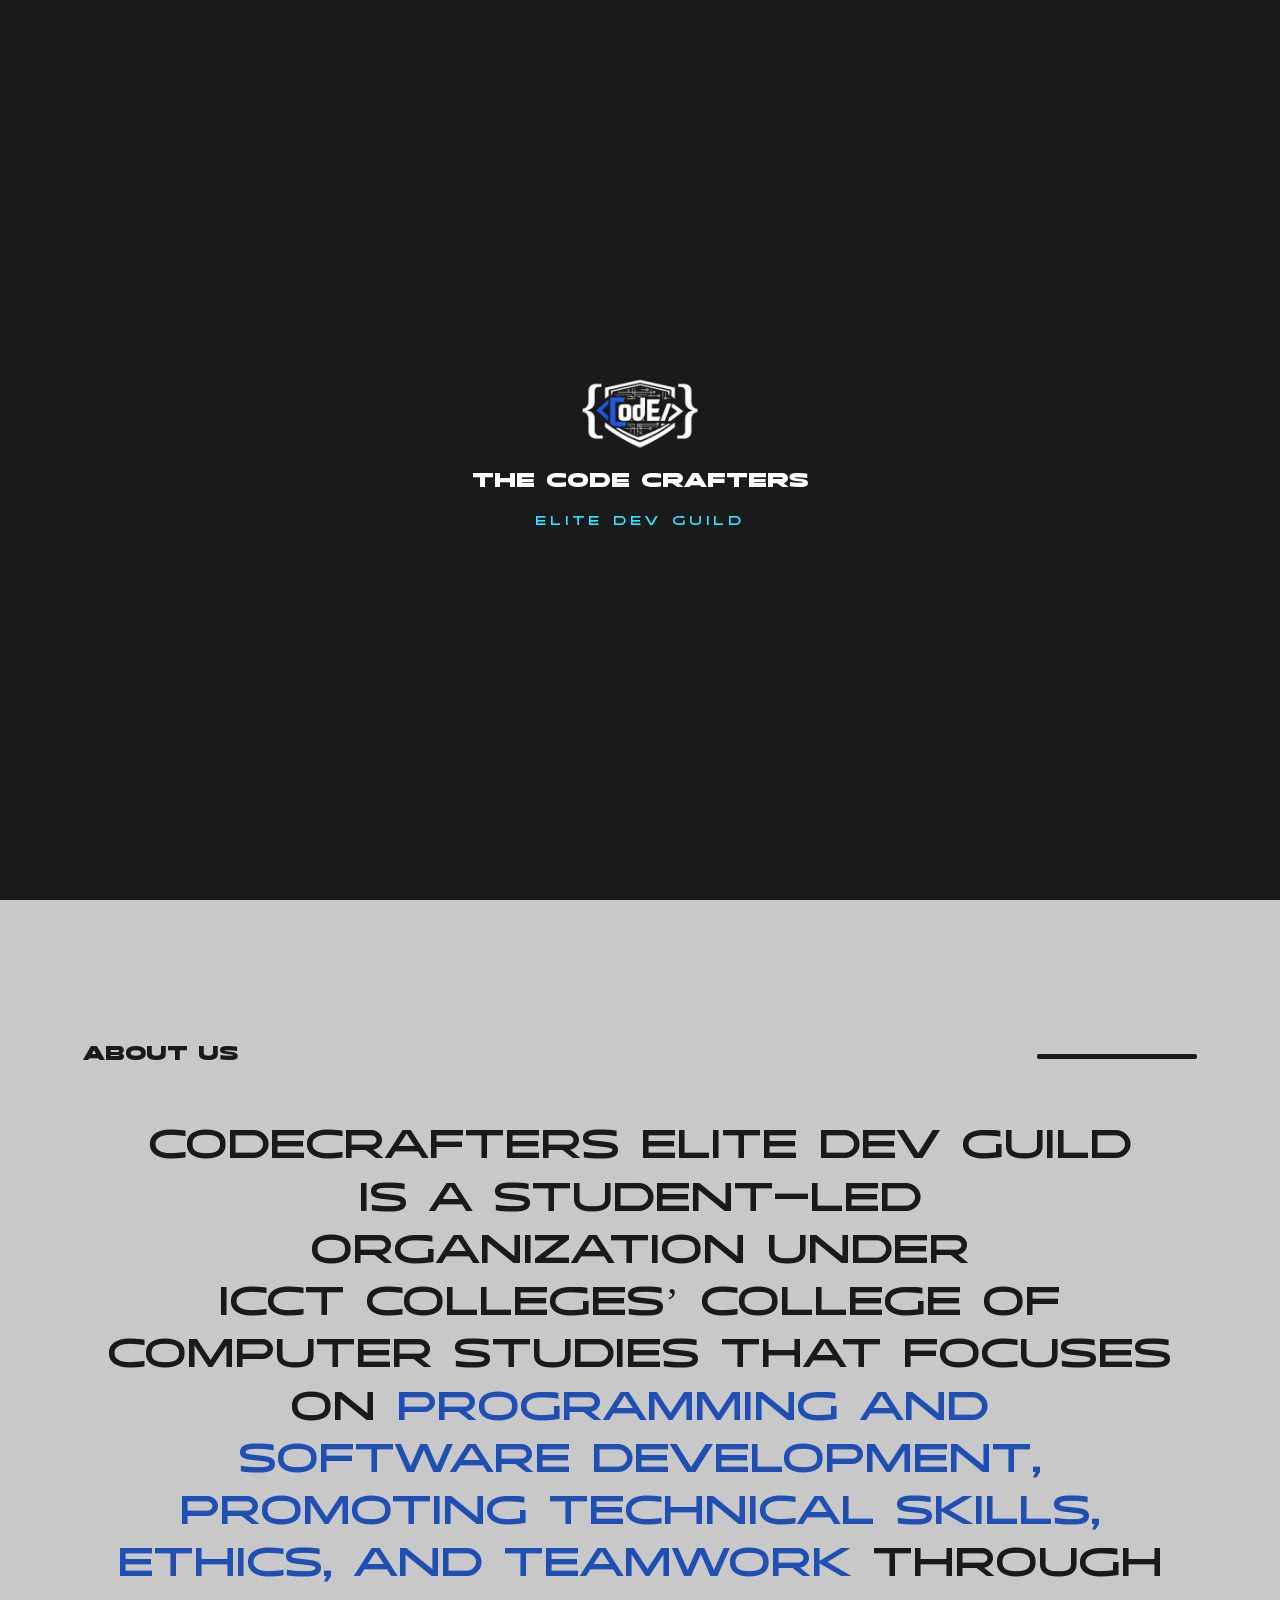
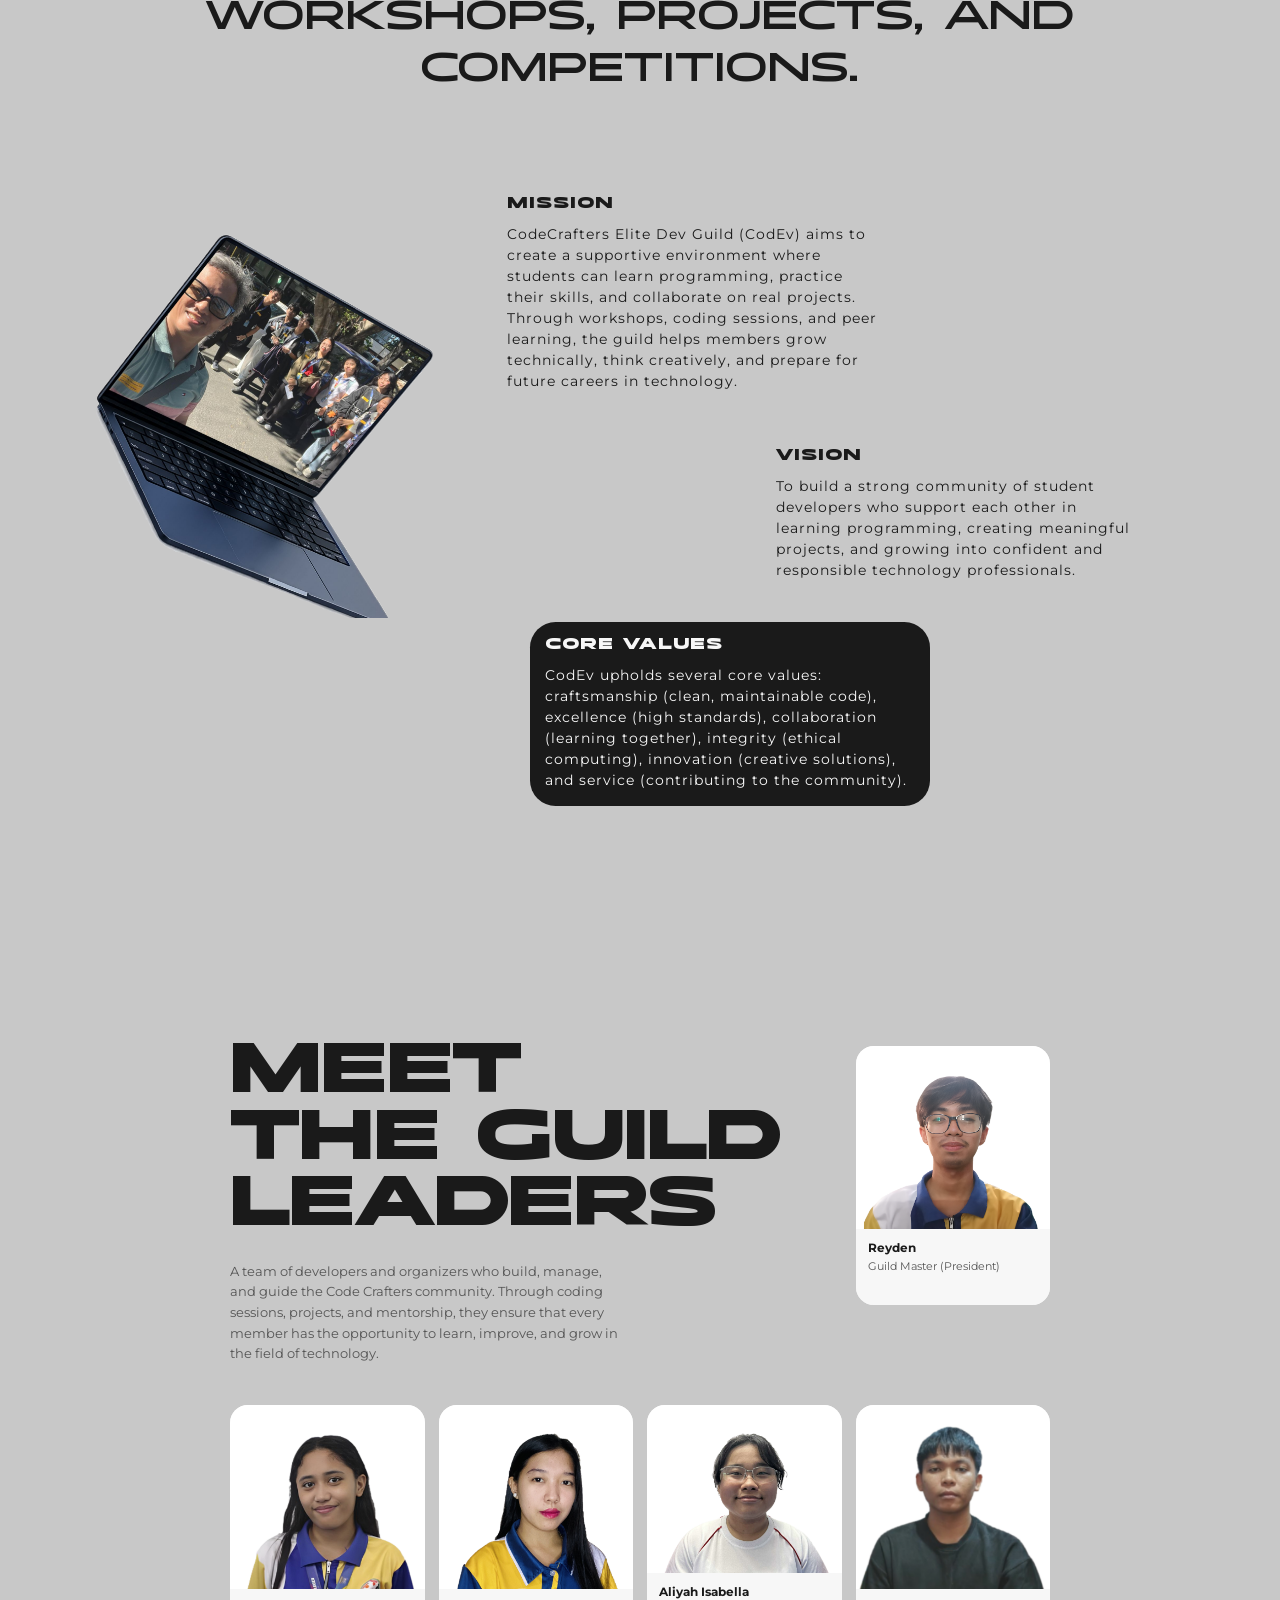
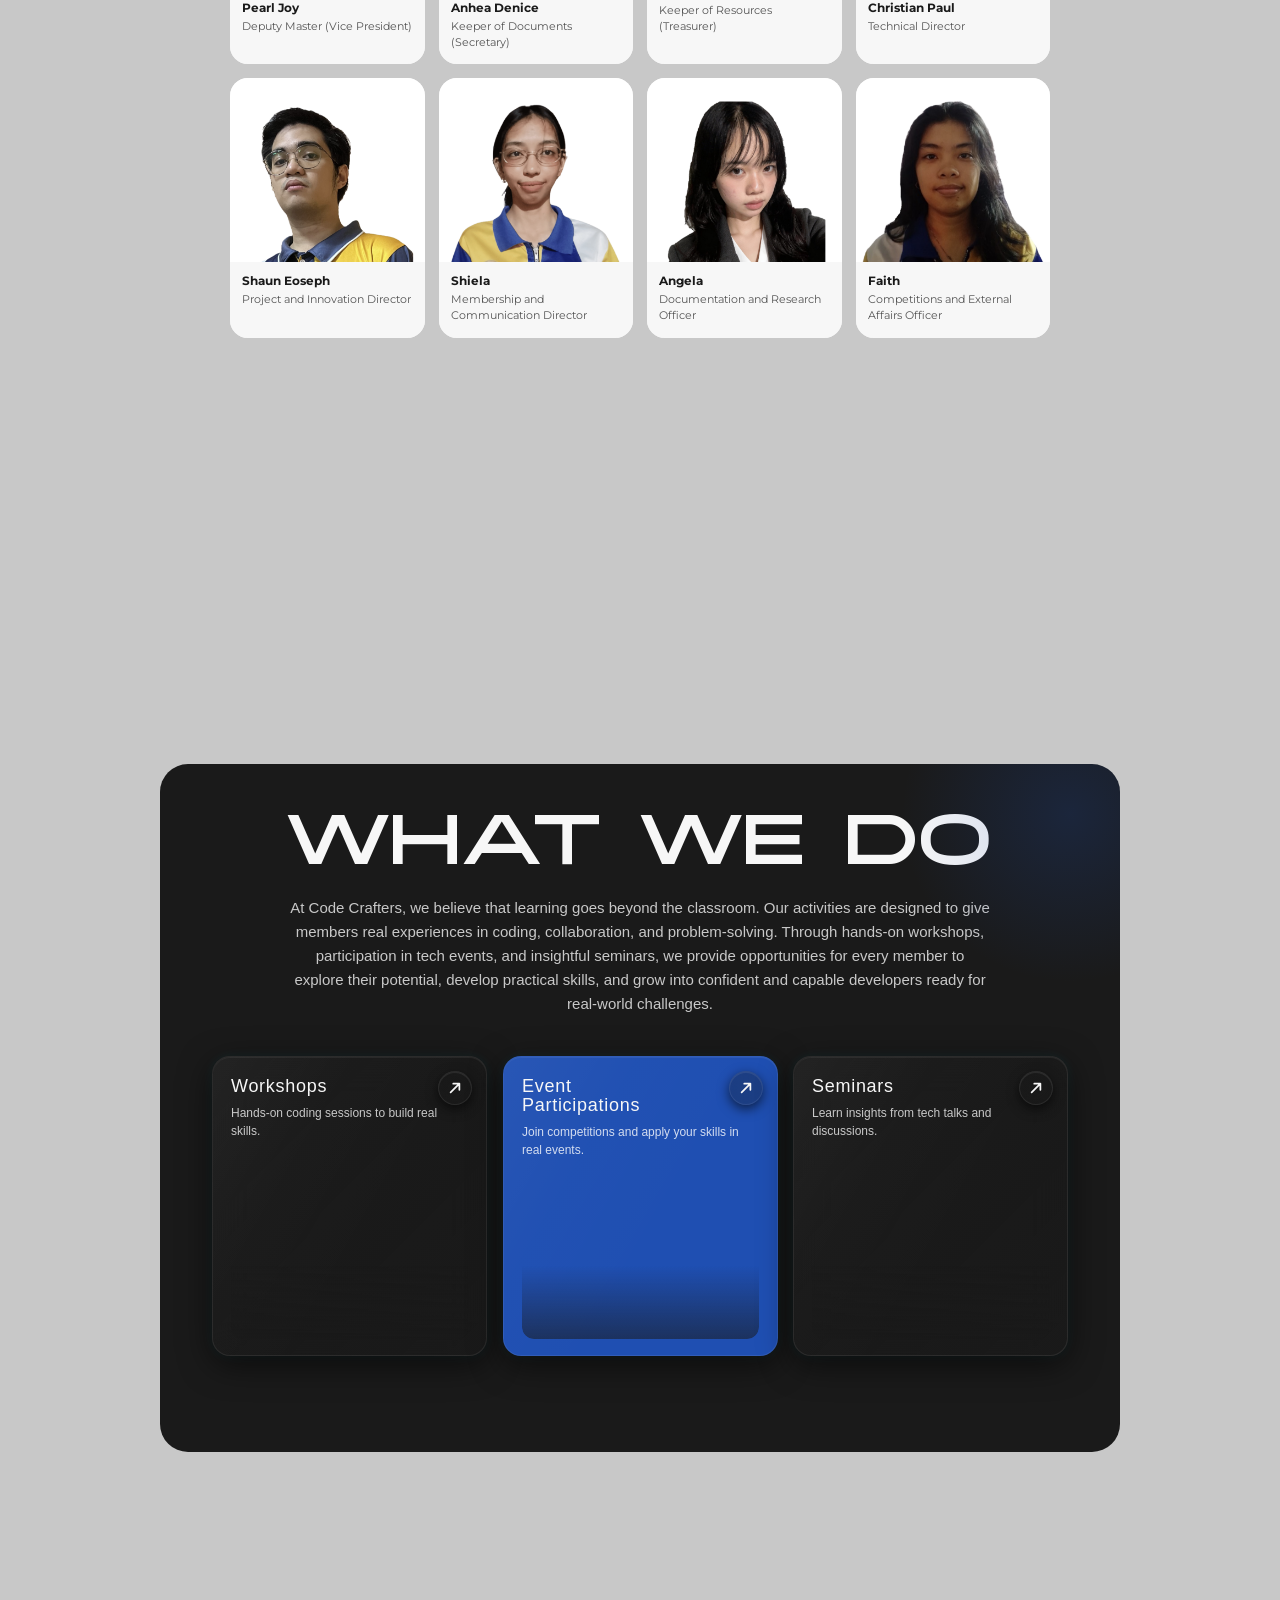
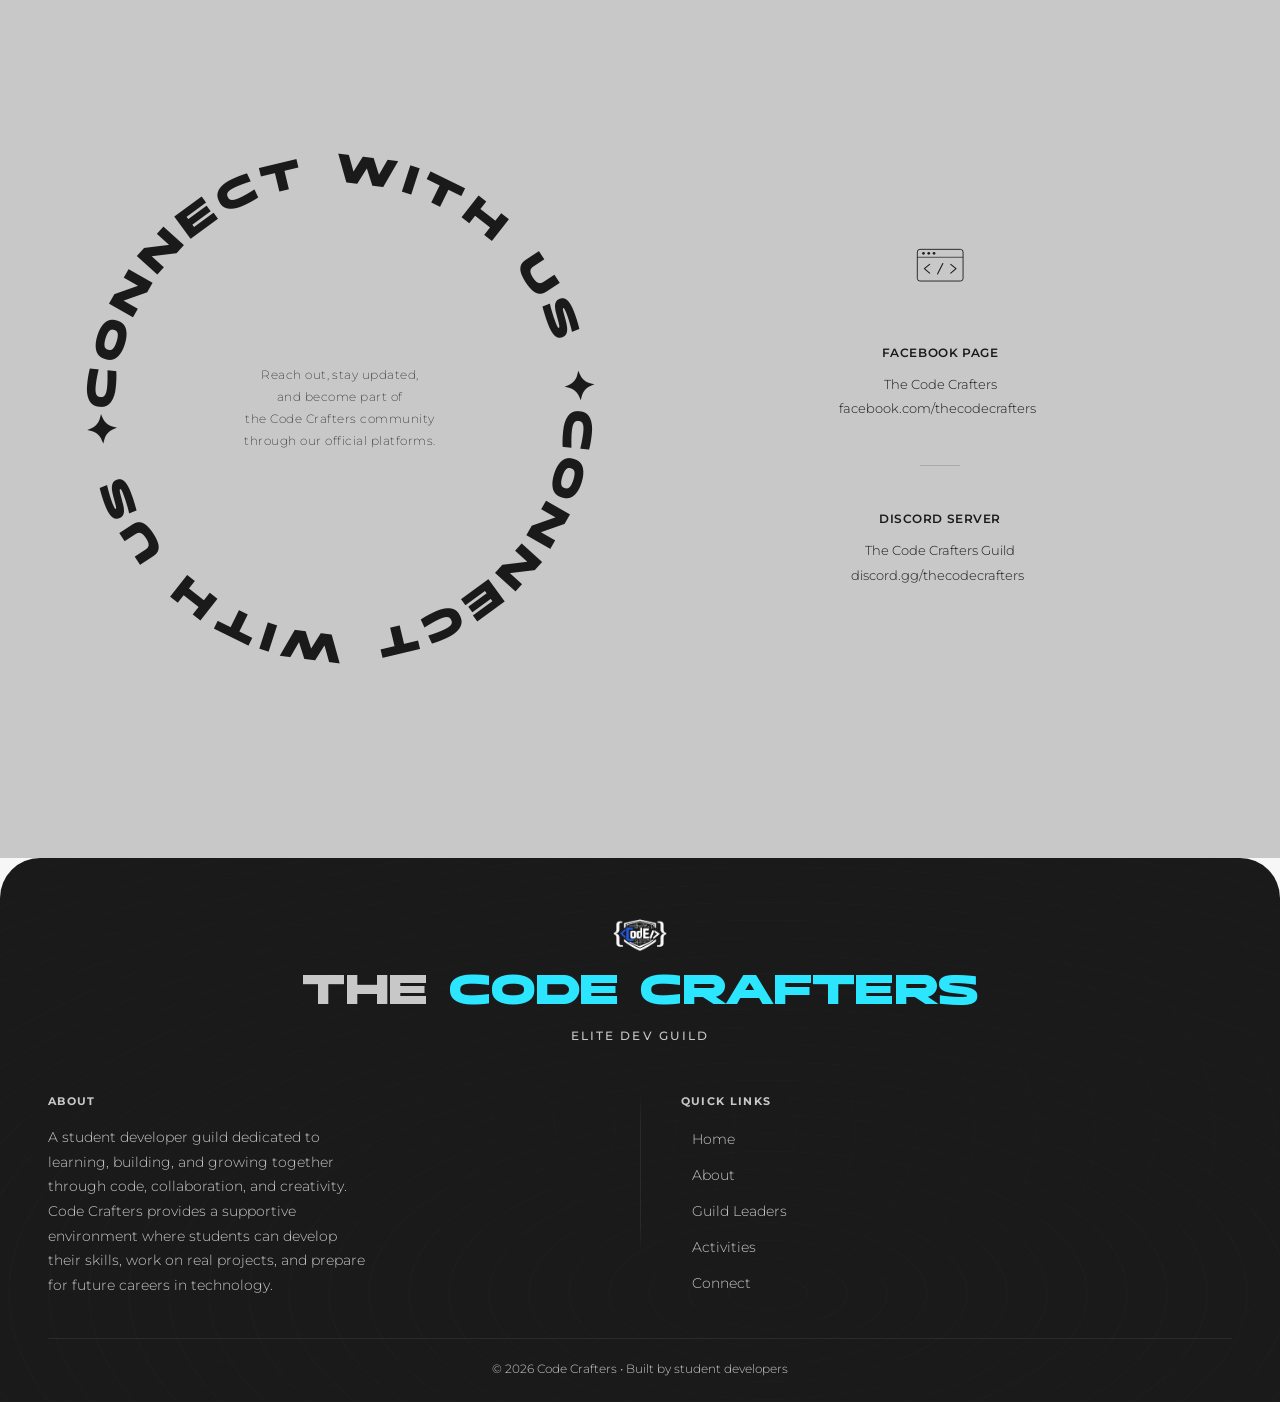
==== index.html @ 37321a12 "test mobile view responsive in homepage only" ====
<!DOCTYPE html>
<html lang="en">

<head>
  <meta charset="UTF-8">
  <meta name="viewport" content="width=device-width, initial-scale=1.0">
  <title>The Code Crafters</title>
  <link rel="icon" type="image/png" href="assets/tcc-logo/ibon-logo.png" />

  <!-- Font style from google shits  -->
  <link rel="preconnect" href="https://fonts.googleapis.com">
  <link rel="preconnect" href="https://fonts.gstatic.com" crossorigin>
  <link href="https://fonts.googleapis.com/css2?family=Montserrat:ital,wght@0,100..900;1,100..900&display=swap"
    rel="stylesheet">

  <!-- css shits -->
  <link rel="stylesheet" href="website/css/global.css">
  <link rel="stylesheet" href="website/css/navbar.css">
  <link rel="stylesheet" href="website/css/home.css">
  <link rel="stylesheet" href="website/css/slider.css">
  <link rel="stylesheet" href="website/css/about.css">
  <link rel="stylesheet" href="website/css/officer.css">
  <link rel="stylesheet" href="website/css/event.css">
  <link rel="stylesheet" href="website/css/contact.css">
  <link rel="stylesheet" href="website/css/footer.css">


</head>

<body>

  <!-- intro / entrance animation shits -->
  <div class="intro-screen">

    <!-- Pillars -->
    <div class="pillars">
      <div class="pillar"></div>
      <div class="pillar"></div>
      <div class="pillar"></div>
      <div class="pillar"></div>
    </div>

    <!-- Logo -->
    <div class="logo-wrap">
      <img src="assets/tcc-logo/tcc-logo-dark.png" alt="Logo" class="logo-img">
      <h1>The Code Crafters</h1>
      <p>Elite Dev Guild</p>
    </div>

  </div>

  <!-- Webpages -->
  <main>


    <!-- Fix this shit -->
    <!-- Home Page  -->
    <section class="panel home">
      <div class="container home-con">

        <!-- navbar in dektop and mobile view  -->
        <nav class="nav" role="navigation" aria-label="Main navigation">

          <a href="#" class="nav-logo" aria-label="Home">
            <img src="assets/tcc-logo/tcc-logo.png" alt="Logo" class="nav-logo-img" />
          </a>

          <ul class="nav-links nav-links-left">
            <li><a href="#about" class="nav-link">About Us</a></li>
            <li><a href="#officers" class="nav-link">Officers</a></li>
          </ul>

          <ul class="nav-links nav-links-right">
            <li><a href="#activities" class="nav-link">Activities</a></li>
            <li><a href="#contact" class="nav-link">Contact</a></li>
          </ul>

        </nav>
        <button class="nav-toggle" aria-label="Toggle menu">
          <span class="nav-line" id="line1"></span>
          <span class="nav-line" id="line2"></span>
        </button>
        <nav class="mobile-menu" id="mobileMenu">
          <div class="mobile-menu-inner">
            <ul class="mobile-links">
              <li><a href="#" class="mobile-link">Home</a></li>
              <li><a href="#about" class="mobile-link">About Us</a></li>
              <li><a href="#officers" class="mobile-link">Officers</a></li>
              <li><a href="#activities" class="mobile-link">Activities</a></li>
              <li><a href="#contact" class="mobile-link">Contact</a></li>
            </ul>
          </div>
        </nav>


        <!-- main content and shits -->
        <div class="badge">
          <span class="dot"></span>
          The Code Crafters: Elite Dev Guild
        </div>

        <div class="hero-headline-wrapper">
          <h1 class="hero-headline">
            Where students
            learn to code,
            build projects and
            grow together
          </h1>
        </div>

        <div class="hero-sub-wrapper">
          <p class="hero-sub">
            No pressure, No Competition, Just learning, coding and
            improving together.
          </p>
        </div>



        <div class="slider-entrance">
          <div class="slider" style="--quantity: 10;">

            <div class="item" style="--position: 1;">
              <img src="assets/tcc-img/ae94d9a5-9fc3-45ef-b634-83404f319ea5.png" alt="">
            </div>

            <div class="item" style="--position: 2;">
              <img src="assets/tcc-img/e0553f1d-7614-4249-a11a-c7cd590e169f.png" alt="">
            </div>

            <div class="item" style="--position: 3;">
              <img src="assets/tcc-img/90ca92dc-9c57-4d02-8876-6f5773a949fd.png" alt="">
            </div>

            <div class="item" style="--position: 4;">
              <img src="assets/tcc-img/1c2acb3f-bab7-4b62-8b8d-05c332eea70e.png" alt="">
            </div>

            <div class="item" style="--position: 5;">
              <img src="assets/tcc-img/0d94cd5f-536c-49f9-8cd8-7acf6685ad67.png" alt="">
            </div>

            <div class="item" style="--position: 6;">
              <img src="assets/tcc-img/0851881b-b95b-4c8e-bad7-02eb6432daf3.png" alt="">
            </div>

            <div class="item" style="--position: 7;">
              <img src="assets/tcc-img/07fb7dd8-e640-45f9-a306-0ded77c44da6.png" alt="">
            </div>

            <div class="item" style="--position: 8;">
              <img src="assets/tcc-img/0cb6965a-6d3f-43a2-b059-805da274b6b4.png" alt="">
            </div>

            <div class="item" style="--position: 9;">
              <img src="assets/tcc-img/7e178f41-6e26-47b6-a5a0-60d19ae79e3b.png" alt="">
            </div>

            <div class="item" style="--position: 10;">
              <img src="assets/tcc-img/5b40b62a-a2a0-4aa0-a4a3-b79ff2dd6990.png" alt="">
            </div>

          </div>

        </div>

      </div>
    </section>


    <!-- About page -->
    <section id="about" class="panel about">

      <div class="container about-grid ">

        <!-- Title -->
        <div class="box box-top">
          <h1 class="title-box">About us

          </h1>
          <div class="box-top-line"></div>
        </div>

        <!-- Description -->
        <div class="box box-desc">
          <h6 class="desc">
            <span class="desc-one">CodeCrafters Elite Dev Guild </span>
            <br> is a student-led
            <br>organization under
            <br> ICCT Colleges’ College of Computer Studies that focuses on
            <span class="desc-two">programming
              and
              <br>software development,
              <br> promoting technical skills,
              <br> ethics, and teamwork </span> through
            <br>workshops, projects, and
            <br>competitions.
          </h6>
        </div>

        <!-- Left Image -->
        <div class="box box-left">
          <img src="assets/tcc-img/laptop1.png" alt="Laptop">
        </div>

        <!-- Right side -->
        <div class="right-group">

          <div class="box box-mission">
            <h3>MISSION</h3>
            <p>
              CodeCrafters Elite Dev Guild (CodEv) aims to create a supportive environment where students can learn
              programming, practice their skills, and collaborate on real projects. Through workshops, coding sessions,
              and peer learning, the guild helps members grow technically, think creatively, and prepare for future
              careers in technology.
            </p>
          </div>

          <div class="box box-vision">
            <h3>VISION</h3>
            <p>
              To build a strong community of student developers who support each other in learning programming, creating
              meaningful projects, and growing into confident and responsible technology professionals.
            </p>
          </div>

          <div class="box box-value">
            <h3>CORE VALUES</h3>
            <p>
              CodEv upholds several core values: craftsmanship (clean, maintainable code), excellence (high standards),
              collaboration (learning together), integrity (ethical computing), innovation (creative solutions), and
              service (contributing to the community).
            </p>
          </div>

        </div>

      </div>
    </section>


    <!-- Officer or Team Page -->
    <section id="officers" class="panel officer">
      <div class="container ">
        <div class="officer-grid">


          <!-- Hero row: headline + side card -->
          <div class="hero-row">
            <div class="hero-left">
              <h1 class="headline">Meet
                <br>the Guild Leaders
              </h1>
              <div class="intro-right" style="margin-top:16px;">
                <p>A team of developers and organizers who build, manage, and guide the Code Crafters community. Through
                  coding sessions, projects, and mentorship, they ensure that every member has the opportunity to learn,
                  improve, and grow in the field of technology.</p>

              </div>
            </div>

            <!-- President card -->
            <div class="hero-card">
              <img class="card-img" src="assets/tcc-img-members/reyden.png" alt="President" />
              <div class="card-body">
                <div class="name">Reyden </div>
                <div class="role">Guild Master (President)
                  <br>&nbsp;
                </div>
              </div>
              <div class="card-overlay">
                <div class="overlay-social">
                  <a href="https://www.credly.com/users/reyden" target="_blank" rel="noopener noreferrer"
                    class="social-btn" aria-label="Credly Profile" title="Credly">

                    <svg viewBox="0 0 1024 1024" xmlns="http://www.w3.org/2000/svg" fill="#000000">
                      <g id="SVGRepo_bgCarrier" stroke-width="0"></g>
                      <g id="SVGRepo_tracerCarrier" stroke-linecap="round" stroke-linejoin="round"></g>
                      <g id="SVGRepo_iconCarrier">
                        <circle cx="512" cy="512" r="512" style="fill:#1a1919"></circle>
                        <path
                          d="M671.2 371.6h3c3.7.3 7.4 2.1 9.7 5 3.4 4.2 4.3 9.8 4.6 15.1.8 16.1-2.7 32.1-7.3 47.5-5.9 20.4-14.2 40-21 60.1-1.2 3.5-2.4 7.1-3.3 10.7-1.5 6-1.3 12.3-1.5 18.5-.2 5.8.2 11.6 1.3 17.3.6 3.1 1.9 6.4 4.3 8.6 2.2 2 5.4 2.9 8.3 2 3.9-1.2 7-4.2 9.8-7.1 3.9-4.3 7.6-8.7 10.3-13.8 3.8-6.8 6-14.3 7.1-22 1.5-11.6 2.7-23.4 6.9-34.4 1.6-4.2 3.6-8.5 7.4-11.1 5.1-3.6 12.8-2.1 16.7 2.7 1.9 2.4 2.4 5.5 2.4 8.4-.2 3.9-1 7.8-2.3 11.5-4.5 13.2-7.1 27.1-6.6 41.1.1 3.2.4 6.6 2.1 9.5 1.4 2.4 3.8 4.3 6.6 4.3 3.2 0 6-1.9 8-4.2 3.1-3.5 5.6-7.5 7.6-11.7 4-8.5 5.9-17.8 7.6-27 1.4-7.8 2.8-15.6 5-23.2 1.2-3.9 2.7-7.8 5.6-10.8 1.9-2.1 4.8-2.9 7.5-2.9 2.8.1 5.4 1.7 7.3 3.8 2.6 2.9 3.1 6.9 2.8 10.6-2.8 22.1-5.9 44.2-8.4 66.3-1.8 13.8-3.4 27.6-4.6 41.4-.1 1.5 1.7 2.4 2.7 1.4 7.2-6.9 14.3-14.1 19.7-22.5 2.5-3.8 4.3-7.9 6.7-11.7 1-1.7 2.2-3.4 4.1-4 2.9-1.4 6.6-1 9.1 1 1.9 1.4 2.9 3.7 3.2 6v2.7c-.6 4.6-3.3 8.5-5.3 12.5-5.5 11-13.1 21-22.6 28.9-6.8 5.8-14.8 10.2-23.2 13.2-.5.2-1.3.3-1.4 1-3.1 12.7-10 24.4-19.3 33.5-10.3 10.2-23.6 17.2-37.7 20.5-7.7 1.7-15.8 2.4-23.6 1-8-1.5-15.8-5.2-21.5-11-5.2-5.2-8.7-12.1-9.3-19.5-.6-6.7 1.1-13.5 4.3-19.4 3.7-6.7 9.3-12.3 15.9-16.2 6.3-3.8 13.5-5.6 20.6-6.5 8.1-.9 16.4-.9 24.6-.2 5.1.4 10.2.9 15.3 1.3 2.8.2 5.9 1.2 8.6-.2 1.9-.9 2.5-3.2 2.8-5.1 1.2-9 3-18.1 1.9-27.3-.2-1.2-.5-3-2-3.1-1.8.8-2.7 2.7-3.7 4.3-3.1 6-8.9 10.6-15.6 11.9-6.7 1.3-14-2.1-17.1-8.1-1.5-2.5-2.2-5.5-4.4-7.6-1.5-1.4-3.7-1.4-5.5-.6-3.2 1.4-5.3 4.3-7.9 6.5-6.8 6.1-15.4 10.7-24.7 11.2-10.8.7-21.9-5.4-26.4-15.4-.6-1.4-1.1-3.4-2.9-3.6-2-.3-3.5 1.3-4.6 2.7-5.3 6.7-10.3 13.9-17.3 18.9-4.5 3.2-9.9 5.4-15.5 5.3-5.9-.1-11.8-3.3-14.6-8.5-1.3-2.3-1.8-5.2-3.9-7-1.6-1.4-4.1-1.2-5.8-.1-2.6 1.5-4.1 4.2-6.2 6.3-5.8 5.8-14.2 8.7-22.3 7.9-9.8-1-18.7-7.8-22.3-17-.5-1.3-1.2-2.8-2.6-3.2-1.1-.4-2 .4-2.7 1.1-5.4 5-10.8 10.1-17.3 13.6-6.6 3.5-13.9 5.8-21.4 5.6-7.9.1-15.8-2.3-22.2-6.8-5.4-3.7-9.7-8.9-12.2-15-.7-1.6-1.6-3.4-3.4-3.8-1.6-.4-3 .8-3.9 2-2.7 3.8-6.2 7.1-10.1 9.6-6 3.9-13 6.6-20.3 6.6-5.6 0-11.2-2.1-15.2-6-4.3-4.2-6.6-10.1-7.5-16-1.1-7.7.5-15.5 2.7-22.8 1.4-4.8 3.2-9.4 4.3-14.3.6-2.5.8-5.2-.3-7.5-.9-1.8-2.8-2.9-4.6-3.7-2-.8-4.1.3-5.5 1.6-1.4 1.3-2.1 3-2.9 4.7-4.9 11.8-11.5 22.9-19.6 32.8-7.8 9.6-17.1 17.9-27.1 25.2-11.4 8.1-24.5 14-38.4 15.9-10.1 1.4-20.6.6-30.4-2.3-5.8-1.7-11.5-4.1-16.5-7.6-8.6-6-15.5-14.3-20.4-23.5-3.8-7.1-6.7-14.7-8.8-22.5-2.9-11.1-3.9-22.5-4.4-33.9v-7.8c.2-8.4 1-16.8 2.7-25 3-14.9 8.4-29.2 15.7-42.5 5.8-10.4 12.7-20.2 21.4-28.3 9.5-8.9 21-15.8 33.7-18.6 12.1-2.7 25.1-2 36.4 3.2 3.4 1.5 6.4 3.7 10 4.8 2.5.8 5.4.5 7.5-1.1 3.2-2.5 4.7-6.5 7.4-9.5 3.4-3.7 8.9-5.2 13.7-3.8 4.5 1.3 8 5.2 9.1 9.7.7 3 .3 6.1-.6 9-1.4 4.1-3.7 7.8-5.9 11.5-7.3 12.6-12.8 26.2-16.3 40.3-1.1 4.3-2 8.8-3.7 12.9-1.6 3.9-4.1 7.6-7.7 10-3.1 2.1-7.2 3.1-10.9 2-3.4-1-6-3.8-7.4-7-1.6-3.4-2.1-7.3-1.6-11.1 1-8.9 5.9-17 6.1-26.1.2-5.1-1.5-10.4-5.5-13.7-5.6-4.8-13.5-6.1-20.6-5.1-8.4 1.1-16.3 5.1-22.5 10.8-6.7 6.2-11.7 14-15.7 22.1-11.6 23.2-16.7 49.8-13.7 75.6 1 8.4 3 16.8 7 24.4 2.5 4.8 5.8 9.1 9.9 12.5 5.3 4.4 11.7 7.4 18.5 8.7 9.7 1.9 19.9.6 29-2.9 12.2-4.7 22.8-13.1 31.2-23 4.5-5.1 8.4-10.7 12.2-16.4 3.8-5.3 7.8-10.9 9.3-17.4 1-4.3.1-8.7-.9-12.9-.7-5.8 1.5-11.7 5.3-16 2.4-2.5 5.4-4.8 8.9-5.5 3.3-.6 7 0 9.8 2.1 3.1 2.2 4.7 6.4 3.6 10.1-.7 2.4-1.5 4.9-.8 7.4.7 2.1 2.8 3.4 4.9 3.5 4.8.4 9.8-.5 14.4 1.1 5.4 2.1 10.2 6.4 12 12.1 1.2 3.8 1.6 8.1.4 11.9-2.1 7.4-4.7 14.7-6.1 22.3-.4 2.5-.8 5.1-.1 7.6.4 1.8 2 3.4 3.9 3.5 3.3.3 6.3-1.5 8.6-3.7 4.7-4.7 7.8-10.7 10-16.9 2.7-7.5 4.1-15.4 6.1-23.1 2.1-7.9 5.3-15.6 10.3-22.1 7.4-9.8 19.4-16.1 31.8-15.8 6.9.1 13.7 2.8 18.6 7.8 4.1 4.2 6.3 9.9 7.2 15.7 1.5 9.8-.3 20.1-4.8 29-6.2 12.2-18.9 20.9-32.6 22-2 .2-4.3.1-5.8 1.6-1.3 1.3-1.2 3.3-1 5 .5 4.6 2 9.3 5.1 12.9 3.6 3.7 9 6.3 14.3 5.1 6.1-1.3 11.3-5.2 15.6-9.4 4.1-4.1 7.7-8.7 11-13.5 4.6-6.6 7.4-14.2 10.2-21.6 2.7-7.3 5.2-14.7 9.7-21.1 3.6-5.4 8.3-10.1 13.9-13.5 6.2-3.9 13.6-5.9 21-5.5 2.3.1 4.9.2 6.8-1.2 1.7-1.3 2.3-3.6 2.3-5.7 0-3.8.4-7.5.7-11.3.5-5.9 1-11.8 1.8-17.6 1.7-14.6 4.7-29 8.6-43.1 2-7.1 4.6-14.3 9.1-20.3 1.9-2.7 4.2-5.3 7.2-6.9 2.9-1.7 6.6-1.6 9.7-.7 4 1.2 6.6 5 8.2 8.6 2.9 7.1 2.1 15 1.5 22.5-.8 11.8-3.6 23.4-6 35-2.1 10.2-3.8 20.5-5.7 30.7-2.6 14-5.1 28.1-7.7 42.1-2.2 11.5-4.7 23.2-3.3 35 .4 3.1.8 6.5 2.9 8.9 1.5 1.7 4 2.1 6 1.4 2.7-.9 4.6-3.3 6-5.7 3.3-5.6 6.2-11.5 9.1-17.4 4.2-8.2 8.4-16.7 9.8-25.9 2.2-14 3.7-28.2 5.7-42.3 1.6-10.5 3.4-21 5.1-31.4 2.1-13.1 4.5-26.1 8.2-38.8 1.8-6 4.2-11.9 8.4-16.6 3.8-3.8 8.3-6.5 13.3-7zM478 487.8c-2 .6-3.6 2.2-4.9 3.8-2.9 3.7-5.1 7.9-6.6 12.4-1.6 4.8-3.1 9.8-2.5 14.8.1 1.5 1.6 2.6 3 2.6 2.7.1 5.1-1.4 7.2-3 4.7-3.3 7.7-8.4 9.8-13.6 1.3-3.3 2.2-6.9 1.9-10.5-.2-2.4-1.4-4.9-3.5-6.1-1.3-.8-3-.9-4.4-.4zm85.7 11.2c-5.6 1-10.6 4.3-14.2 8.7-3.9 4.7-6.6 10.4-8 16.4-2.1 8.5-2.3 17.5 0 26 .7 2.6 1.9 5.2 3.9 7.1 1.3 1.3 3.1 2 4.9 2.1 4.7.7 9.1-1.9 12.7-4.6 4.5-3.3 7.4-8.2 9.2-13.4 1.1-3.2.4-6.6.1-9.9-.5-6.7-.5-13.4-.1-20.1.1-2.3.8-4.5.8-6.8 0-1.8-.7-3.8-2.4-4.8-2.1-1.3-4.6-1.1-6.9-.7zm133.7 119.6c-4.8.3-9.6 1.3-14.1 3.2-4.9 2-9.1 5.7-11.2 10.5-1.4 3-2 6.6-.5 9.6 1.5 3.1 4.3 5.4 7.4 6.8 4.3 1.9 9.1 2.2 13.6 1.7 14.2-1.6 27.7-8.9 36.7-20 1.8-2.2 3.2-4.7 4.7-7.1.4-.8 1-2.1.1-2.8-1.1-.8-2.5-.5-3.7-.5-5.1-.3-10.2-.8-15.3-1-5.9-.3-11.8-.8-17.7-.4z"
                          style="fill:#fff"></path>
                      </g>
                    </svg>
                  </a>
                </div>
                <div class="overlay-quote">"We run on caffeine, logic, and a refusal to let the machine win."</div>
                <div class="overlay-footer">
                  <div class="name">Reyden D. Belarmino </div>
                  <div class="role">Guild Master (President)
                    <br>&nbsp;
                  </div>
                </div>
              </div>
            </div>
          </div>

          <!-- Row 1 -->
          <div class="team-grid">

            <!-- Pearl Joy -->
            <div class="card">
              <img class="card-img" src="assets/tcc-img-members/pearl.png" alt="pearl" />
              <div class="card-body">
                <div class="name">Pearl Joy </div>
                <div class="role">Deputy Master (Vice President)
                  <br>&nbsp;
                </div>
              </div>
              <div class="card-overlay">
                <div class="overlay-social">
                  <a href="https://www.facebook.com/pearl.bermejo.24" target="_blank" rel="noopener noreferrer"
                    class="social-btn" aria-label="Facebook Profile" title="Facebook">

                    <svg viewBox="0 0 24 24" fill="currentColor">
                      <path
                        d="M22 12a10 10 0 1 0-11.5 9.9v-7h-2.5v-3h2.5v-2.3c0-2.5 1.5-3.9 3.8-3.9 1.1 0 2.2.2 2.2.2v2.4h-1.3c-1.3 0-1.7.8-1.7 1.6V12h2.9l-.5 3h-2.4v7A10 10 0 0 0 22 12z" />
                    </svg>

                  </a>
                </div>
                <div class="overlay-quote">"No matter if you love me or hate me, I wanna be me."</div>
                <div class="overlay-footer">
                  <div class="name">Pearl Joy A. Bermejo</div>
                  <div class="role">Deputy Master (Vice President)
                    <br>&nbsp;
                  </div>
                </div>
              </div>
            </div>

            <!-- Anhea Denice -->
            <div class="card">
              <img class="card-img" src="assets/tcc-img-members/anhea.png" alt="anhea" />
              <div class="card-body">
                <div class="name">Anhea Denice </div>
                <div class="role">Keeper of Documents (Secretary)</div>
              </div>
              <div class="card-overlay">
                <div class="overlay-social">
                  <a href="https://www.facebook.com/anheadenice.ramiro " target="_blank" rel="noopener noreferrer"
                    class="social-btn" aria-label="Facebook Profile" title="Facebook">

                    <svg viewBox="0 0 24 24" fill="currentColor">
                      <path
                        d="M22 12a10 10 0 1 0-11.5 9.9v-7h-2.5v-3h2.5v-2.3c0-2.5 1.5-3.9 3.8-3.9 1.1 0 2.2.2 2.2.2v2.4h-1.3c-1.3 0-1.7.8-1.7 1.6V12h2.9l-.5 3h-2.4v7A10 10 0 0 0 22 12z" />
                    </svg>

                  </a>
                </div>
                <div class="overlay-quote">"Kindness is the greatest gift you can give and receive. 💛"</div>
                <div class="overlay-footer">
                  <div class="name">Anhea Denice C. Ramiro</div>
                  <div class="role">Keeper of Documents (Secretary)</div>
                </div>
              </div>
            </div>

            <!--Aliyah Isabella -->
            <div class="card">
              <img class="card-img" src="assets/tcc-img-members/aliyah.png" alt="aliyah" />
              <div class="card-body">
                <div class="name">Aliyah Isabella </div>
                <div class="role">Keeper of Resources (Treasurer)
                  <br>&nbsp;
                </div>
              </div>
              <div class="card-overlay">
                <div class="overlay-social">
                  <a href="https://www.facebook.com/lemon.grie/" target="_blank" rel="noopener noreferrer"
                    class="social-btn" aria-label="Facebook Profile" title="Facebook">

                    <svg viewBox="0 0 24 24" fill="currentColor">
                      <path
                        d="M22 12a10 10 0 1 0-11.5 9.9v-7h-2.5v-3h2.5v-2.3c0-2.5 1.5-3.9 3.8-3.9 1.1 0 2.2.2 2.2.2v2.4h-1.3c-1.3 0-1.7.8-1.7 1.6V12h2.9l-.5 3h-2.4v7A10 10 0 0 0 22 12z" />
                    </svg>

                  </a>
                </div>
                <div class="overlay-quote">"Why do you assume you're the smartest in the room?"
                  <br> — Aaron Burr (Hamilton Musical)
                </div>
                <div class="overlay-footer">
                  <div class="name">Aaliyah Isabella G. Cuento</div>
                  <div class="role">Keeper of Resources (Treasurer)
                    <br>&nbsp;
                  </div>
                </div>
              </div>
            </div>

            <!-- Christian Paul -->
            <div class="card">
              <img class="card-img" src="assets/tcc-img-members/paul2.png" alt="paul" />
              <div class="card-body">
                <div class="name">Christian Paul</div>
                <div class="role">Technical Director
                  <br>&nbsp;
                </div>
              </div>
              <div class="card-overlay">

                <div class="overlay-quote">"Every time I think of you, I give thanks to my God."</div>
                <div class="overlay-footer">
                  <div class="name">Christian Paul G. Contreras</div>
                  <div class="role">Technical Director

                  </div>
                </div>
              </div>
            </div>

          </div>

          <!-- Row 2 -->
          <div class="team-grid">

            <!-- Shaun Eoseph -->
            <div class="card">
              <img class="card-img" src="assets/tcc-img-members/shaun.png" alt="shaun" />
              <div class="card-body">
                <div class="name">Shaun Eoseph </div>
                <div class="role">Project and Innovation Director
                  <br>&nbsp;
                </div>
              </div>
              <div class="card-overlay">
                <div class="overlay-social">
                  <a href="https://www.reddit.com/u/0Zephyria0/s/18A7NdtqP7" target="_blank" rel="noopener noreferrer"
                    class="social-btn" aria-label="Reddit Profile" title="Reddit">

                    <svg viewBox="0 0 24 24" fill="currentColor">
                      <path
                        d="M14.5 3.5l-1 4.2c-1.5-.3-3-.3-4.5 0L8 3.5l6.5 0zM20 12c0 2.2-2 4-4.5 4-.7 0-1.4-.1-2-.4-.7.3-1.4.4-2 .4C9 16 7 14.2 7 12c0-1.6 1.1-3 2.8-3.6.3-.1.6-.2.9-.2.5 0 1 .1 1.4.3.4-.2.9-.3 1.4-.3.3 0 .6.1.9.2C18.9 9 20 10.4 20 12zM9.5 13.2c.6 0 1-.5 1-1s-.4-1-1-1-1 .5-1 1 .4 1 1 1zm5 0c.6 0 1-.5 1-1s-.4-1-1-1-1 .5-1 1 .4 1 1 1zM12 18c1.2 0 2.4-.3 3.3-.9.2-.1.3-.4.2-.6-.1-.2-.4-.3-.6-.2-.8.5-1.8.7-2.9.7s-2.1-.2-2.9-.7c-.2-.1-.5 0-.6.2-.1.2 0 .5.2.6.9.6 2.1.9 3.3.9z" />
                    </svg>

                  </a>
                </div>
                <div class="overlay-quote">"Live to fight another day, chasing cars and forgotten dreams as you grew old
                  to realize that life hits you hard."</div>
                <div class="overlay-footer">
                  <div class="name">Shaun Eoseph Candaza Teodoro</div>
                  <div class="role">Project and Innovation Director

                  </div>
                </div>
              </div>
            </div>

            <!-- Shiela -->
            <div class="card">
              <img class="card-img" src="assets/tcc-img-members/shiela.png" alt=" shiela" />
              <div class="card-body">
                <div class="name">Shiela </div>
                <div class="role">Membership and Communication Director</div>
              </div>
              <div class="card-overlay">
                <div class="overlay-social">
                  <a href="https://www.facebook.com/shiela.guevarra.476835" target="_blank" rel="noopener noreferrer"
                    class="social-btn" aria-label="Facebook Profile" title="Facebook">

                    <svg viewBox="0 0 24 24" fill="currentColor">
                      <path
                        d="M22 12a10 10 0 1 0-11.5 9.9v-7h-2.5v-3h2.5v-2.3c0-2.5 1.5-3.9 3.8-3.9 1.1 0 2.2.2 2.2.2v2.4h-1.3c-1.3 0-1.7.8-1.7 1.6V12h2.9l-.5 3h-2.4v7A10 10 0 0 0 22 12z" />
                    </svg>

                  </a>
                </div>
                <div class="overlay-quote">"I don't need to finish everything, I just need to start one small thing."
                </div>
                <div class="overlay-footer">
                  <div class="name">Shiela D. Guevvarra </div>
                  <div class="role">Membership and Communication Director</div>
                </div>
              </div>
            </div>

            <!-- Angela -->
            <div class="card">
              <img class="card-img" src="assets/tcc-img-members/angela.png" alt="angela" />
              <div class="card-body">
                <div class="name">Angela</div>
                <div class="role">Documentation and Research Officer</div>
              </div>
              <div class="card-overlay">
                <div class="overlay-social">
                  <a href="https://www.facebook.com/share/1D2nbghrUB/" target="_blank" rel="noopener noreferrer"
                    class="social-btn" aria-label="Facebook Profile" title="Facebook">

                    <svg viewBox="0 0 24 24" fill="currentColor">
                      <path
                        d="M22 12a10 10 0 1 0-11.5 9.9v-7h-2.5v-3h2.5v-2.3c0-2.5 1.5-3.9 3.8-3.9 1.1 0 2.2.2 2.2.2v2.4h-1.3c-1.3 0-1.7.8-1.7 1.6V12h2.9l-.5 3h-2.4v7A10 10 0 0 0 22 12z" />
                    </svg>

                  </a>
                </div>
                <div class="overlay-quote">""Don't let the fear of repeating a past mistake become the reason you stop
                  trying to grow."</div>
                <div class="overlay-footer">
                  <div class="name">Angela N. Begueja</div>
                  <div class="role">Documentation and Research Officer</div>
                </div>
              </div>
            </div>

            <!-- Faith -->
            <div class="card">
              <img class="card-img" src="assets/tcc-img-members/faith.png" alt=" faith" />
              <div class="card-body">
                <div class="name">Faith</div>
                <div class="role">Competitions and External Affairs Officer</div>
              </div>
              <div class="card-overlay">
                <div class="overlay-social">
                  <a href="https://www.linkedin.com/in/faith-calma" target="_blank" class="social-btn" title="Linkedin">
                    <svg viewBox="0 0 24 24">
                      <path
                        d="M16 8a6 6 0 0 1 6 6v7h-4v-7a2 2 0 0 0-2-2 2 2 0 0 0-2 2v7h-4v-7a6 6 0 0 1 6-6zM2 9h4v12H2z" />
                      <circle cx="4" cy="4" r="2" />
                    </svg>
                  </a>
                </div>
                <div class="overlay-quote">"Trust the process."</div>
                <div class="overlay-footer">
                  <div class="name">Faith S. Calma</div>
                  <div class="role">Competitions and External Affairs Officer</div>
                </div>
              </div>
            </div>

          </div>
        </div>

      </div>
    </section>


    <!-- Activity Page -->
    <section id="activities" class="panel act">
      <div class="container act-grid">
        <div class="wrapper">

          <!-- ── Header ── -->
          <div class="header">
            <h1 class="header-title">What We Do</h1>
            <p class="header-desc"> At Code Crafters, we believe that learning goes beyond the classroom. Our activities
              are designed to give members real experiences in coding, collaboration, and problem-solving. Through
              hands-on workshops, participation in tech events, and insightful seminars, we provide opportunities for
              every member to explore their potential, develop practical skills, and grow into confident and capable
              developers ready for real-world challenges.</p>
          </div>

          <!-- ── Cards ── -->
          <div class="folders">

            <!-- Beginner -->
            <div class="folder" onclick="handleCard('Beginner')">
              <div class="card-arrow">
                <svg viewBox="0 0 16 16" fill="none" xmlns="http://www.w3.org/2000/svg">
                  <path d="M3 13L13 3M13 3H6M13 3V10" stroke-width="2" stroke-linecap="round" stroke-linejoin="round" />
                </svg>
              </div>
              <h2 class="card-title">Workshops</h2>
              <p class="card-desc"> Hands-on coding sessions to build real skills.</p>
              <div class="card-illustration">
                <img src="assets/tcc-img/workshop.png" alt="Beginner design workspace" loading="lazy" />
              </div>
            </div>

            <!-- Expert (featured) -->
            <div class="folder featured" onclick="handleCard('Expert')">

              <div class="card-arrow">
                <svg viewBox="0 0 16 16" fill="none" xmlns="http://www.w3.org/2000/svg">
                  <path d="M3 13L13 3M13 3H6M13 3V10" stroke-width="2" stroke-linecap="round" stroke-linejoin="round" />
                </svg>
              </div>
              <h2 class="card-title">Event<br>Participations</h2>
              <p class="card-desc">Join competitions and apply your skills in real events.</p>
              <div class="card-illustration">
                <img src="assets/tcc-img/events.png" alt="Expert design studio" loading="lazy" />
              </div>
            </div>

            <!-- Employee -->
            <div class="folder" onclick="handleCard('Employee')">

              <div class="card-arrow">
                <svg viewBox="0 0 16 16" fill="none" xmlns="http://www.w3.org/2000/svg">
                  <path d="M3 13L13 3M13 3H6M13 3V10" stroke-width="2" stroke-linecap="round" stroke-linejoin="round" />
                </svg>
              </div>
              <h2 class="card-title">Seminars</h2>
              <p class="card-desc"> Learn insights from tech talks and discussions.</p>
              <div class="card-illustration">
                <img src="assets/tcc-img/seminar.png" alt="Employee learning space" loading="lazy" />
              </div>
            </div>

          </div><!-- .cards -->


        </div>

      </div><!-- .wrapper -->
      </div>
    </section>

    <!-- contact Page -->
    <section id="contact" class="panel contact">
      <div class="container">

           <div class="contact-hero">
 
          <!-- ── Circle arc block ── -->
          <div class="arc-wrap">
            <div class="arc-sizer" id="arcSizer">
              <svg class="arc-svg"
                   id="arcSvg"
                   viewBox="0 0 1000 1000"
                   xmlns="http://www.w3.org/2000/svg"
                   preserveAspectRatio="xMidYMid meet">
                <defs>
                  <path id="circle-path"
                    d="M 500,500
                       m -400,0
                       a 400,400 0 1,1 800,0
                       a 400,400 0 1,1 -800,0" />
                </defs>
                <text class="arc-text-path" id="arcText">
                  <textPath id="arcTextPath" href="#circle-path" startOffset="0%">
                    CONNECT WITH US ✦CONNECT WITH US ✦ 
                  </textPath>
                </text>
              </svg>
 
              <p class="contact-hero-sub">
                Reach out, stay updated,<br>
                and become part of<br>
                the Code Crafters community<br>
                through our official platforms.
              </p>
            </div>
          </div>
 
          <!-- ── Info panel ── -->
          <div class="contact-info-panel">
 
            <!-- Code / terminal icon -->
            <svg class="contact-brand-icon" viewBox="0 0 80 80" fill="none" xmlns="http://www.w3.org/2000/svg">
              <rect x="14" y="22" width="52" height="36" rx="3" stroke="#1a1a1a" stroke-width="1" fill="none"/>
              <line x1="14" y1="31" x2="66" y2="31" stroke="#1a1a1a" stroke-width="0.8"/>
              <circle cx="21" cy="26.5" r="1.5" fill="#1a1a1a"/>
              <circle cx="27" cy="26.5" r="1.5" fill="#1a1a1a"/>
              <circle cx="33" cy="26.5" r="1.5" fill="#1a1a1a"/>
              <polyline points="28,39 22,44 28,49" stroke="#1a1a1a" stroke-width="1.2" stroke-linecap="round" stroke-linejoin="round" fill="none"/>
              <polyline points="52,39 58,44 52,49" stroke="#1a1a1a" stroke-width="1.2" stroke-linecap="round" stroke-linejoin="round" fill="none"/>
              <line x1="43" y1="38" x2="37" y2="50" stroke="#1a1a1a" stroke-width="1.2" stroke-linecap="round"/>
            </svg>
 
            <div class="contact-info-block">
              <span class="contact-info-label">Facebook Page</span>
              <div class="contact-info-lines">
                The Code Crafters<br>
                <a href="https://facebook.com/thecodecrafters" target="_blank" rel="noopener">facebook.com/thecodecrafters</a>
              </div>
            </div>
 
            <div class="contact-divider"></div>
 
            <div class="contact-info-block">
              <span class="contact-info-label">Discord Server</span>
              <div class="contact-info-lines">
                The Code Crafters Guild<br>
                <a href="https://discord.gg/thecodecrafters" target="_blank" rel="noopener">discord.gg/thecodecrafters</a>
              </div>
            </div>
 
          </div>
        </div>

      </div>
    </section>


    <footer>
    <div class="footer-brand">
      <img class="footer-brand-logo" src="assets/tcc-logo/tcc-logo-dark.png" alt="The Code Crafters Logo" />
      <h2 class="footer-brand-name">The <span>Code Crafters</span></h2>
      <p class="footer-brand-sub">Elite Dev Guild</p>
    </div>
 
    <div class="footer-grid">
 
      <div class="footer-col-about">
        <p class="footer-col-label">About</p>
        <p class="footer-about-text">
          A student developer guild dedicated to learning, building, and growing together
          through code, collaboration, and creativity. Code Crafters provides a supportive
          environment where students can develop their skills, work on real projects, and
          prepare for future careers in technology.
        </p>
      </div>
 
      <div class="footer-col-divider">
        <div class="footer-divider-line"></div>
      </div>
 
      <div class="footer-col-nav">
        <p class="footer-col-label">Quick Links</p>
        <ul class="footer-nav-list">
          <li><a href="#"          class="footer-nav-link">Home</a></li>
          <li><a href="#about"     class="footer-nav-link">About</a></li>
          <li><a href="#officers"  class="footer-nav-link">Guild Leaders</a></li>
          <li><a href="#activities" class="footer-nav-link">Activities</a></li>
          <li><a href="#contact"   class="footer-nav-link">Connect</a></li>
        </ul>
      </div>
 
    </div>
 
    <div class="footer-bottom">
      <p class="footer-copy">© 2026 Code Crafters • Built by student developers</p>
    </div>
  </footer>
  </main>





  <!-- GSAP -->
  <script src="https://cdn.jsdelivr.net/npm/gsap@3.12.5/dist/gsap.min.js"></script>
  <script src="https://cdn.jsdelivr.net/npm/gsap@3.12.5/dist/ScrollTrigger.min.js"></script>

  <script src="website/js/global.js"></script>
  <script src="website/js/navbar.js"></script>
  <script src="website/js/home.js"></script>

</body>

</html>
---- website/css/global.css ----
/*========================= Fonts shits =========================  */
/* Regular */
@font-face {
  font-family: 'Modius';
  src: url('../../../assets/fonts/modius-regular.woff2') format('woff2'),
       url('../../../assets/fonts/modius-regular.otf') format('opentype');
  font-weight: 400;
  font-style: normal;
  font-display: swap;
}

/* Bold */
@font-face {
  font-family: 'Modius';
  src: url('../../../assets/fonts/modius-bold.woff2') format('woff2'),
       url('../../../assets/fonts/modius-bold.otf') format('opentype');
  font-weight: 700;
  font-style: normal;
  font-display: swap;
}



/* Github path shits */
@font-face {
  font-family: 'Modius';
  src: url('/TheCodeCrafters/assets/fonts/modius-regular.woff2') format('woff2');
  font-weight: 400;
  font-style: normal;
  font-display: swap;
}


@font-face {
  font-family: 'Modius';
  src: url('/TheCodeCrafters/assets/fonts/modius-bold.woff2') format('woff2');
  font-weight: 700;
  font-style: normal;
  font-display: swap;
}

/*========================= Reset css shits =========================*/
*,
*::before,
*::after {
  box-sizing: border-box;
}

* {
  margin: 0;
  padding: 0;
}
html {
  scroll-behavior: smooth;
}
body {
  min-height: 100vh;
  line-height: 1.5;
  text-rendering: optimizeLegibility;
  -webkit-font-smoothing: antialiased;
  font-family: 'Montserrat', sans-serif;
  background-color: var(--white);
  color: var(--graphite-black);
  overflow-x: hidden;
}
img,
picture,
video,
canvas,
svg {
  display: block;
  max-width: 100%;
}
ul,
ol {
  list-style: none;
}

a {
  text-decoration: none;
  color: inherit;
}
input,
button,
textarea,
select {
  font: inherit;
  border: none;
  outline: none;
}
button {
  background: none;
  cursor: pointer;
}
table {
  border-collapse: collapse;
  border-spacing: 0;
}
h1, h2, h3, h4, h5, h6 {
  font-weight: inherit;
  line-height: 1.2;
}
p {
  line-height: 1.6;
}
p, h1, h2, h3, h4, h5, h6 {
  overflow-wrap: break-word;
}


/*========================= Variables shits =========================*/
:root{
    /* color pallette */
    --royal-blue:  #1F4FB2;
    --graphite-black: #1A1A1A;
    --silver-gray: #C8C8C8;
    --electric-cyan: #2CE6FF;
    --white: #F7F7F7;

}


/* ─── Panel ─── */
.panel {
  width: 100%;
  display: flex;
  align-items: center;
  background-color: var(--silver-gray);

  /* Removed fixed height — let content drive it */
  min-height: 60px; /* safety floor so it never collapses */
}

/* ─── Container ─── */
.container {
  max-width: 1200px;
  width: 100%;
  margin: 0 auto;

  /* clamp() scales padding smoothly from 1rem → 2rem */
  padding-inline: clamp(1rem, 4vw, 2rem);

  /* Replace 120vh with auto + a min-height */
  min-height: auto;
  height: auto;


  /* border: 1px solid #000; */

  /* Prevent overflow on tiny screens */
  box-sizing: border-box;
  overflow-x: hidden;
}

/* ─── Responsive overrides ─── */
@media (max-width: 768px) {
  .container {
    padding-inline: 0;
  }
}

@media (max-width: 480px) {
  .container {
    padding-inline: 0;
  }
}


/*========================= Entrance animation and shits =========================  */


/* SCREEN */
.intro-screen {
  position: fixed;
  inset: 0;
  display: flex;
  justify-content: center;
  align-items: center;
  overflow: hidden;

  z-index: 999999;
}

/* PILLARS */
.pillars {
  position: absolute;
  inset: 0;
  display: flex;
}

.pillar {
  flex: 1;
  background: var(--graphite-black);
  transform: translateY(-100%);
}

/* LOGO */
.logo-wrap {
  position: relative;
  text-align: center;
  opacity: 0;
  display: flex;
  flex-direction: column;
  align-items: center;
  gap: 10px;
   color: #fff;
}

/* LOGO IMAGE */
.logo-img {
  width: clamp(80px, 12vw, 140px);
  height: auto;
  object-fit: contain;
}
.logo-wrap h1 {
  font-family: 'Modius';
  font-size: 20px;
  font-weight: 700;
}

.logo-wrap p {
  font-family: 'Modius';
  font-weight: 400;
  font-size: 12px;
  letter-spacing: 4px;
  margin-top: 8px;
  color: var(--electric-cyan);
}
---- website/css/navbar.css ----
/*========================= Variables shits =========================*/
:root {

  --nav-height: 68px;
  --nav-height-mobile: 60px;

  --speed: 0.35s;
  --ease: cubic-bezier(0.16, 1, 0.3, 1);
}


/* ============================================================
   NAVBAR
============================================================ */
.nav {
  position: relative;
  top: 0;
  z-index: 100;
  height: var(--nav-height);

  display: flex;
  align-items: center;
  justify-content: center;

  padding: 0 40px;

  background: transparent;
   transition: background var(--speed) ease, opacity var(--speed) ease;
opacity: 0;
   /* border: 1px solid #000; */
}

.nav.scrolled {
  background: transparent;
}

/* ============================================================
   LOGO
============================================================ */
.nav-logo {
  position: absolute;
  left: 50%;
  transform: translateX(-50%);
  display: flex;
  align-items: center;
  text-decoration: none;
  z-index: 2;

  transition:
    left var(--speed) var(--ease),
    transform var(--speed) var(--ease);
     /* border: 1px solid #000; */
}

.nav-logo-img {
  height: 40px;
  width: auto;
  display: block;
}

/* ============================================================
   LINKS
============================================================ */
.nav-links {
  display: flex;
  align-items: center;
  list-style: none;
  width: 100%;
}

.nav-links-left {
  justify-content: flex-end;
  flex: 1;
  padding-right: 100px;
}

.nav-links-right {
  justify-content: flex-start;
  flex: 1;
  padding-left: 100px;
}

.nav-link {
  position: relative;
  display: inline-block;
  padding: 8px clamp(25px, 2vw, 50px);

  font-family: 'Modius';
 font-size: clamp(0.75rem, 0.85vw, 0.875rem);
 white-space: nowrap;
  font-weight: 400;
  text-transform: uppercase;
  text-decoration: none;
  letter-spacing: 2px;

  color: var(--graphite-black);

  transition: color var(--speed) ease;
}

.nav-link::after {
  content: '';
  position: absolute;
  bottom: 2px;
  left: 18px;
  right: 18px;
  height: 1.5px;

  background: var(--royal-blue);

  transform: scaleX(0);
  transform-origin: left center;

  transition: transform 0.32s var(--ease);
}

.nav-link:hover {
  color: var(--royal-blue);
}

.nav-link:hover::after {
  transform: scaleX(1);
}

/* ============================================================
   TOGGLE BUTTON
============================================================ */
.nav-toggle {
  display: none;
  position: fixed;
  top: 14px;
  right: 24px;

  width: 40px;
  height: 40px;

  background: none;
  border: none;
  cursor: pointer;

  z-index: 999999;

  flex-direction: column;
  justify-content: center;
  align-items: center;
  gap: 7px;
  
}

.nav-line {
  width: 26px;
  height: 3px;
  background: var(--graphite-black);
  border-radius: 999px;
}

/* ============================================================
   MOBILE MENU
============================================================ */
.mobile-menu {
  position: fixed;
  inset: 0;

  z-index: 99998;

  clip-path: inset(0 0 100% 0);

  visibility: hidden;
  pointer-events: none;
  opacity: 0;

  display: none;
  
}

.mobile-menu.active {
  visibility: visible;
  pointer-events: auto;
  opacity: 1;
}

.mobile-menu-inner {
  position: absolute;
  inset: 0;

  background: var(--graphite-black);

  display: flex;
  justify-content: center;
  align-items: center;
}

.mobile-links {
  list-style: none;
  display: flex;
  flex-direction: column;
  align-items: center;
}

.mobile-link {
  display: block;
  padding: 16px 40px;
  font-family: 'Modius';
  font-size: clamp(1.8rem, 7vw, 2.8rem);
  font-weight: 700;
  text-transform: uppercase;
  text-decoration: none;

  color: var(--silver-gray);

  opacity: 0;
  transform: translateX(-60px);

  transition: 0.25s ease;
}

.mobile-link:hover {
  color: var(--electric-cyan);
}

/* ============================================================
   RESPONSIVE
============================================================ */
@media (max-width: 900px) {
  .nav {
    height: var(--nav-height-mobile);
    justify-content: flex-start;
    padding: 0 24px;
  }

  .nav-logo {
    position: fixed;
    top: 14px;
    left: 24px;
    height: 40px;
    display: flex;
    align-items: center;
    justify-content: center;
    transform: none;
    margin-left: 0;
    z-index: 999999;
  }

  .nav-logo-img {
    height: 32px;
    width: auto;
    max-width: none;
  }

  .nav-links-left,
  .nav-links-right {
    display: none;
  }

  .nav-toggle {
    display: flex;
    right: 24px;
  }

   .mobile-menu {
    display: block;
  }
}
---- website/css/home.css ----
.home {
  display: flex;
  flex-direction: column;
  justify-content: flex-start;
  height: auto;
  text-align: center;
  --hero-headline-size: clamp(32px, 6vw, 55px);
  --hero-slider-width: clamp(96px, calc(var(--hero-headline-size) * 3.1), 180px);
  --hero-slider-height: calc(var(--hero-slider-width) * 0.7778);
}

.home-con {
  display: flex;
  flex-direction: column;
  align-items: stretch;
  min-height: auto;
  height: auto;
  padding-bottom: clamp(40px, 6vw, 72px);
}

@media (min-width: 769px) {
  .home-con {
    min-height: max(100dvh, 920px);
    padding-bottom: clamp(140px, 18vw, 240px);
  }
}

.badge {
  display: inline-flex;
  align-self: center;
  align-items: center;
  gap: clamp(4px, 0.6vw, 8px);
  padding: clamp(3px, 0.5vw, 5px) clamp(10px, 1.2vw, 14px);
  margin-top: clamp(40px, 8vw, 100px);
  margin-bottom: clamp(15px, 2vw, 25px);
  background: color-mix(in srgb, var(--royal-blue) 20%, transparent);
  border: 1px solid var(--royal-blue);
  border-radius: clamp(3px, 0.4vw, 4px);
  font-family: 'Modius';
  font-size: clamp(9px, 1.1vw, 10.5px);
  font-weight: 400;
  letter-spacing: clamp(0.05em, 0.1vw, 0.1em);
  text-transform: uppercase;
  color: var(--graphite-black);
  white-space: nowrap;
  opacity: 0;
}

.badge .dot {
  display: inline-block;
  width: 6px;
  height: 6px;
  background: var(--graphite-black);
  border-radius: 50%;
}

.hero-headline-wrapper,
.hero-sub-wrapper {
  display: flex;
  justify-content: center;
  align-items: center;
  text-align: center;
  width: 100%;
}

.hero-headline-wrapper {
  opacity: 0;
}

.hero-headline {
  font-family: 'Modius';
  font-weight: 700;
  font-size: var(--hero-headline-size);
  line-height: 1.08;
  color: var(--graphite-black);
  max-width: 14ch;
  margin-bottom: 20px;
  z-index: 3;
  white-space: normal;
  overflow-wrap: normal;
  word-break: normal;
  hyphens: none;
  text-wrap: balance;
}

.hero-sub-wrapper {
  opacity: 0;
  margin-bottom: 20px;
}

.hero-sub {
  font-weight: 400;
  letter-spacing: 1.2px;
  font-size: clamp(11px, 2.2vw, 14px);
  line-height: 1.5;
  color: var(--graphite-black);
  max-width: 42ch;
  text-align: center;
  z-index: 2;
  white-space: normal;
  overflow-wrap: normal;
  word-break: normal;
  hyphens: none;
  text-wrap: pretty;
}

.slider-entrance {
  position: relative;
  width: var(--hero-slider-width);
  height: var(--hero-slider-height);
  margin-top: clamp(28px, 3.5vw, 44px);
  margin-inline: auto;
  opacity: 0;
  visibility: hidden;
  overflow: visible;
}

.slider-entrance .slider {
  margin: 0;
}

@media (max-width: 768px) {
  .home {
    --hero-headline-size: clamp(30px, 8vw, 42px);
    --hero-slider-width: 112px;
  }

  .home-con {
    min-height: 100svh;
    padding-top: 0;
    padding-bottom: 36px;
  }

  .badge {
    margin-top: 50px;
    margin-bottom: 20px;
    font-size: 8.75px;
    letter-spacing: 0.08em;
    padding: 4px 10px;
  }

  .hero-headline-wrapper,
  .hero-sub-wrapper {
    padding-inline: 12px;
  }

  .hero-headline {
    max-width: 16ch;
    margin-bottom: 20px;
  }

  .hero-sub {
    max-width: 32ch;
    font-size: clamp(10px, 2.7vw, 12px);
    letter-spacing: 1px;
    line-height: 1.45;
  }

  .slider-entrance {
    margin-top: 20px;
  }
}

@media (max-width: 480px) {
  .home {
    --hero-headline-size: clamp(25px, 8vw, 34px);
    --hero-slider-width: 92px;
  }

  .home-con {
    padding-bottom: 32px;
  }

  .badge {
    font-size: 8px;
    padding: 4px 9px;
  }

  .hero-headline-wrapper,
  .hero-sub-wrapper {
    padding-inline: 10px;
  }

  .hero-headline {
    max-width: 16ch;
  }

  .hero-sub {
    max-width: 30ch;
    font-size: clamp(9px, 2.5vw, 10.5px);
    letter-spacing: 0.7px;
    line-height: 1.4;
  }
}

@media (max-width: 360px) {
  .home {
    --hero-headline-size: 22px;
    --hero-slider-width: 82px;
  }

  .home-con {
    padding-bottom: 28px;
  }

  .hero-headline {
    max-width: 16ch;
  }

  .hero-sub {
    font-size: 8.5px;
    letter-spacing: 0.55px;
  }

  .slider-entrance {
    margin-top: 18px;
  }
}
---- website/css/slider.css ----
.slider {
  position: relative;
  top: 0;
  left: 0;
  width: var(--hero-slider-width, clamp(96px, 18vw, 180px));
  height: var(--hero-slider-height, calc(var(--hero-slider-width, 180px) * 0.7778));
  transform-style: preserve-3d;
  animation: autoRun 20s linear infinite;
  animation-play-state: paused;
  z-index: 1;
}

.slider.is-spinning {
  animation-play-state: running;
}

@keyframes autoRun {
  from { transform: perspective(1000px) rotateX(-16deg) rotateY(0deg); }
  to   { transform: perspective(1000px) rotateX(-16deg) rotateY(360deg); }
}

.slider .item {
  position: absolute;
  inset: 0;
  transform:
    rotateY(calc((var(--position) - 1) * (360 / var(--quantity)) * 1deg))
    translateZ(clamp(136px, calc(var(--hero-slider-width, 180px) * 2.1), 380px));
  border-radius: 14px;
  overflow: visible;
}

.slider .item img {
  width: 100%;
  height: 100%;
  object-fit: cover;
  object-position: center;
  border-radius: 14px;
  position: relative;
  z-index: 1;
}

.slider .item::before {
  content: '';
  position: absolute;
  inset: -6px;
  border: 2px solid var(--royal-blue);
  border-radius: 18px;
  z-index: 2;
  pointer-events: none;
}

.slider .item::after {
  content: '';
  position: absolute;
  inset: 8px;
  border: 1px solid rgba(0, 255, 255, 0.25);
  border-radius: 18px;
  transform: translateZ(-12px);
  z-index: 0;
  pointer-events: none;
}

@media (max-width: 480px) {
  .slider .item {
    border-radius: 9px;
  }

  .slider .item img {
    border-radius: 9px;
  }

  .slider .item::before {
    inset: -3px;
    border-radius: 11px;
  }

  .slider .item::after {
    inset: 4px;
    border-radius: 11px;
  }
}

@media (max-width: 360px) {
  .slider .item {
    border-radius: 7px;
  }

  .slider .item img {
    border-radius: 7px;
  }

  .slider .item::before {
    inset: -2px;
    border-radius: 9px;
  }

  .slider .item::after {
    inset: 3px;
    border-radius: 9px;
  }
}
---- website/css/about.css ----
.about {
  display: flex;
  align-items: center;
  justify-content: center;
  padding: 0 clamp(16px, 4vw, 60px);
  box-sizing: border-box;
   padding-bottom: clamp(80px, 15vw, 200px);
}

.about-grid {
  display: grid;
  grid-template-columns: clamp(200px, 28vw, 350px) 1fr;
  gap: clamp(20px, 3vw, 40px);
  row-gap: 5px;
  height: auto; /* removed 200vh — let content define height */
  width: 100%;
  max-width: 1200px;
}

.box-top {
  grid-column: 1 / -1;
  display: flex;
  align-items: center;
  justify-content: space-between; /* text left, line right */
  margin-top: clamp(20px, 3vw, 40px);
    margin-bottom: clamp(20px, 4vw, 60px); 
}

.title-box {
  font-family: 'Modius';
  font-size: clamp(14px, 1.5vw, 20px);
  font-weight: 700;
  display: inline-block;
  position: static; /* no longer needs relative */
  padding-right: 0;
}

/* Remove the ::after pseudo-element entirely from title-box */
.title-box::after {
  display: none;
}

/* Add a separate line element inside .box-top */
.box-top-line {
  height: 5px;
  width: clamp(80px, 15vw, 160px);
  background-color: var(--graphite-black);
  border-radius: 2px;
  flex-shrink: 0;
}

.box-desc {
  grid-column: 1 / -1;
  height: auto;
  margin-top: 0; /* removed -170px — layout handles spacing now */
  font-family: 'Modius';
  font-weight: 400;
  font-size: clamp(28px, 5vw, 60px);
  text-align: center;
  margin-bottom: clamp(40px, 6vw, 100px); 
}

.desc { line-height: 1.3; letter-spacing: 1px; }
.desc-two { color: var(--royal-blue); }

/* LEFT BOX */
.box-left {
  width: 100%;
  aspect-ratio: 4 / 5;
  max-height: 500px;
  overflow: hidden;
  /* removed fixed 400px width */
}

.box-left img {
  width: 100%;
  height: 100%;
  object-fit: cover;
  transform: scale(1.15); /* slightly reduced from 1.4 to avoid clipping */
}

/* RIGHT SIDE CONTAINER */
.right-group {
  display: flex;
  flex-direction: column;
  gap: clamp(16px, 2vw, 30px);
  width: 100%;
  height: auto;
  /* removed fixed width/height and margin-left: 150px */
}

/* INDIVIDUAL BOXES */
.box-mission,
.box-vision,
.box-value {
  width: 100%;
  max-width: clamp(280px, 65%, 400px);
  height: auto;
  padding: 15px;
  transform: none; /* removed all translateX/Y — use align-self + margin instead */
  box-sizing: border-box;
 border-radius: clamp(16px, 2vw, 28px);
 letter-spacing: 1px;
}

.box-mission { align-self: flex-start; margin-left: clamp(0px, 3%, 20px); }
.box-vision  { align-self: flex-end;   margin-right: clamp(0px, 5%, 60px); }
.box-value   {
  align-self: flex-start;
  margin-left: clamp(0px, 8%, 70px);
  background-color: var(--graphite-black);
  color: var(--white);
}

/* TEXT */
.box h2 { font-family: 'Modius'; font-weight: 700; font-size: clamp(15px, 1.5vw, 20px); text-align: center; }
.box h3 { font-family: 'Modius'; font-weight: 700; font-size: clamp(13px, 1.2vw, 16px); margin-bottom: 10px; }
.box p  { font-size: clamp(12px, 1.1vw, 14px); line-height: 1.5; }

/* ── TABLET ── */
@media (max-width: 768px) {
  .about-grid {
    grid-template-columns: 1fr; /* stack left + right */
  }

  .box-left {
    max-width: 340px;
    max-height: 340px;
    justify-self: center;
  }

  .box-mission,
  .box-vision,
  .box-value {
    max-width: 100%;
    align-self: stretch;
    margin-left: 0 !important;
    margin-right: 0 !important;
  }
}

/* ── MOBILE ── */
@media (max-width: 480px) {
  .about-grid { gap: 12px; }
  .box-desc   { font-size: clamp(22px, 8vw, 36px); }
}
---- website/css/officer.css ----
:root {
       --muted: #555;
      --radius: 14px;
    }
  .officer-grid {
    height: 140vh;
     
      padding: 48px 40px 64px;
      max-width: 900px;
      margin: 0 auto;
   }
 
  

    /* ── Hero row (headline + side card) ── */
    .hero-row {
      display: flex;
      align-items: flex-start;
      gap: 24px;
      margin-bottom: 40px;
    }

    .hero-left { flex: 1; }

    /* ── Headline ── */
    .headline {
      font-family: 'Modius';
      font-weight: 800;
    font-size: clamp(2.5rem, 6vw, 4.375rem);
      line-height: .95;
      text-transform: uppercase;
      letter-spacing: -.01em;
      margin-bottom: 0;
    }

    /* ── Hero side card ── */
    .hero-card {
      width: calc(25% - 11px);
      flex-shrink: 0;
      background: var(--white);
      border-radius: var(--radius);
      overflow: hidden;
      display: flex;
      flex-direction: column;
      position: relative;
      cursor: pointer;
    }

    .hero-card:hover .card-img {
      filter: grayscale(0%);
    }

    .hero-card:hover .card-overlay {
      opacity: 1;
      transform: translateY(0);
      pointer-events: auto;
    }

    .hero-card .card-img {
       position: relative;
       top: -3vw;
      width: 100%;
      aspect-ratio: 3 / 4;
      object-fit: cover;
      object-position: top center;
      border-radius: var(--radius);
    }

    .hero-card .card-body {
      position: absolute;
      bottom: 0;
      left: 0;
      right: 0;
      padding: 10px 12px 14px;
      background: var(--white);
    }

    .hero-card .card-body .name {
      font-size: 12px;
      font-weight: 700;
      margin-bottom: 2px;
      color: var(--dark);
      
      
    }

    .hero-card .card-body .role {
      font-size: 10.5px;
      color: var(--muted);
    }

    .hero-card .card-body .stat {
      font-size: 28px;
      font-weight: 800;
      color: var(--graphite-black);
      line-height: 1;
      margin-bottom: 2px;
    }

    .hero-card .card-body .stat-label {
      font-size: 10.5px;
      color: var(--muted);
      text-transform: uppercase;
      letter-spacing: .05em;
    }

    .hero-card .card-body .divider {
      height: 1px;
      background: rgba(0,0,0,.12);
      margin: 8px 0;
    }

    /* ── Two-col intro ── */
    .intro {
      display: grid;
      grid-template-columns: 1fr 1fr;
      gap: 40px;
      margin-bottom: 48px;
    }

    .intro-left p {
      font-size: 13px;
      font-weight: 600;
      text-transform: uppercase;
      letter-spacing: .05em;
      line-height: 1.5;
      color: var(--graphite-black);
    }

    .intro-right p {
      font-size: 12.5px;
      color: var(--muted);
      line-height: 1.65;
      margin-bottom: 14px;
       max-width: 400px; /* adjust this */
    }
    .intro-right p:last-child { margin-bottom: 0; }

    /* ── Team grids ── */
    .team-grid {
      display: grid;
      grid-template-columns: repeat(4, 1fr);
      gap: 14px;
      margin-bottom: 14px;
    }

    /* ── Card ── */
    .card {
      background: var(--white);
      border-radius: var(--radius);
      overflow: hidden;
      display: flex;
      flex-direction: column;
      position: relative;
      cursor: pointer;
    }



    .card-img {
      position: relative;
       top: -3vw;
      width: 100%;
      aspect-ratio: 3 / 4;
      object-fit: cover;
      object-position: top center;
      display: block;
      border-radius: var(--radius);
      filter: grayscale(15%);
      transition: filter .3s ease;
    }

    .card:hover .card-img {
      filter: grayscale(0%);
    }

    .card-body {
      position: absolute;
      bottom: 0;
      left: 0;
      right: 0;
      padding: 10px 12px 14px;
      background: var(--white);
    }

    .card-body .name {
      font-size: 12px;
      font-weight: 700;
      margin-bottom: 2px;
      color: var(--graphite-black);

    }

    .card-body .role {
      font-size: 10.5px;
      color: var(--muted);
    }

    /* ── Hover green overlay ── */
    .card-overlay {
      position: absolute;
      inset: 0;
      background: var(--royal-blue);
      border-radius: var(--radius);
      display: flex;
      flex-direction: column;
      justify-content: space-between;
      padding: 14px;
      opacity: 0;
      transform: translateY(8px);
      transition: opacity .25s ease, transform .25s ease;
      pointer-events: none;
    }

    .card:hover .card-overlay {
      opacity: 1;
      transform: translateY(0);
      pointer-events: auto;
    }

    .overlay-social {
      display: flex;
      gap: 6px;
    }

    .overlay-social .social-btn {
      width: 26px; height: 26px;
      background:var(--graphite-black);
      border-radius: 6px;
      display: flex;
      align-items: center;
      justify-content: center;
    }

    .overlay-social .social-btn svg {
      width: 13px; height: 13px;
      fill: var(--white);
    }

    .overlay-quote {
      font-size: 11px;
      line-height: 1.55;
      color: var(--white);
      font-style: italic;
      flex: 1;
      display: flex;
      align-items: center;
      padding: 10px 0;
    }

    .overlay-footer .name {
      font-size: 12px;
      font-weight: 700;
      margin-bottom: 2px;
      color: var(--white);
    }

    .overlay-footer .role {
      font-size: 10.5px;
      color: var(--white);
    }

    .quote {
      font-size: 11px;
      line-height: 1.55;
      color: var(--white);
      font-style: italic;
    }

    /* ── Expand arrow ── */
    .expand {
      position: fixed;
      bottom: 20px;
      right: 20px;
      width: 36px; height: 36px;
      background: var(--royal-blue);
      border-radius: 50%;
      display: flex;
      align-items: center;
      justify-content: center;
      cursor: pointer;
    }
    .expand svg { width: 16px; height: 16px; stroke: var(--white); fill: none; }

    @media (max-width: 640px) {
      .officer-grid { padding: 28px 18px 48px; }
      .hero-row { flex-direction: column; }
      .hero-card { width: 100%; }
      .intro { grid-template-columns: 1fr; gap: 20px; }
      .team-grid { grid-template-columns: repeat(2, 1fr); }
    }
---- website/css/event.css ----
:root {
  --radius:    18px;
  --transition: 0.35s cubic-bezier(.4,0,.2,1);
}


.act {
  background-color: var(--silver-gray);
}

.act-grid {
  color: var(--white);
  font-family: 'DM Sans', sans-serif;
  min-height: 100vh;
  display: flex;
  align-items: center;
  justify-content: center;
  padding: clamp(24px, 5vw, 60px) clamp(16px, 4vw, 32px);
  overflow-x: hidden;
  width: 100%;
  box-sizing: border-box;
}

.act-grid::before {
  content: '';
  position: fixed;
  inset: 0;
  background-image: url("data:image/svg+xml,%3Csvg xmlns='http://www.w3.org/2000/svg' width='300' height='300'%3E%3Cfilter id='n'%3E%3CfeTurbulence type='fractalNoise' baseFrequency='0.75' numOctaves='4' stitchTiles='stitch'/%3E%3C/filter%3E%3Crect width='300' height='300' filter='url(%23n)' opacity='0.04'/%3E%3C/svg%3E");
  pointer-events: none;
  z-index: 0;
}

/* ── Wrapper Card ── */
.wrapper {
  position: relative;
  z-index: 1;
  width: 100%;
  max-width: 960px;
  background: var(--graphite-black);
  border-radius: 28px;
  padding: clamp(24px, 5vw, 52px) clamp(20px, 5vw, 52px);
  overflow: hidden;
  box-sizing: border-box;
}

.wrapper::after {
  content: '';
  position: absolute;
  top: -120px;
  right: -120px;
  width: 340px;
  height: 340px;
  background: radial-gradient(circle, rgba(31,79,178,.22) 0%, transparent 70%);
  pointer-events: none;
}

/* ── Header ── */
.header {
  display: flex;
  flex-direction: column;
  align-items: center;
  text-align: center;
  gap: 10px;
  margin-bottom: clamp(20px, 4vw, 40px);
}

.header-title {
  font-family: 'Modius';
  font-size: clamp(36px, 7vw, 70px);
  letter-spacing: .04em;
  line-height: 1;
}

.header-desc {
  max-width: 700px;
  font-size: clamp(12px, 1.5vw, 15px);
  color: var(--silver-gray);
  line-height: 1.6;
  text-align: center;
}

/* ── Cards Grid ── */
.folders {
  display: grid;
  grid-template-columns: repeat(3, 1fr);
  gap: 16px;
  margin-bottom: clamp(20px, 4vw, 44px);
}

/* ── Individual Folder Card ── */
.folder {
  background: linear-gradient(
    135deg,
    rgba(26,26,26,0.75),
    rgba(26,26,26,0.55)
  );
  backdrop-filter: blur(18px);
  -webkit-backdrop-filter: blur(18px);
  border: 1px solid rgba(255,255,255,0.08);
  border-radius: var(--radius);
  box-shadow:
    0 8px 32px rgba(0,0,0,0.6),
    0 0 12px rgba(44,230,255,0.08),
    inset 0 1px 0 rgba(255,255,255,0.06);
  padding: 20px 18px 16px;
  position: relative;
  overflow: hidden;
  cursor: pointer;
  transition: transform var(--transition), box-shadow var(--transition);
  display: flex;
  flex-direction: column;
  min-height: 300px;
  box-sizing: border-box;
  container-type: inline-size;
}

.folder::before {
  content: '';
  position: absolute;
  inset: 0;
  border-radius: inherit;
  background: linear-gradient(
    120deg,
    rgba(255,255,255,0.12),
    rgba(255,255,255,0.03),
    transparent 60%
  );
  opacity: 0.35;
  pointer-events: none;
}

.folder:hover {
  transform: translateY(-6px) scale(1.02);
  box-shadow:
    0 24px 48px rgba(0,0,0,0.8),
    0 0 18px rgba(44,230,255,0.25),
    0 0 6px rgba(44,230,255,0.15);
}

.folder.featured {
  background: var(--royal-blue);
}

.folder.featured:hover {
  box-shadow: 0 24px 48px rgba(31,79,178,.45);
}

/* ── Arrow Button ── */
.card-arrow {
  position: absolute;
  top: 14px;
  right: 14px;
  width: 34px;
  height: 34px;
  border-radius: 50%;
  background: linear-gradient(
    135deg,
    rgba(26,26,26,0.7),
    rgba(26,26,26,0.5)
  );
  backdrop-filter: blur(10px);
  -webkit-backdrop-filter: blur(10px);
  border: 1px solid rgba(255,255,255,0.08);
  display: flex;
  align-items: center;
  justify-content: center;
  box-shadow:
    0 4px 12px rgba(0,0,0,0.6),
    inset 0 1px 0 rgba(255,255,255,0.08);
  transition: all var(--transition);
  flex-shrink: 0;
}

.folder:hover .card-arrow {
  background: var(--white);
  transform: rotate(45deg);
}

.folder.featured .card-arrow { background: rgba(26,26,26,.3); }
.folder.featured:hover .card-arrow { background: var(--white); }

.card-arrow svg { width: 14px; height: 14px; }
.card-arrow svg path { stroke: var(--white); transition: stroke var(--transition); }
.folder:hover .card-arrow svg path { stroke: var(--graphite-black); }
.folder.featured:hover .card-arrow svg path { stroke: var(--royal-blue); }

/* ── Card Text ── */
.card-label {
  font-size: 11px;
  font-weight: 500;
  letter-spacing: .12em;
  text-transform: uppercase;
  color: var(--white);
  margin-bottom: 6px;
}

.folder.featured .card-label { color: var(--white); }

.card-title {
  font-size: clamp(18px, 3.5cqw, 25px);
  line-height: 1.05;
  letter-spacing: .04em;
  margin-bottom: 8px;
  padding-right: 40px;
}

.card-desc {
  font-size: clamp(12px, 1.8cqw, 13px);
  color: var(--silver-gray);
  line-height: 1.55;
  max-width: 100%;
}

.folder.featured .card-desc { color: rgba(255,255,255,.8); }

/* ── Illustration ── */
.card-illustration {
  margin-top: auto;
  padding-top: 14px;
  width: 100%;
  aspect-ratio: 16 / 9;
  height: auto;
  border-radius: 12px;
  overflow: hidden;
  position: relative;
  flex-shrink: 0;
  isolation: isolate;
  transform: translateZ(0);
}

.card-illustration img {
  width: 100%;
  height: 100%;
  object-fit: cover;
  object-position: center;
  display: block;
  border-radius: 12px;
  transition: transform 0.5s cubic-bezier(.4,0,.2,1), filter 0.4s ease;
  filter: brightness(0.85) saturate(0.9);
}

.folder:hover .card-illustration img {
  transform: scale(1.07);
  filter: brightness(1) saturate(1.1);
  border-radius: 12px;
}

.folder.featured .card-illustration img {
  filter: brightness(0.8) saturate(0.85) sepia(0.15);
}

.folder.featured:hover .card-illustration img {
  filter: brightness(0.95) saturate(1.05);
}

.card-illustration::after {
  content: '';
  position: absolute;
  inset: 0;
  background: linear-gradient(to top, rgba(26,26,26,0.55) 0%, transparent 55%);
  border-radius: 12px;
  pointer-events: none;
}

/* ── Divider ── */
.divider {
  width: 48px;
  height: 2px;
  background: var(--orange);
  margin: 16px auto;
  border-radius: 2px;
}

/* ═══════════════════════════════════
   RESPONSIVE BREAKPOINTS
   — grid columns only, card internals untouched
═══════════════════════════════════ */

/* Tablet: 2-column grid */
@media (max-width: 860px) {
  .wrapper {
    border-radius: 22px;
  }

  .folders {
    grid-template-columns: repeat(2, 1fr);
    gap: 12px;
  }
}

/* Small tablet / large phone: 2-column, tighter wrapper */
@media (max-width: 640px) {
  .act-grid {
    padding: 20px 14px;
    align-items: flex-start;
  }

  .wrapper {
    border-radius: 18px;
    padding: 24px 18px;
  }

  .folders {
    grid-template-columns: repeat(2, 1fr);
    gap: 10px;
  }

  .header-desc {
    font-size: 13px;
  }
}

/* Mobile portrait: single column, cards stack */
@media (max-width: 480px) {
  .act-grid {
    padding: 16px 10px;
  }

  .wrapper {
    border-radius: 16px;
    padding: 20px 14px;
  }

  .folders {
    grid-template-columns: 1fr;
    gap: 10px;
  }

  .header-title {
    font-size: clamp(30px, 9vw, 44px);
  }

  .header-desc {
    font-size: 12px;
  }
}

/* ═══════════════════════════════════
   IMAGE LIGHTBOX
═══════════════════════════════════ */

.lightbox-overlay {
  position: fixed;
  inset: 0;
  z-index: 99999;
  display: flex;
  align-items: center;
  justify-content: center;
  padding: 24px;
  box-sizing: border-box;

  /* blurred bg */
  background: rgba(10, 10, 10, 0.75);
  backdrop-filter: blur(18px);
  -webkit-backdrop-filter: blur(18px);

  opacity: 0;
  transition: opacity 0.3s ease;
  pointer-events: none;
}

.lightbox-overlay.is-open {
  opacity: 1;
  pointer-events: all;
}

/* image itself */
.lightbox-img {
  max-width: min(90vw, 860px);
  max-height: 80vh;
  width: auto;
  height: auto;
  border-radius: 16px;
  object-fit: contain;
  box-shadow: 0 32px 80px rgba(0, 0, 0, 0.8);

  transform: scale(0.88);
  transition: transform 0.35s cubic-bezier(.34,1.56,.64,1), opacity 0.3s ease;
  opacity: 0;
}

.lightbox-overlay.is-open .lightbox-img {
  transform: scale(1);
  opacity: 1;
}

/* close button */
.lightbox-close {
  position: fixed;
  top: 20px;
  right: 20px;
  width: 42px;
  height: 42px;
  border-radius: 50%;
  background: rgba(255, 255, 255, 0.12);
  border: 1px solid rgba(255, 255, 255, 0.18);
  backdrop-filter: blur(10px);
  -webkit-backdrop-filter: blur(10px);
  display: flex;
  align-items: center;
  justify-content: center;
  cursor: pointer;
  transition: background 0.2s ease, transform 0.2s ease;
  flex-shrink: 0;
}

.lightbox-close:hover {
  background: rgba(255, 255, 255, 0.25);
  transform: scale(1.1) rotate(90deg);
}

.lightbox-close svg {
  width: 16px;
  height: 16px;
  stroke: #fff;
  stroke-width: 2.5;
  stroke-linecap: round;
}

/* cursor hint on the illustration */
.card-illustration img {
  cursor: zoom-in;
}
---- website/css/contact.css ----
/* ── Section shell ── */
.contact {
  background-color: var(--silver-gray);
  width: 100%;
}

.contact .container {
  padding: 0;
  min-height: unset;
  height: auto;
  overflow: visible;
}

/* ── Hero grid ── */
.contact-hero {
  min-height: 100vh;
  display: grid;
  grid-template-columns: 1fr 1fr;
  align-items: center;
  justify-items: center;
  position: relative;
  overflow: hidden;
}

/* ════════════════════════════════
   ARC / CIRCLE BLOCK
════════════════════════════════ */
.arc-wrap {
  position: relative;
  display: flex;
  align-items: center;
  justify-content: center;
  min-height: 100vh;
  width: 100%;
}

.arc-sizer {
  width: clamp(260px, 44vw, 580px);
  aspect-ratio: 1 / 1;
  position: relative;
  flex-shrink: 0;
}

.arc-svg {
  width: 100%;
  height: 100%;
  display: block;
  overflow: visible;
}

/* font-size & letter-spacing set entirely by JS */
.arc-text-path {
  font-family: 'Modius';
  font-weight: 700;
  fill: var(--graphite-black);
}

.contact-hero-sub {
  position: absolute;
  top: 50%;
  left: 50%;
  transform: translate(-50%, -50%);
  text-align: center;
  font-family: 'Montserrat', sans-serif;
  font-weight: 200;
  font-size: clamp(0.52rem, 1.1vw, 0.78rem);
  letter-spacing: 0.04em;
  line-height: 1.75;
  color: var(--mute);
  white-space: nowrap;
  pointer-events: none;
  width: max-content;
}

/* ════════════════════════════════
   INFO PANEL
════════════════════════════════ */
.contact-info-panel {
  padding: 0 clamp(16px, 3vw, 40px);
  display: flex;
  flex-direction: column;
  gap: clamp(28px, 3.5vw, 48px);
  align-items: center;
  justify-content: center;
  text-align: center;
  width: 100%;
}

.contact-brand-icon {
  width: clamp(50px, 5.5vw, 72px);
  height: clamp(50px, 5.5vw, 72px);
  opacity: 1;
  flex-shrink: 0;
}

.contact-info-block {
  display: flex;
  flex-direction: column;
  gap: 10px;
}

.contact-info-label {
  font-family: 'Montserrat', sans-serif;
  font-size: clamp(0.65rem, 1vw, 0.72rem);
  font-weight: 600;
  letter-spacing: 0.05em;
  text-transform: uppercase;
  color: var(--graphite-black);
}

.contact-info-lines {
  font-family: 'Montserrat', sans-serif;
  font-size: clamp(0.75rem, 1.2vw, 0.82rem);
  font-weight: 300;
  line-height: 1.85;
 color:var(--mute);
}

.contact-info-lines a {
  color:var(--mute);
  text-decoration: none;
  transition: color 0.2s;
  display: inline-flex;
  align-items: center;
  gap: 0px;
}

.contact-info-lines a::after {
  content: '↗';
  font-size: 0.75em;
  opacity: 0;
  transform: translate(-4px, 4px);
  transition: opacity 0.2s, transform 0.2s;
  display: inline-block;
}

.contact-info-lines a:hover {
  color: var(--graphite-black);
  gap: 4px;
}

.contact-info-lines a:hover::after {
  opacity: 1;
  transform: translate(0px, 0px);
}

.contact-divider {
  width: 40px;
  height: 1px;
  background: rgba(26, 26, 26, 0.18);
  align-self: center;
}

/* ════════════════════════════════
   ENTRANCE ANIMATIONS
════════════════════════════════ */
@keyframes contactFadeUp {
  from { opacity: 0; transform: translateY(28px); }
  to   { opacity: 1; transform: translateY(0); }
}

.arc-wrap          { animation: contactFadeUp 1.1s cubic-bezier(.16,1,.3,1) both; }
.contact-info-panel { animation: contactFadeUp 1.1s 0.18s cubic-bezier(.16,1,.3,1) both; }

/* ════════════════════════════════
   RESPONSIVE
════════════════════════════════ */
@media (max-width: 1100px) {
  .arc-sizer { width: clamp(260px, 44vw, 500px); }
}

@media (max-width: 860px) {
  .contact-hero {
    grid-template-columns: 1fr;
    min-height: auto;
    padding: clamp(48px, 8vh, 80px) 0 clamp(40px, 6vh, 64px);
    gap: clamp(32px, 5vh, 56px);
    overflow: visible;
  }

  .arc-wrap          { min-height: unset; padding: 0; }
  .arc-sizer         { width: clamp(240px, 68vw, 480px); }
  .contact-hero-sub  { font-size: clamp(0.5rem, 1.6vw, 0.7rem); }
  .contact-info-panel {
    padding: 0 clamp(20px, 6vw, 60px);
    gap: clamp(22px, 3vh, 36px);
  }
}

@media (max-width: 600px) {
  .arc-sizer          { width: clamp(220px, 80vw, 360px); }
  .contact-hero-sub   { font-size: clamp(0.46rem, 2vw, 0.62rem); line-height: 1.7; }
  .contact-info-panel { padding: 0 clamp(16px, 5vw, 28px); gap: 22px; }
  .contact-info-label { font-size: 0.68rem; }
  .contact-info-lines { font-size: 0.76rem; }
  .contact-brand-icon { width: 46px; height: 46px; }
}

@media (max-width: 400px) {
  .arc-sizer          { width: clamp(190px, 86vw, 280px); }
  .contact-hero-sub   { font-size: clamp(0.4rem, 1.8vw, 0.54rem); line-height: 1.65; }
  .contact-info-panel { padding: 0 14px; gap: 18px; }
}

@media (min-width: 1400px) {
  .contact-hero { min-height: 140vh; }
  .arc-wrap     { min-height: 140vh; }
  .arc-sizer    { width: min(640px, 44vw); }
}
---- website/css/footer.css ----
/* ═══════════════════════════════════════════════
   FOOTER — footer.css
   Palette: inherits from global.css variables
═══════════════════════════════════════════════ */

footer {
  background: var(--graphite-black);
  border-radius: 40px 40px 0 0;
  padding: 56px 48px 0;
  position: relative;
  overflow: hidden;
}

/* subtle grid-ring texture */
footer::before {
  content: '';
  position: absolute;
  inset: 0;
  background-image:
    repeating-radial-gradient(ellipse 900px 400px at 60% 80%,
      transparent 0, transparent 38px, rgba(44,230,255,0.025) 39px, transparent 40px),
    repeating-radial-gradient(ellipse 700px 300px at 20% 50%,
      transparent 0, transparent 58px, rgba(31,79,178,0.03) 59px, transparent 60px);
  pointer-events: none;
  z-index: 0;
}

footer > * { position: relative; z-index: 1; }

/* ── Brand block ── */
.footer-brand {
  display: flex;
  flex-direction: column;
  align-items: center;
  text-align: center;
  margin-bottom: 48px;
}

.footer-brand-logo {
  width: 64px;
  height: auto;
  margin-bottom: 16px;


}


.footer-brand-name {
  font-family: 'Modius';
  font-size: clamp(1.6rem, 4vw, 2.6rem);
  font-weight: 700;
  color: var(--silver-gray);
  line-height: 1.15;
  letter-spacing: -0.01em;
}

.footer-brand-name span {
  color: var(--electric-cyan);
}

.footer-brand-sub {
  font-family: 'Montserrat', sans-serif;
  font-size: 0.72rem;
  font-weight: 500;
  letter-spacing: 0.18em;
  text-transform: uppercase;
  color: var(--silver-gray);
  margin-top: 6px;
}

/* ── Main grid ── */
.footer-grid {
  display: grid;
  grid-template-columns: 1fr auto 1fr;
  gap: 40px;
  padding-bottom: 40px;
  border-bottom: 1px solid rgba(255, 255, 255, 0.07);
  align-items: start;
}

.footer-col-label {
  font-family: 'Montserrat', sans-serif;
  font-size: 0.7rem;
  font-weight: 700;
  text-transform: uppercase;
  letter-spacing: 0.12em;
  color: var(--silver-gray);
  margin-bottom: 14px;
}

.footer-about-text {
 color: var(--silver-gray);
  font-family: 'Montserrat', sans-serif;
  font-size: 0.88rem;
  font-weight: 300;
  line-height: 1.75;
  max-width: 320px;
}

/* vertical divider column */
.footer-col-divider {
  display: flex;
  align-items: stretch;
}

.footer-divider-line {
  width: 1px;
  min-height: 160px;
  background: linear-gradient(
    to bottom,
    transparent,
    rgba(255, 255, 255, 0.07) 20%,
    rgba(255, 255, 255, 0.07) 80%,
    transparent
  );
}

/* nav column */
.footer-nav-list {
  display: flex;
  flex-direction: column;
  gap: 8px;
  list-style: none;
}

.footer-nav-link {
 color: var(--silver-gray);
  text-decoration: none;
  font-family: 'Montserrat', sans-serif;
  font-size: 0.88rem;
  font-weight: 300;
  transition: color 0.2s, padding-left 0.2s;
  padding: 2px 0;
  display: inline-flex;
  align-items: center;
  gap: 6px;
}

.footer-nav-link::before {
  content: '›';
  color: var(--electric-cyan);
  font-size: 1rem;
  opacity: 0;
  transition: opacity 0.2s;
}

.footer-nav-link:hover {
  color: var(--electric-cyan);
  padding-left: 4px;
}

.footer-nav-link:hover::before {
  opacity: 1;
}

/* ── Bottom bar ── */
.footer-bottom {
  display: flex;
  align-items: center;
  justify-content: center;
  padding: 20px 0 24px;
}

.footer-copy {
  color: var(--silver-gray);
  font-family: 'Montserrat', sans-serif;
  font-size: 0.78rem;
  font-weight: 300;
  text-align: center;
}

/* ════════════════════════════════
   RESPONSIVE
════════════════════════════════ */
@media (max-width: 900px) {
  footer { padding: 44px 32px 0; }

  .footer-grid {
    grid-template-columns: 1fr 1fr;
    gap: 32px;
  }

  .footer-col-divider { display: none; }

  .footer-col-about { grid-column: 1; }
  .footer-col-nav   { grid-column: 2; }
}

@media (max-width: 600px) {
  footer {
    padding: 36px 20px 0;
    border-radius: 28px 28px 0 0;
  }

  .footer-brand      { margin-bottom: 32px; }
  .footer-brand-logo { width: 50px; }

  .footer-grid {
    grid-template-columns: 1fr;
    gap: 28px;
    padding-bottom: 28px;
  }

  .footer-col-about,
  .footer-col-nav { grid-column: 1; }

  .footer-about-text { max-width: 100%; }
}
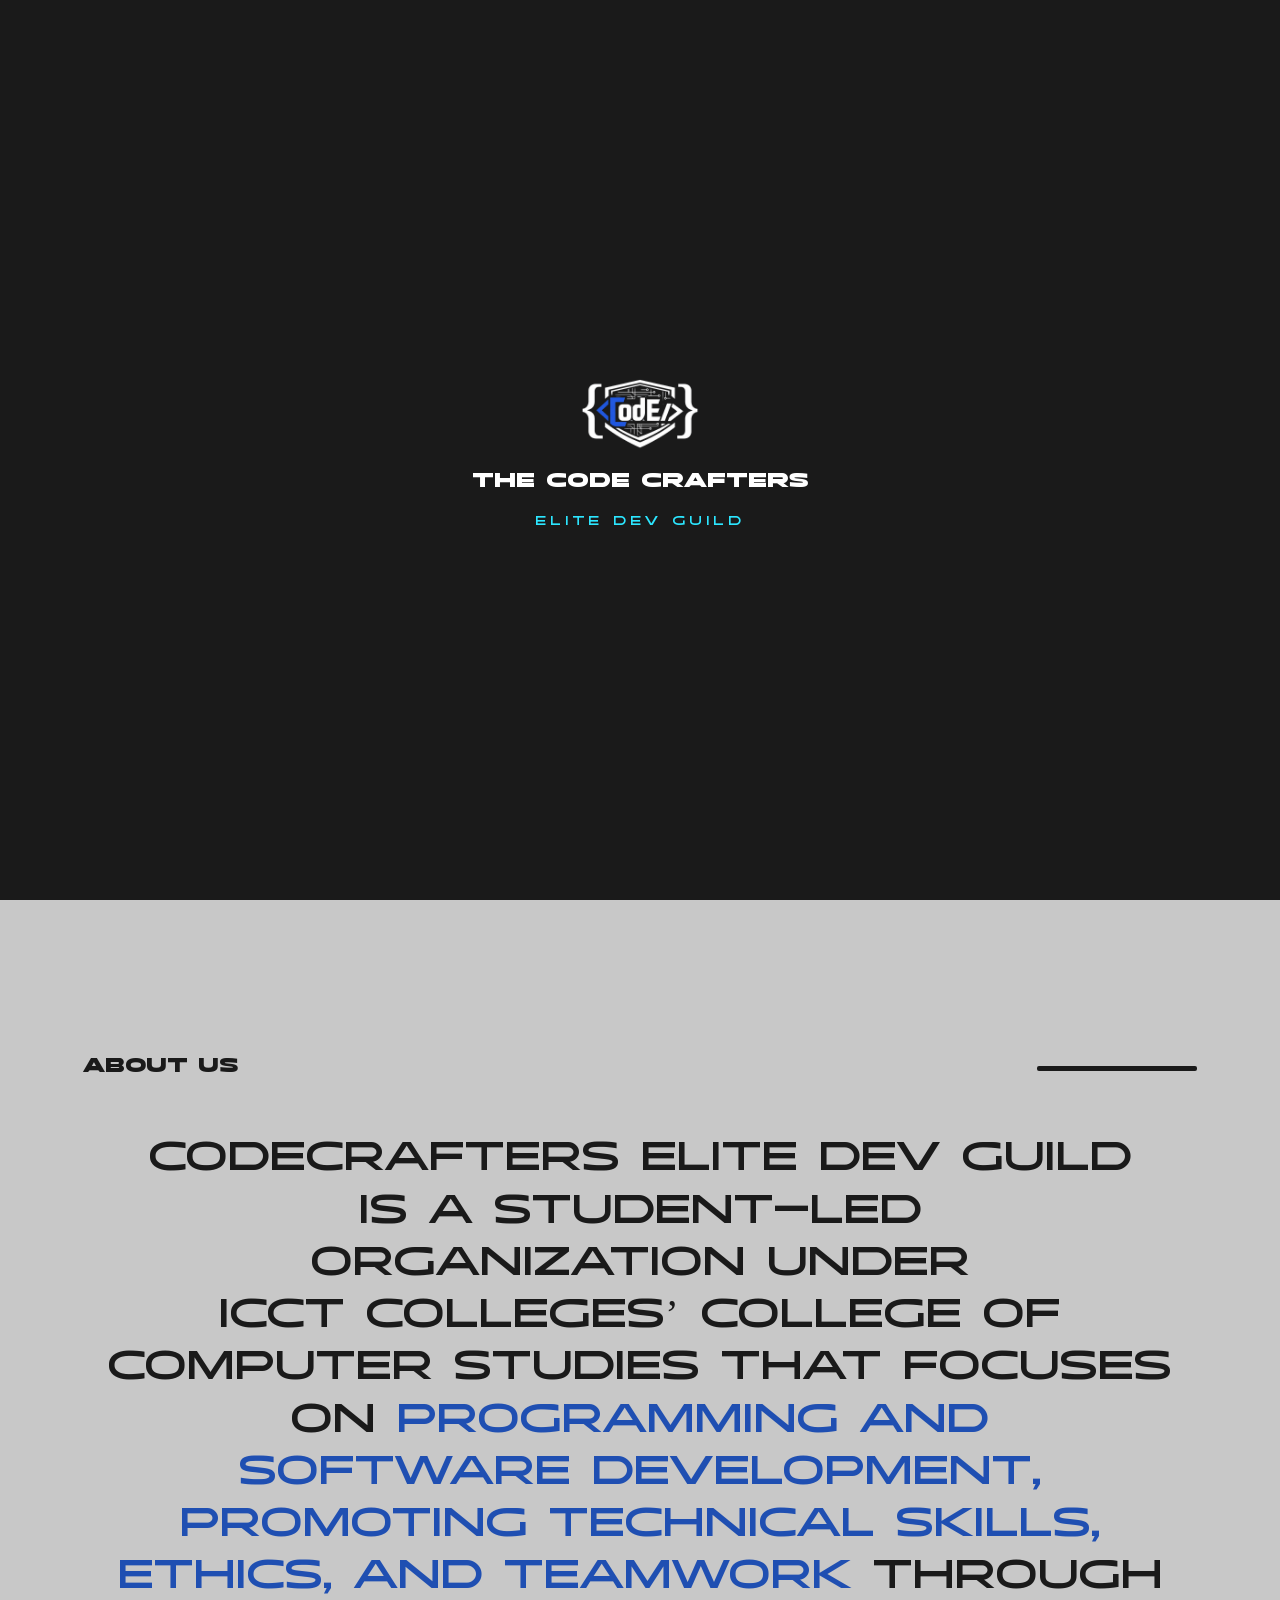
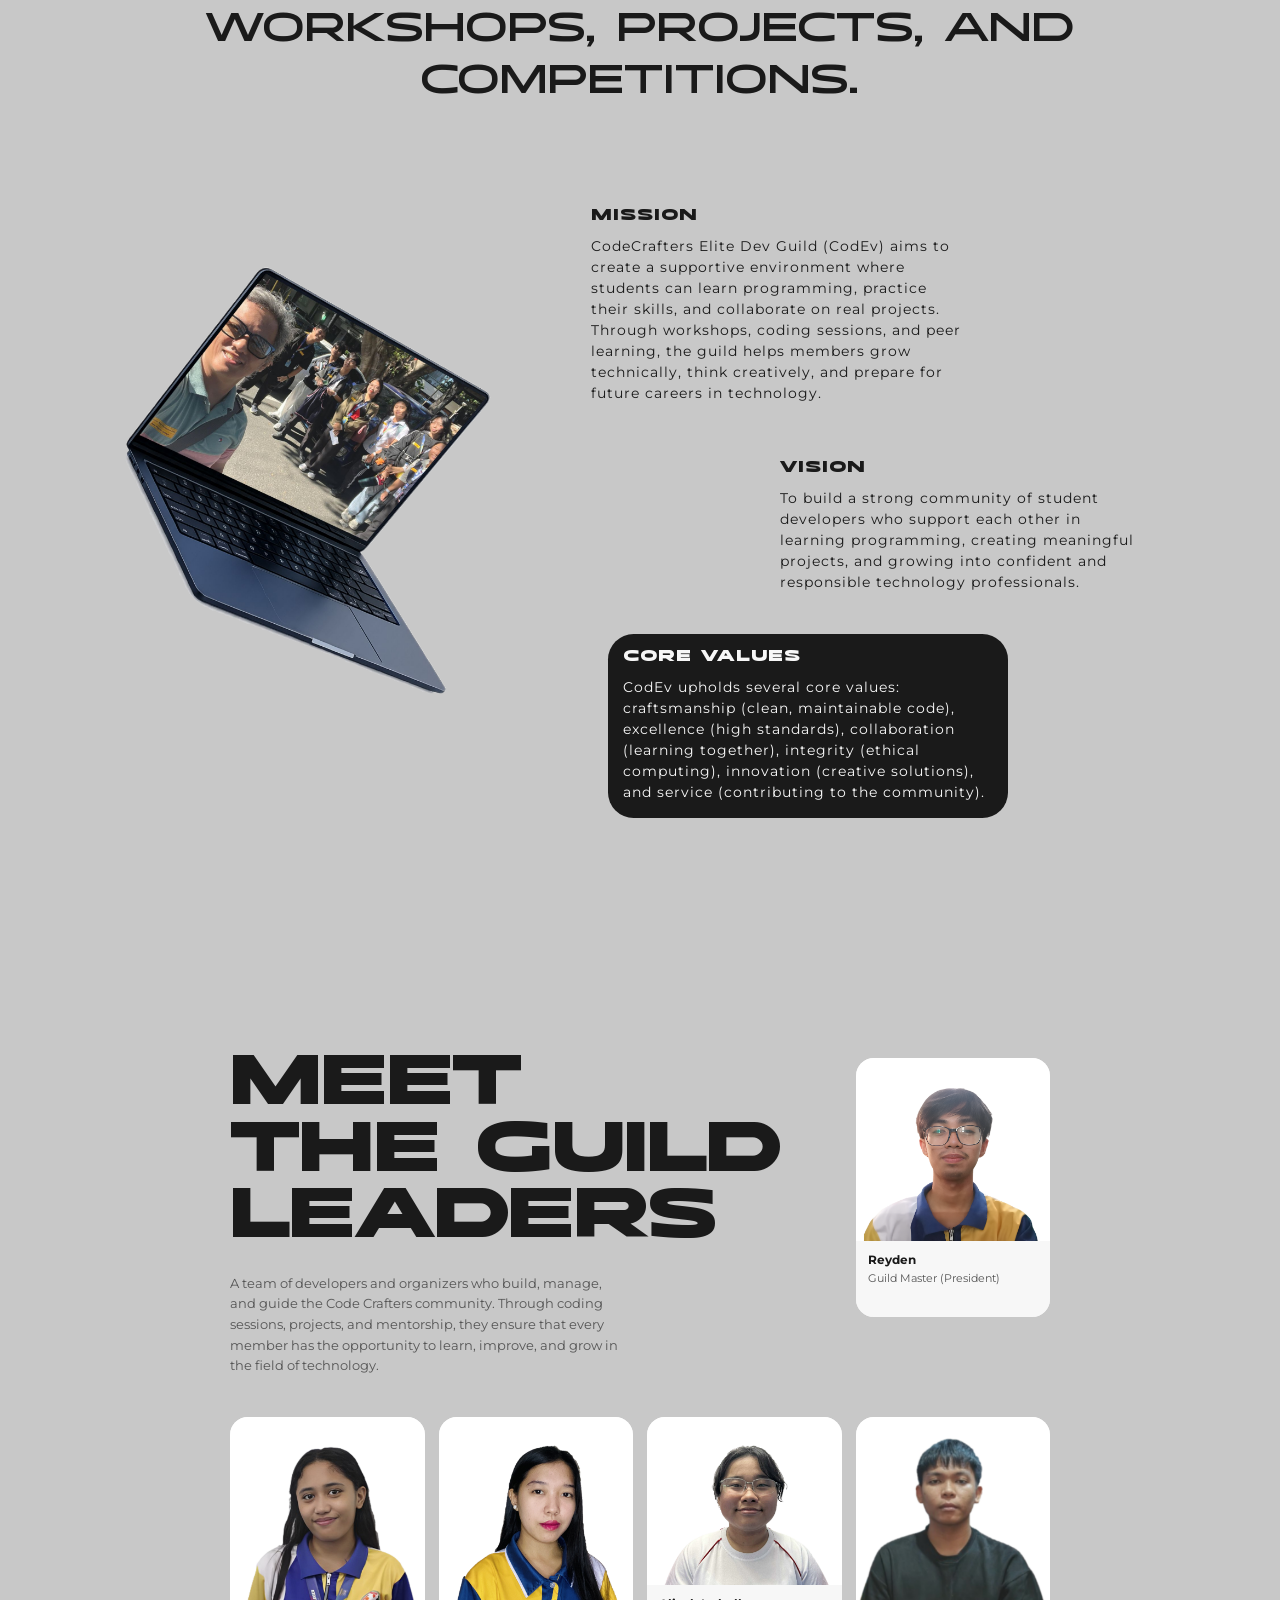
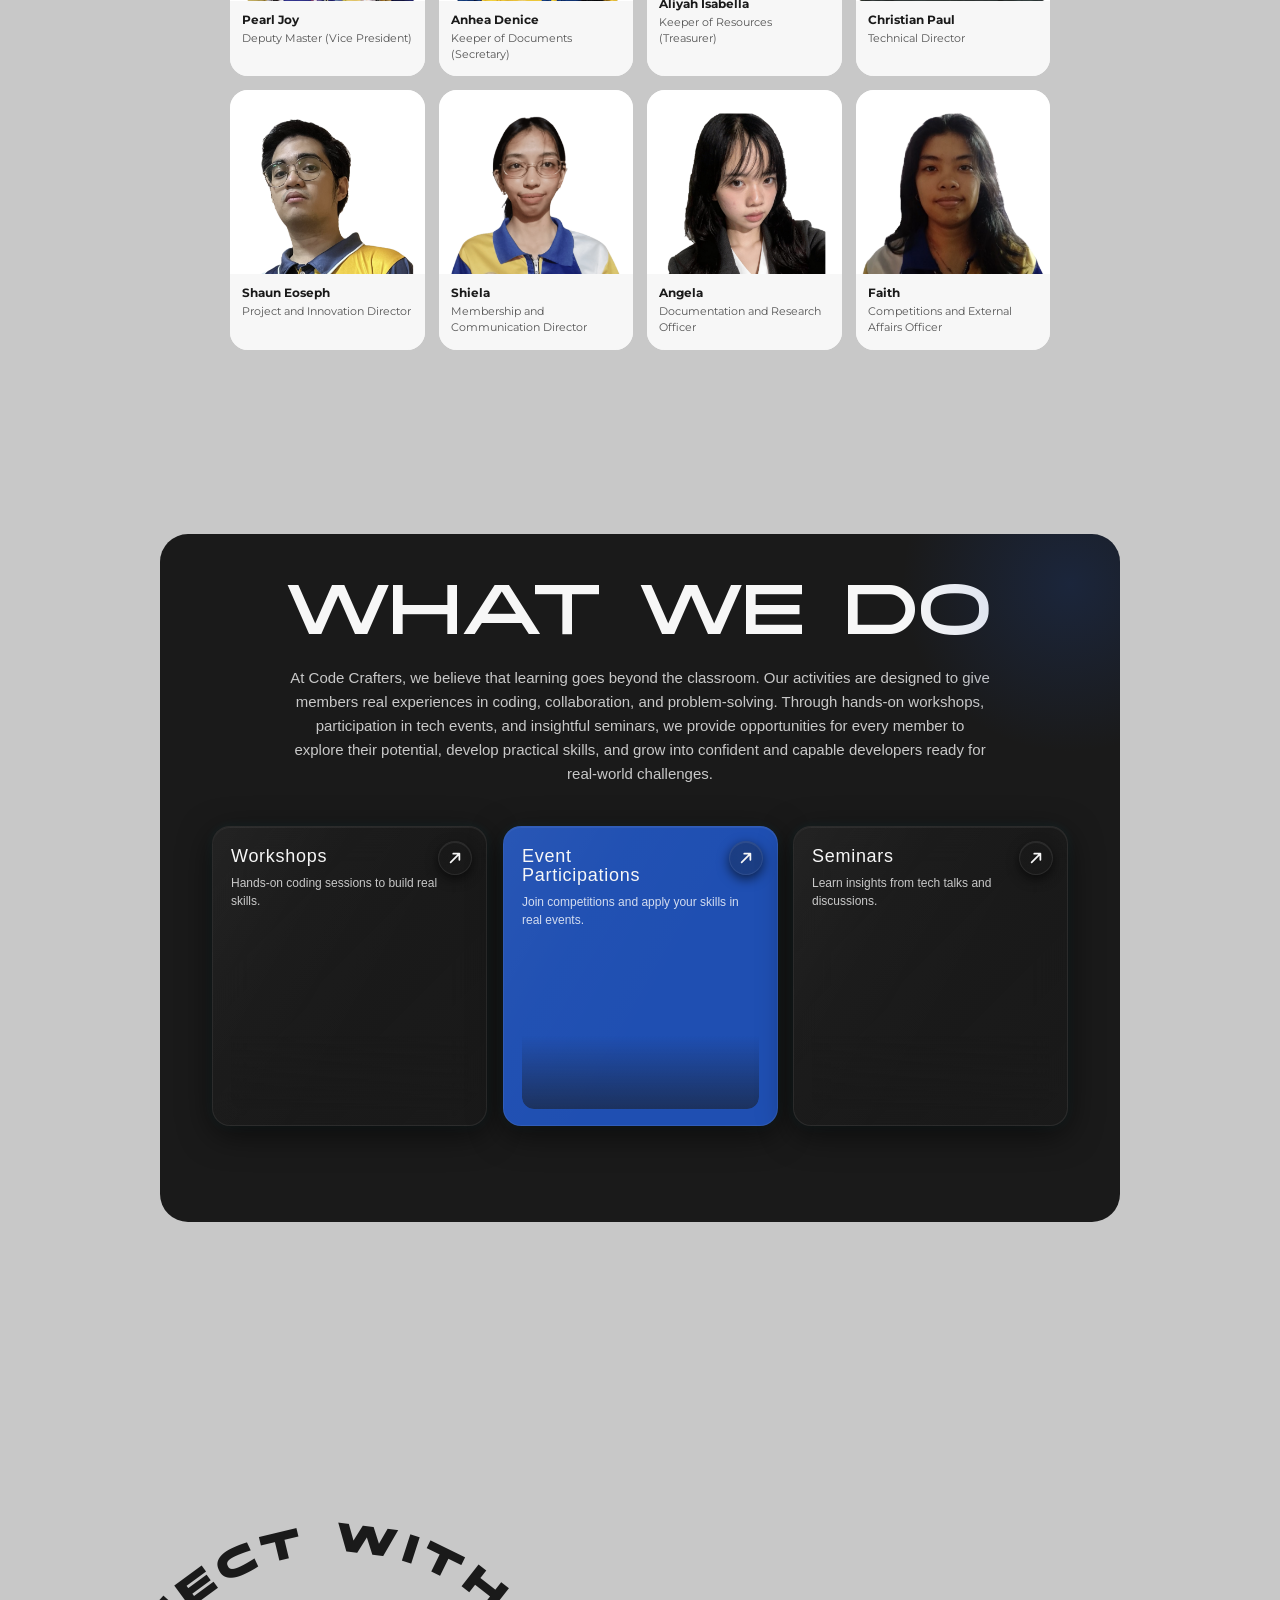
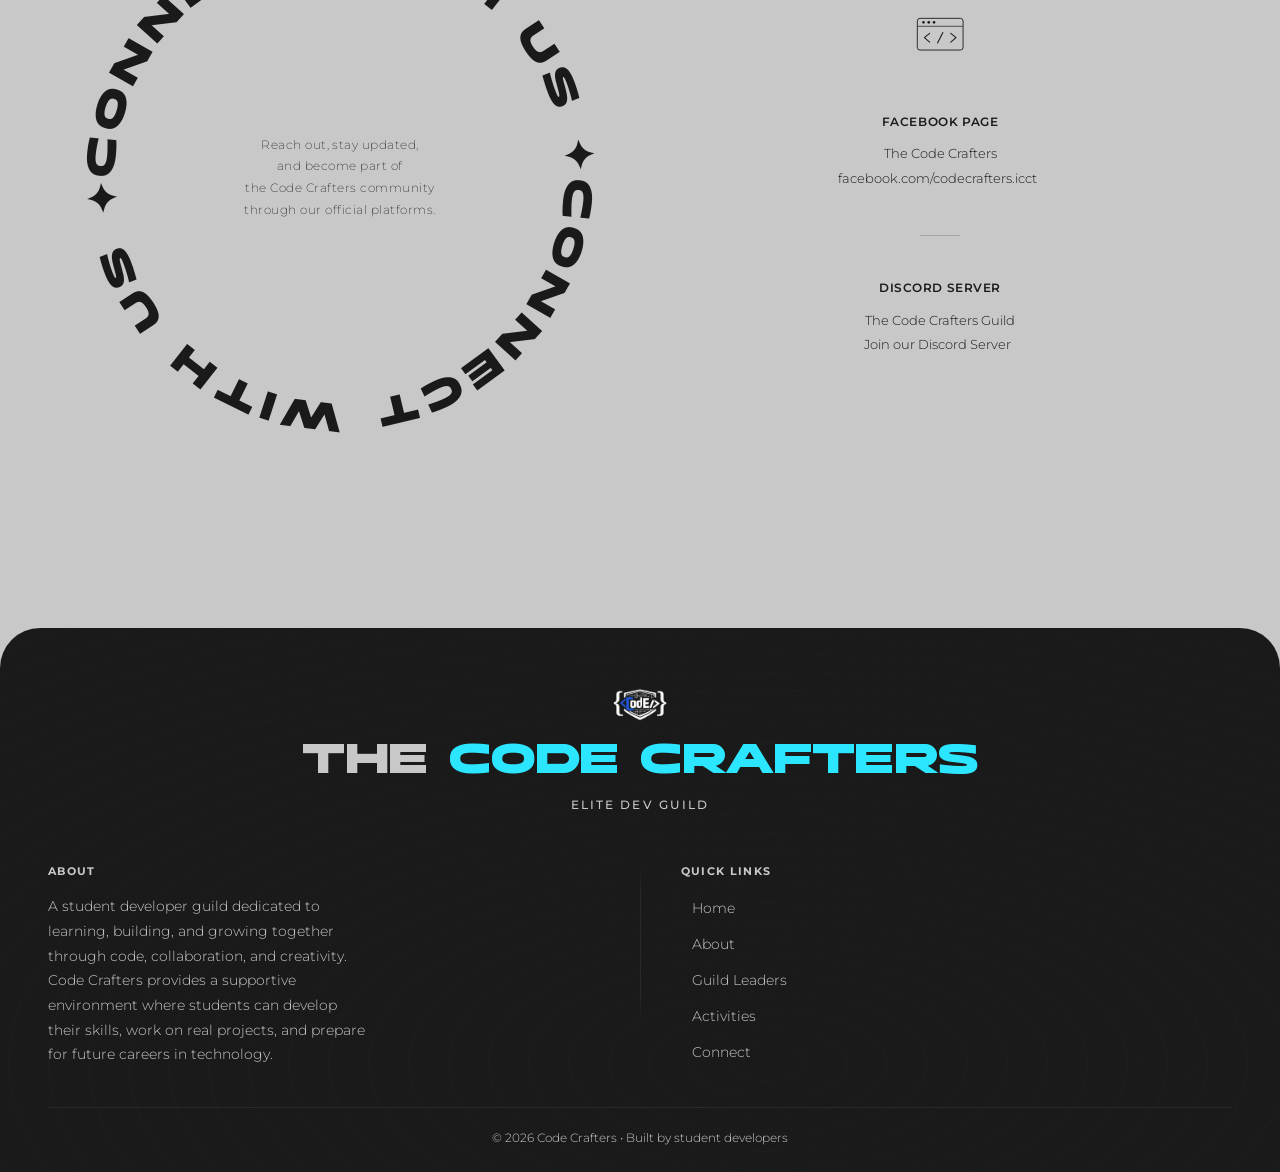
==== commit a816b7b7: "Mobile responsiveness of every page v1" ====
--- a/index.html
+++ b/index.html
@@ -6,6 +6,47 @@
   <meta name="viewport" content="width=device-width, initial-scale=1.0">
   <title>The Code Crafters</title>
   <link rel="icon" type="image/png" href="assets/tcc-logo/ibon-logo.png" />
+  <script>
+    (function () {
+      var navEntries = window.performance && performance.getEntriesByType
+        ? performance.getEntriesByType("navigation")
+        : [];
+      var navType = navEntries.length ? navEntries[0].type : "";
+
+      if (!navType && window.performance && performance.navigation) {
+        navType = performance.navigation.type === 1 ? "reload" : "";
+      }
+
+      if (navType !== "reload") {
+        return;
+      }
+
+      if ("scrollRestoration" in history) {
+        history.scrollRestoration = "manual";
+      }
+
+      document.documentElement.style.scrollBehavior = "auto";
+
+      if (window.location.hash) {
+        history.replaceState(null, "", window.location.pathname + window.location.search);
+      }
+
+      function resetToTop() {
+        window.scrollTo(0, 0);
+        document.documentElement.scrollTop = 0;
+        document.body.scrollTop = 0;
+      }
+
+      resetToTop();
+      window.addEventListener("DOMContentLoaded", resetToTop);
+      window.addEventListener("load", function () {
+        requestAnimationFrame(function () {
+          requestAnimationFrame(resetToTop);
+        });
+      });
+      window.addEventListener("pageshow", resetToTop);
+    })();
+  </script>
 
   <!-- Font style from google shits  -->
   <link rel="preconnect" href="https://fonts.googleapis.com">
@@ -663,7 +704,7 @@
               <span class="contact-info-label">Facebook Page</span>
               <div class="contact-info-lines">
                 The Code Crafters<br>
-                <a href="https://facebook.com/thecodecrafters" target="_blank" rel="noopener">facebook.com/thecodecrafters</a>
+                <a href="https://www.facebook.com/codecrafters.icct" target="_blank" rel="noopener">facebook.com/codecrafters.icct</a>
               </div>
             </div>
  
@@ -673,7 +714,7 @@
               <span class="contact-info-label">Discord Server</span>
               <div class="contact-info-lines">
                 The Code Crafters Guild<br>
-                <a href="https://discord.gg/thecodecrafters" target="_blank" rel="noopener">discord.gg/thecodecrafters</a>
+                <a href="https://discord.gg/Hatv5sx9pj" target="_blank" rel="noopener">Join our Discord Server</a>
               </div>
             </div>
  
--- a/website/css/global.css
+++ b/website/css/global.css
@@ -59,9 +59,13 @@
   text-rendering: optimizeLegibility;
   -webkit-font-smoothing: antialiased;
   font-family: 'Montserrat', sans-serif;
-  background-color: var(--white);
+  background-color: var(--silver-gray);
   color: var(--graphite-black);
   overflow-x: hidden;
+}
+
+main {
+  background-color: var(--silver-gray);
 }
 img,
 picture,
--- a/website/css/navbar.css
+++ b/website/css/navbar.css
@@ -232,6 +232,7 @@
     position: fixed;
     top: 14px;
     left: 24px;
+    width: 40px;
     height: 40px;
     display: flex;
     align-items: center;
@@ -242,9 +243,10 @@
   }
 
   .nav-logo-img {
-    height: 32px;
+    height: 28px;
     width: auto;
     max-width: none;
+    transform: none;
   }
 
   .nav-links-left,
--- a/website/css/home.css
+++ b/website/css/home.css
@@ -68,12 +68,15 @@
 }
 
 .hero-headline {
+  display: block;
   font-family: 'Modius';
   font-weight: 700;
   font-size: var(--hero-headline-size);
   line-height: 1.08;
   color: var(--graphite-black);
   max-width: 14ch;
+  width: min(100%, 14ch);
+  margin-inline: auto;
   margin-bottom: 20px;
   z-index: 3;
   white-space: normal;
@@ -81,6 +84,7 @@
   word-break: normal;
   hyphens: none;
   text-wrap: balance;
+  text-align: center;
 }
 
 .hero-sub-wrapper {
@@ -108,7 +112,7 @@
   position: relative;
   width: var(--hero-slider-width);
   height: var(--hero-slider-height);
-  margin-top: clamp(28px, 3.5vw, 44px);
+  margin-top: clamp(36px, 4.5vw, 56px);
   margin-inline: auto;
   opacity: 0;
   visibility: hidden;
@@ -121,7 +125,7 @@
 
 @media (max-width: 768px) {
   .home {
-    --hero-headline-size: clamp(30px, 8vw, 42px);
+    --hero-headline-size: clamp(38px, 9.6vw, 50px);
     --hero-slider-width: 112px;
   }
 
@@ -146,28 +150,30 @@
 
   .hero-headline {
     max-width: 16ch;
+    width: min(100%, 16ch);
     margin-bottom: 20px;
   }
 
   .hero-sub {
     max-width: 32ch;
-    font-size: clamp(10px, 2.7vw, 12px);
+    font-size: clamp(11px, 2.9vw, 13px);
     letter-spacing: 1px;
     line-height: 1.45;
   }
 
   .slider-entrance {
-    margin-top: 20px;
+    margin-top: 44px;
   }
 }
 
 @media (max-width: 480px) {
   .home {
-    --hero-headline-size: clamp(25px, 8vw, 34px);
+    --hero-headline-size: clamp(31px, 9vw, 40px);
     --hero-slider-width: 92px;
   }
 
   .home-con {
+    padding-top: 0;
     padding-bottom: 32px;
   }
 
@@ -183,36 +189,49 @@
 
   .hero-headline {
     max-width: 16ch;
+    width: min(100%, 16ch);
   }
 
   .hero-sub {
     max-width: 30ch;
-    font-size: clamp(9px, 2.5vw, 10.5px);
+    font-size: clamp(10px, 2.8vw, 11.5px);
     letter-spacing: 0.7px;
     line-height: 1.4;
   }
+
+  .slider-entrance {
+    margin-top: 40px;
+  }
 }
 
 @media (max-width: 360px) {
   .home {
-    --hero-headline-size: 22px;
+    --hero-headline-size: 28px;
     --hero-slider-width: 82px;
   }
 
   .home-con {
+    padding-top: 0;
     padding-bottom: 28px;
   }
 
   .hero-headline {
     max-width: 16ch;
+    width: min(100%, 16ch);
   }
 
   .hero-sub {
-    font-size: 8.5px;
+    font-size: 9.5px;
     letter-spacing: 0.55px;
   }
 
   .slider-entrance {
-    margin-top: 18px;
-  }
-}
+    margin-top: 36px;
+  }
+}
+
+@media (max-width: 768px) and (max-height: 760px) {
+  .home-con {
+    padding-bottom: 84px;
+  }
+}
--- a/website/css/about.css
+++ b/website/css/about.css
@@ -9,7 +9,7 @@
 
 .about-grid {
   display: grid;
-  grid-template-columns: clamp(200px, 28vw, 350px) 1fr;
+  grid-template-columns: clamp(240px, 34vw, 600px) 1fr;
   gap: clamp(20px, 3vw, 40px);
   row-gap: 5px;
   height: auto; /* removed 200vh — let content define height */
@@ -65,18 +65,18 @@
 
 /* LEFT BOX */
 .box-left {
-  width: 100%;
-  aspect-ratio: 4 / 5;
-  max-height: 500px;
-  overflow: hidden;
+  width: min(100%, clamp(240px, 34vw, 600px));
+  overflow: visible;
+  align-self: start;
+  margin-top: -55px;
   /* removed fixed 400px width */
 }
 
 .box-left img {
   width: 100%;
-  height: 100%;
-  object-fit: cover;
-  transform: scale(1.15); /* slightly reduced from 1.4 to avoid clipping */
+  height: auto;
+  display: block;
+  transform: none;
 }
 
 /* RIGHT SIDE CONTAINER */
@@ -124,9 +124,9 @@
   }
 
   .box-left {
-    max-width: 340px;
-    max-height: 340px;
+    width: min(100%, clamp(280px, 72vw, 520px));
     justify-self: center;
+    margin-top: -12px;
   }
 
   .box-mission,
@@ -143,4 +143,10 @@
 @media (max-width: 480px) {
   .about-grid { gap: 12px; }
   .box-desc   { font-size: clamp(22px, 8vw, 36px); }
-}+}
+
+@media (max-width: 768px) and (max-height: 760px) {
+  .about {
+    padding-top: 28px;
+  }
+}
--- a/website/css/officer.css
+++ b/website/css/officer.css
@@ -3,7 +3,7 @@
       --radius: 14px;
     }
   .officer-grid {
-    height: 140vh;
+    height: auto;
      
       padding: 48px 40px 64px;
       max-width: 900px;
@@ -283,9 +283,83 @@
     .expand svg { width: 16px; height: 16px; stroke: var(--white); fill: none; }
 
     @media (max-width: 640px) {
-      .officer-grid { padding: 28px 18px 48px; }
-      .hero-row { flex-direction: column; }
-      .hero-card { width: 100%; }
-      .intro { grid-template-columns: 1fr; gap: 20px; }
-      .team-grid { grid-template-columns: repeat(2, 1fr); }
-    }
+      .officer-grid {
+        height: auto;
+        padding: 28px 18px 48px;
+      }
+
+      .hero-row {
+        flex-direction: column;
+        gap: 20px;
+        margin-bottom: 28px;
+      }
+
+      .hero-left,
+      .hero-card,
+      .team-grid,
+      .card {
+        width: 100%;
+      }
+
+      .hero-card {
+        max-width: 100%;
+      }
+
+      .hero-card .card-body,
+      .card-body {
+        padding: 14px 16px 18px;
+      }
+
+      .hero-card .card-body .name,
+      .card-body .name,
+      .overlay-footer .name {
+        font-size: 15px;
+      }
+
+      .hero-card .card-body .role,
+      .card-body .role,
+      .overlay-footer .role {
+        font-size: 13px;
+        line-height: 1.45;
+      }
+
+      .intro {
+        grid-template-columns: 1fr;
+        gap: 20px;
+      }
+
+      .team-grid {
+        grid-template-columns: 1fr;
+        gap: 18px;
+        margin-bottom: 18px;
+      }
+
+      .hero-card .card-img,
+      .card-img {
+        top: 0;
+      }
+
+      .card-overlay {
+        padding: 18px;
+      }
+
+      .overlay-social {
+        gap: 10px;
+      }
+
+      .overlay-social .social-btn {
+        width: 40px;
+        height: 40px;
+      }
+
+      .overlay-social .social-btn svg {
+        width: 18px;
+        height: 18px;
+      }
+
+      .overlay-quote {
+        font-size: 14px;
+        line-height: 1.6;
+        padding: 14px 0;
+      }
+    }
--- a/website/css/event.css
+++ b/website/css/event.css
@@ -306,6 +306,10 @@
   }
 
   .header-desc {
+    font-size: 14px;
+  }
+
+  .card-desc {
     font-size: 13px;
   }
 }
@@ -331,7 +335,11 @@
   }
 
   .header-desc {
-    font-size: 12px;
+    font-size: 14px;
+  }
+
+  .card-desc {
+    font-size: 13px;
   }
 }
 
@@ -420,4 +428,4 @@
 /* cursor hint on the illustration */
 .card-illustration img {
   cursor: zoom-in;
-}+}
--- a/website/css/contact.css
+++ b/website/css/contact.css
@@ -190,7 +190,7 @@
 
 @media (max-width: 600px) {
   .arc-sizer          { width: clamp(220px, 80vw, 360px); }
-  .contact-hero-sub   { font-size: clamp(0.46rem, 2vw, 0.62rem); line-height: 1.7; }
+  .contact-hero-sub   { font-size: clamp(0.58rem, 2.6vw, 0.8rem); line-height: 1.7; }
   .contact-info-panel { padding: 0 clamp(16px, 5vw, 28px); gap: 22px; }
   .contact-info-label { font-size: 0.68rem; }
   .contact-info-lines { font-size: 0.76rem; }
@@ -199,7 +199,7 @@
 
 @media (max-width: 400px) {
   .arc-sizer          { width: clamp(190px, 86vw, 280px); }
-  .contact-hero-sub   { font-size: clamp(0.4rem, 1.8vw, 0.54rem); line-height: 1.65; }
+  .contact-hero-sub   { font-size: clamp(0.52rem, 2.4vw, 0.68rem); line-height: 1.65; }
   .contact-info-panel { padding: 0 14px; gap: 18px; }
 }
 
@@ -207,4 +207,4 @@
   .contact-hero { min-height: 140vh; }
   .arc-wrap     { min-height: 140vh; }
   .arc-sizer    { width: min(640px, 44vw); }
-}+}
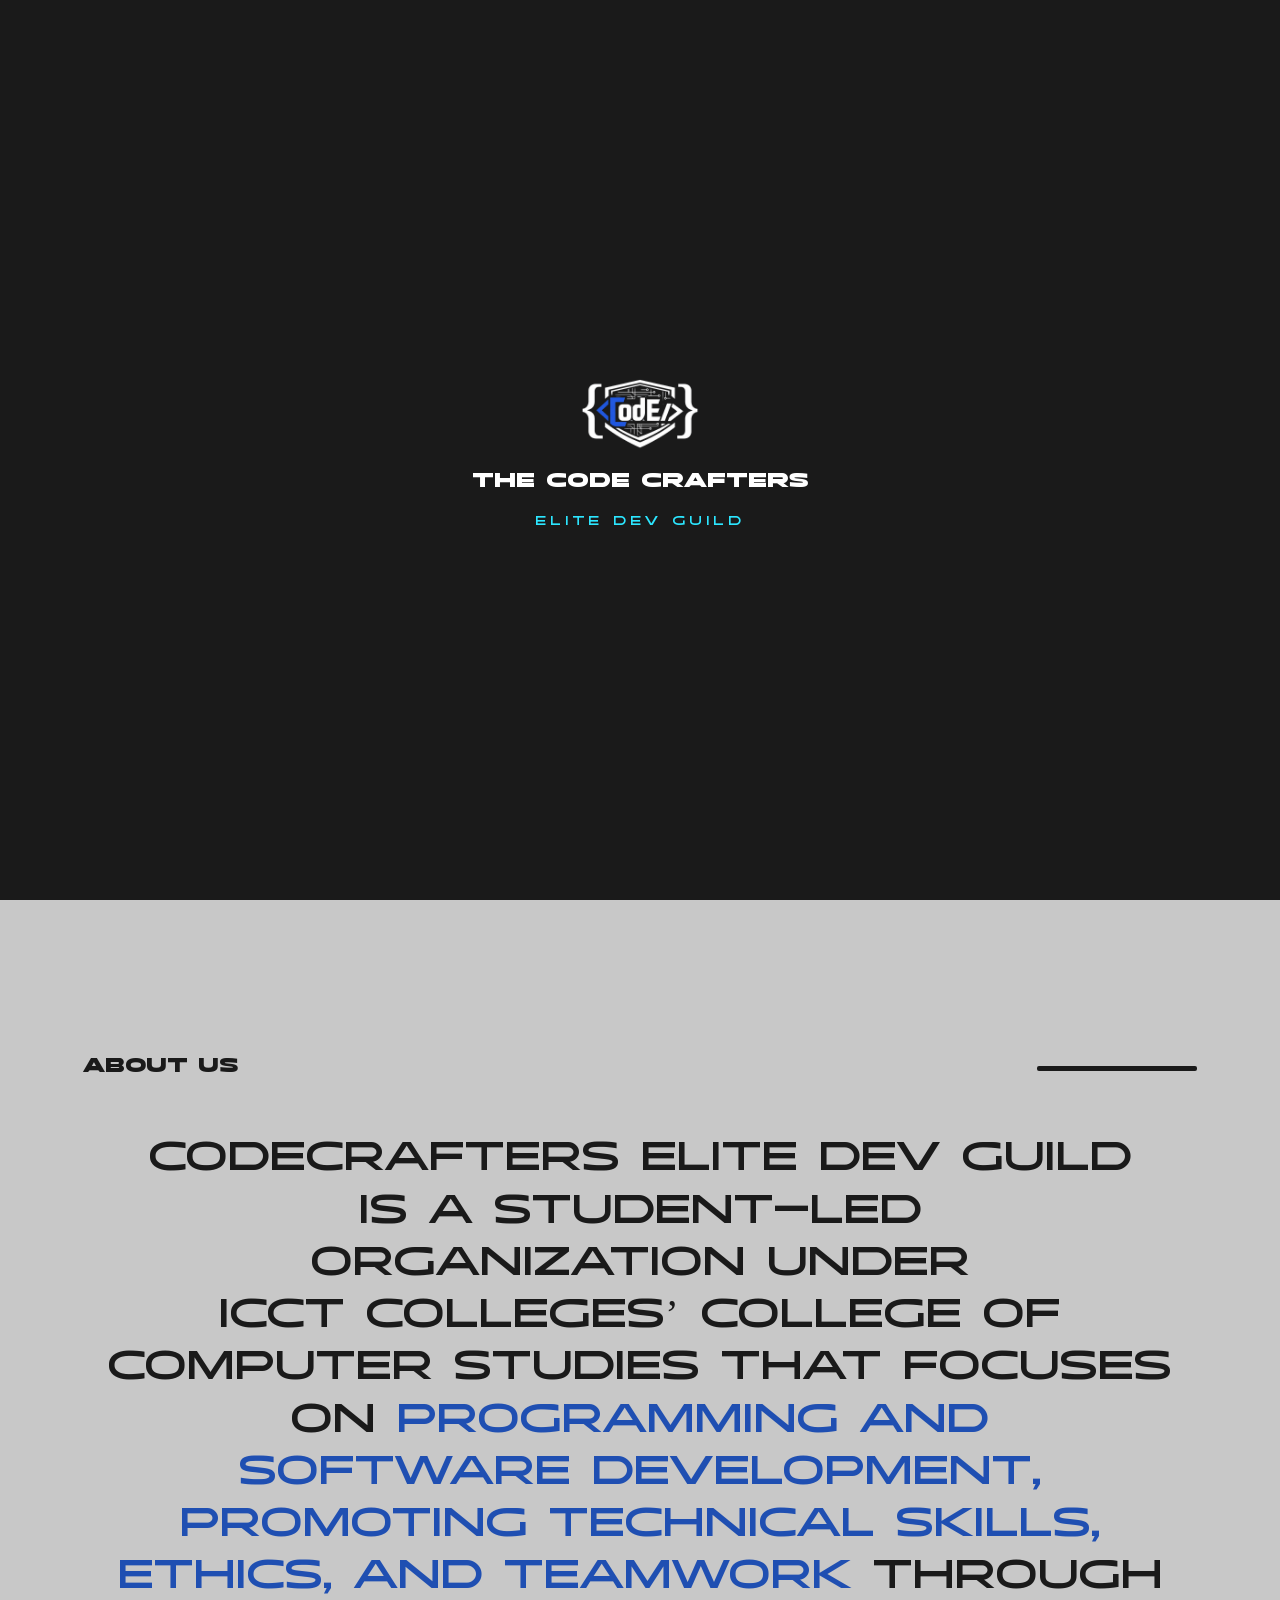
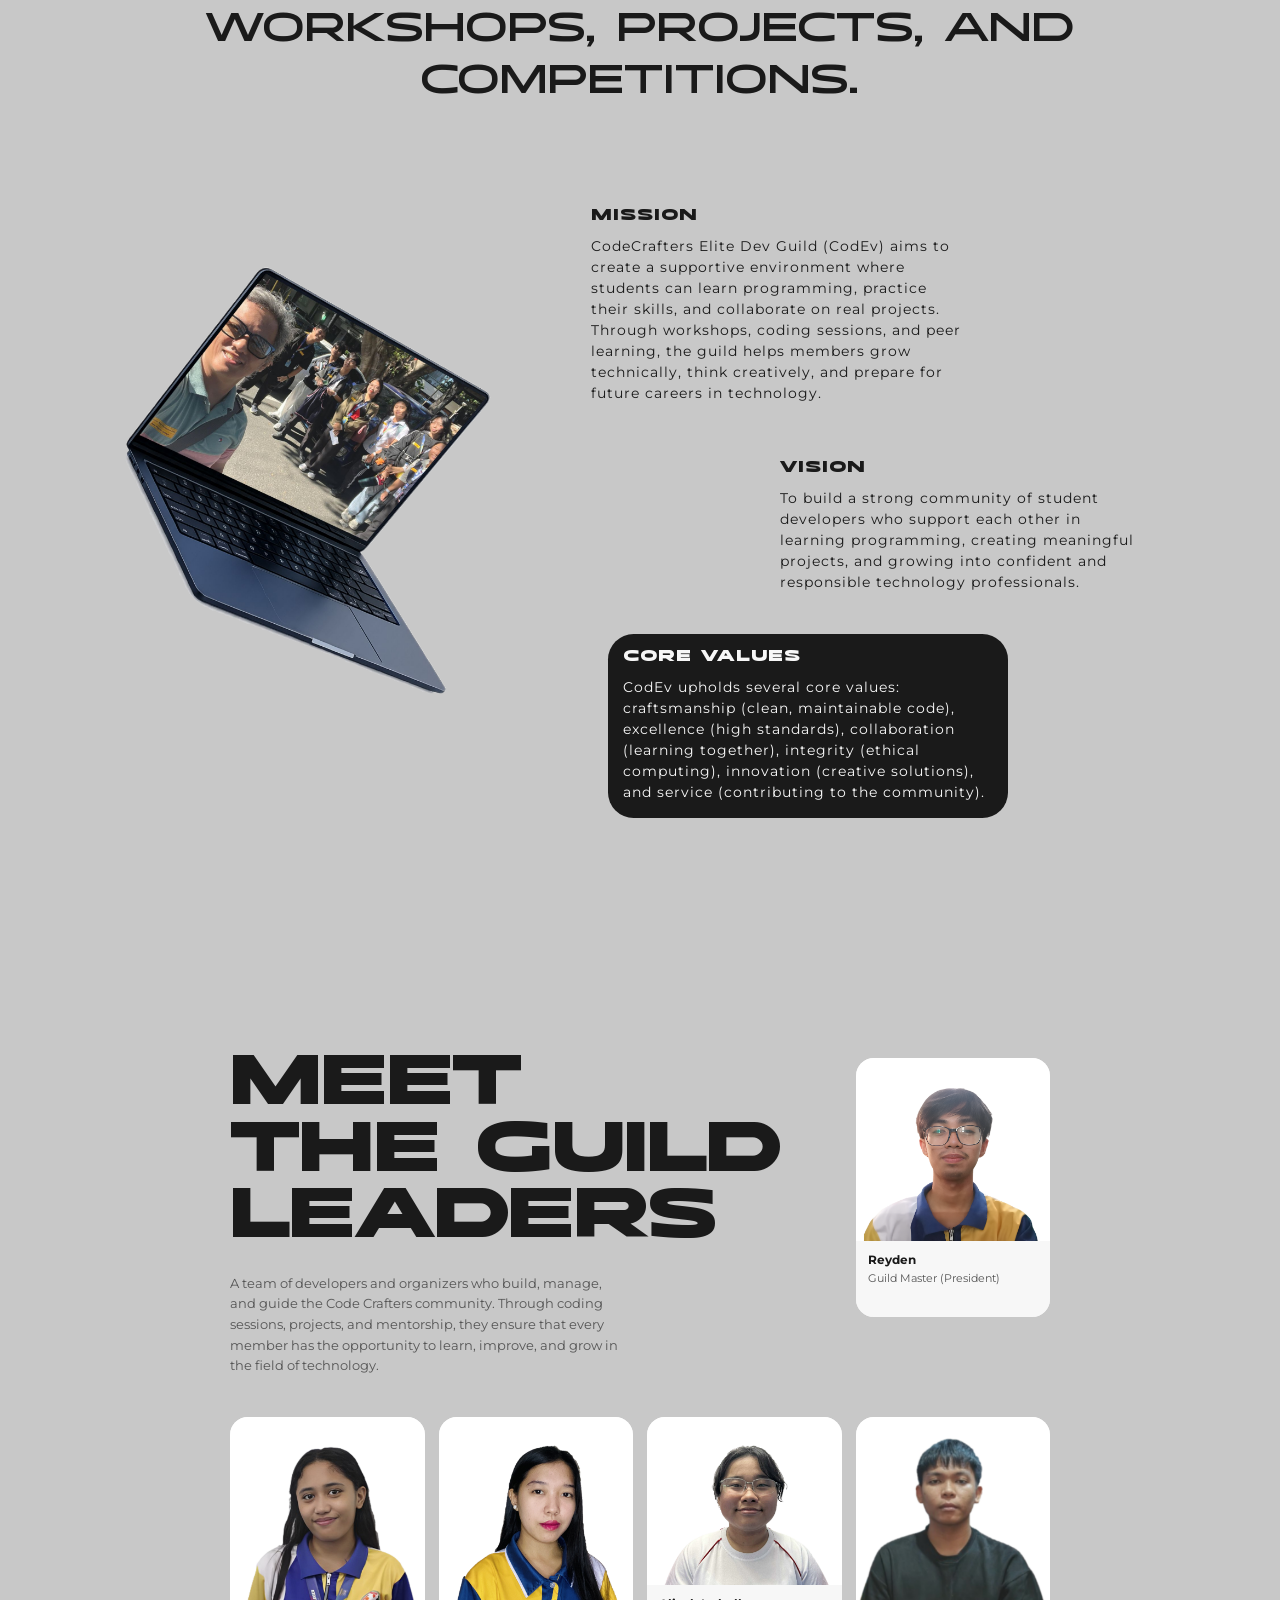
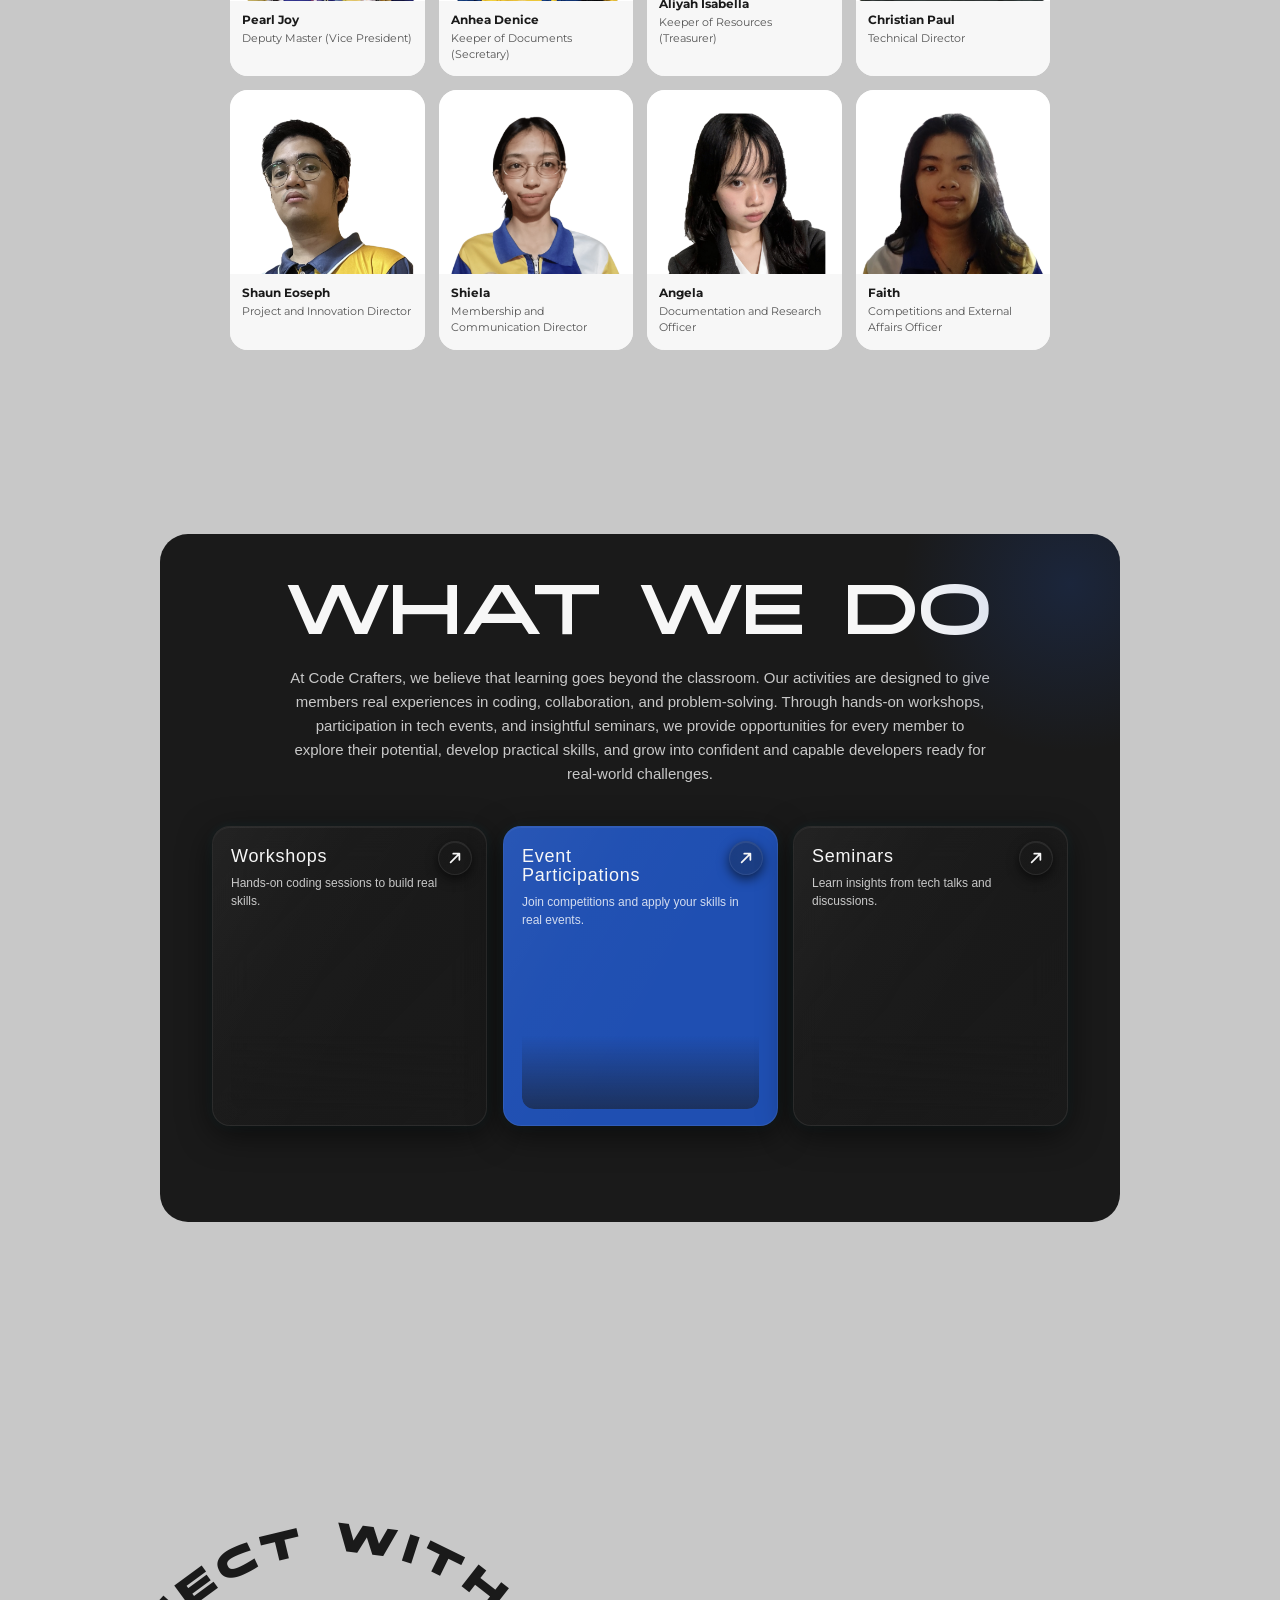
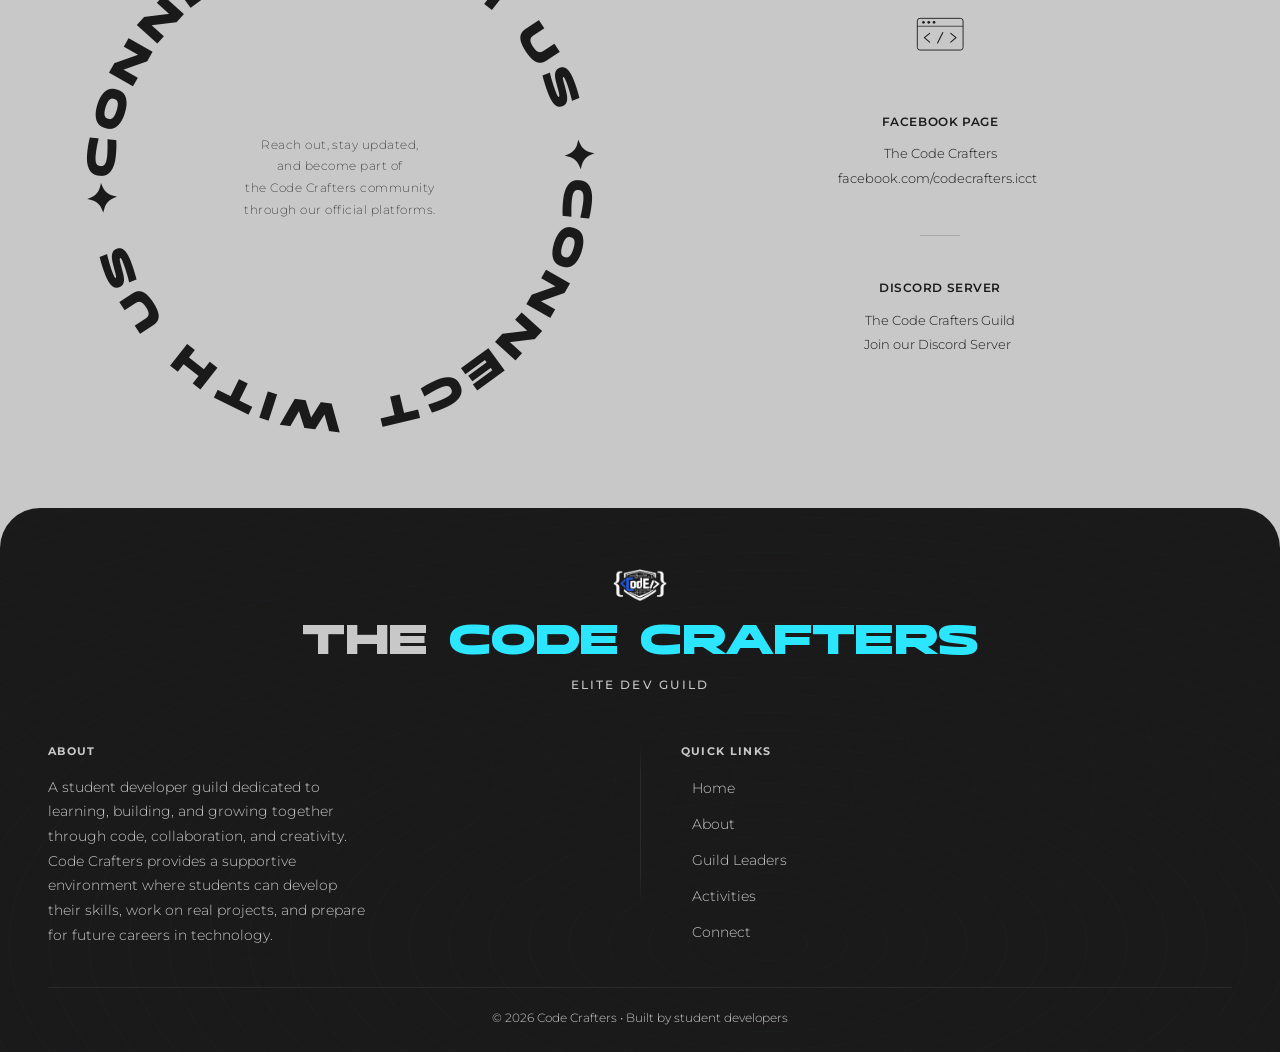
==== commit 89f40a9e: "Scroll animation in every pages v1" ====
--- a/index.html
+++ b/index.html
@@ -778,6 +778,7 @@
   <script src="website/js/global.js"></script>
   <script src="website/js/navbar.js"></script>
   <script src="website/js/home.js"></script>
+  <script src="website/js/scroll-animations.js"></script>
 
 </body>
 
--- a/website/css/contact.css
+++ b/website/css/contact.css
@@ -3,6 +3,8 @@
 .contact {
   background-color: var(--silver-gray);
   width: 100%;
+  position: relative;
+  z-index: 1;
 }
 
 .contact .container {
@@ -160,7 +162,7 @@
   to   { opacity: 1; transform: translateY(0); }
 }
 
-.arc-wrap          { animation: contactFadeUp 1.1s cubic-bezier(.16,1,.3,1) both; }
+.arc-wrap          { animation: none; }
 .contact-info-panel { animation: contactFadeUp 1.1s 0.18s cubic-bezier(.16,1,.3,1) both; }
 
 /* ════════════════════════════════
--- a/website/css/footer.css
+++ b/website/css/footer.css
@@ -9,6 +9,9 @@
   padding: 56px 48px 0;
   position: relative;
   overflow: hidden;
+  z-index: 3;
+  margin-top: -120px;
+  will-change: transform;
 }
 
 /* subtle grid-ring texture */
@@ -173,7 +176,10 @@
    RESPONSIVE
 ════════════════════════════════ */
 @media (max-width: 900px) {
-  footer { padding: 44px 32px 0; }
+  footer {
+    padding: 44px 32px 0;
+    margin-top: -96px;
+  }
 
   .footer-grid {
     grid-template-columns: 1fr 1fr;
@@ -190,6 +196,7 @@
   footer {
     padding: 36px 20px 0;
     border-radius: 28px 28px 0 0;
+    margin-top: -72px;
   }
 
   .footer-brand      { margin-bottom: 32px; }
@@ -205,4 +212,4 @@
   .footer-col-nav { grid-column: 1; }
 
   .footer-about-text { max-width: 100%; }
-}+}
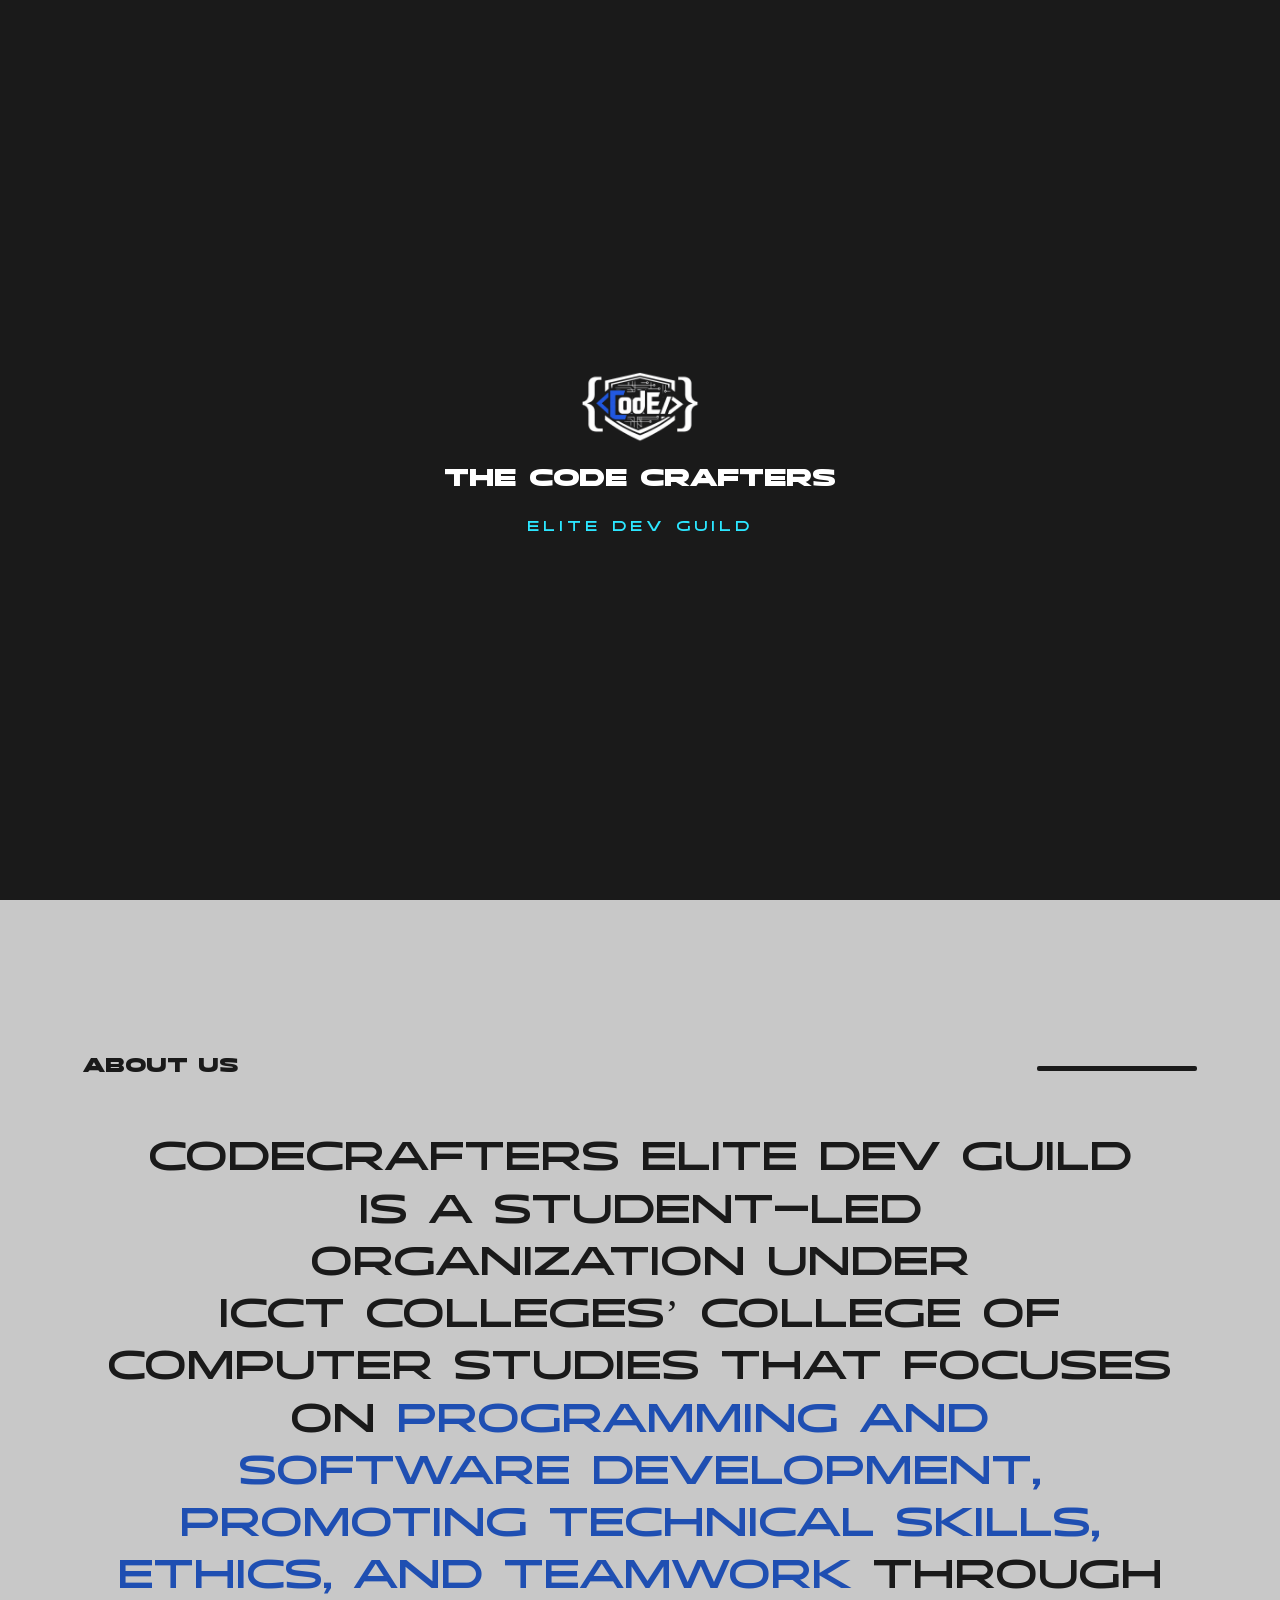
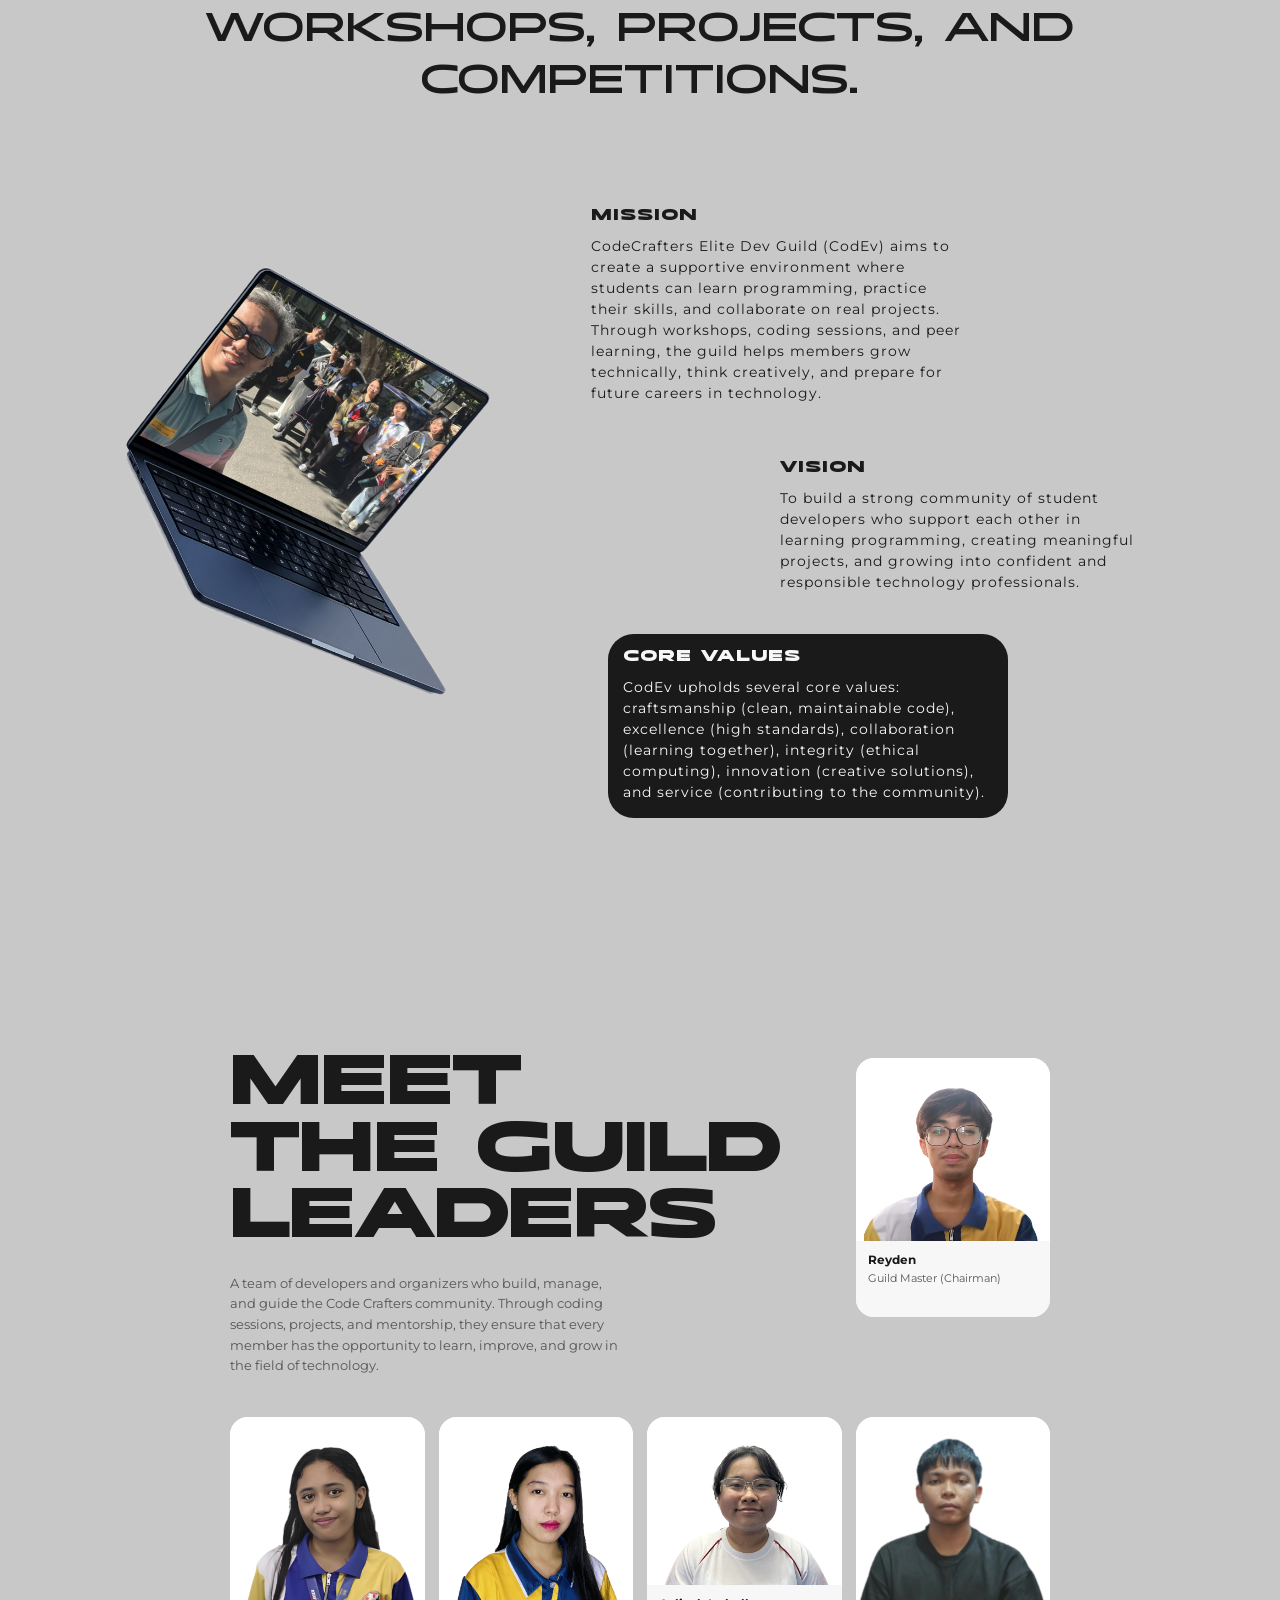
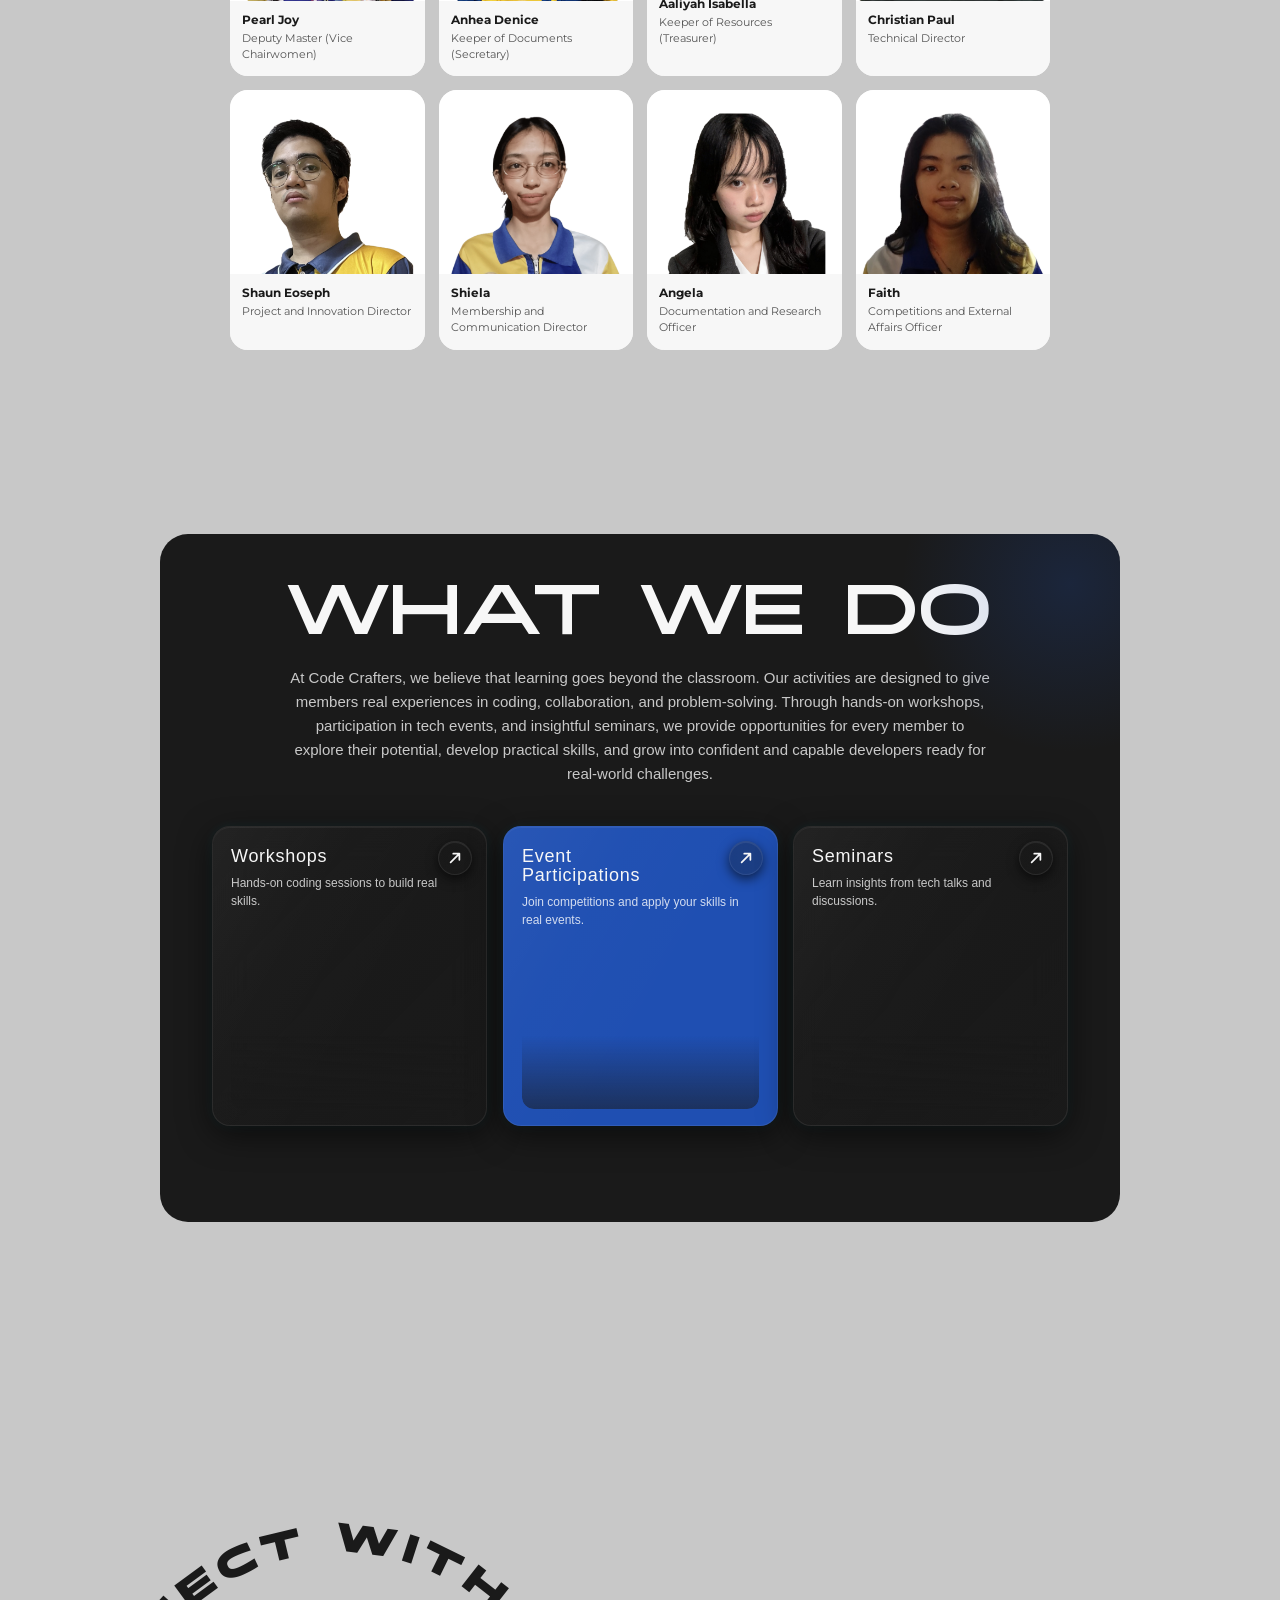
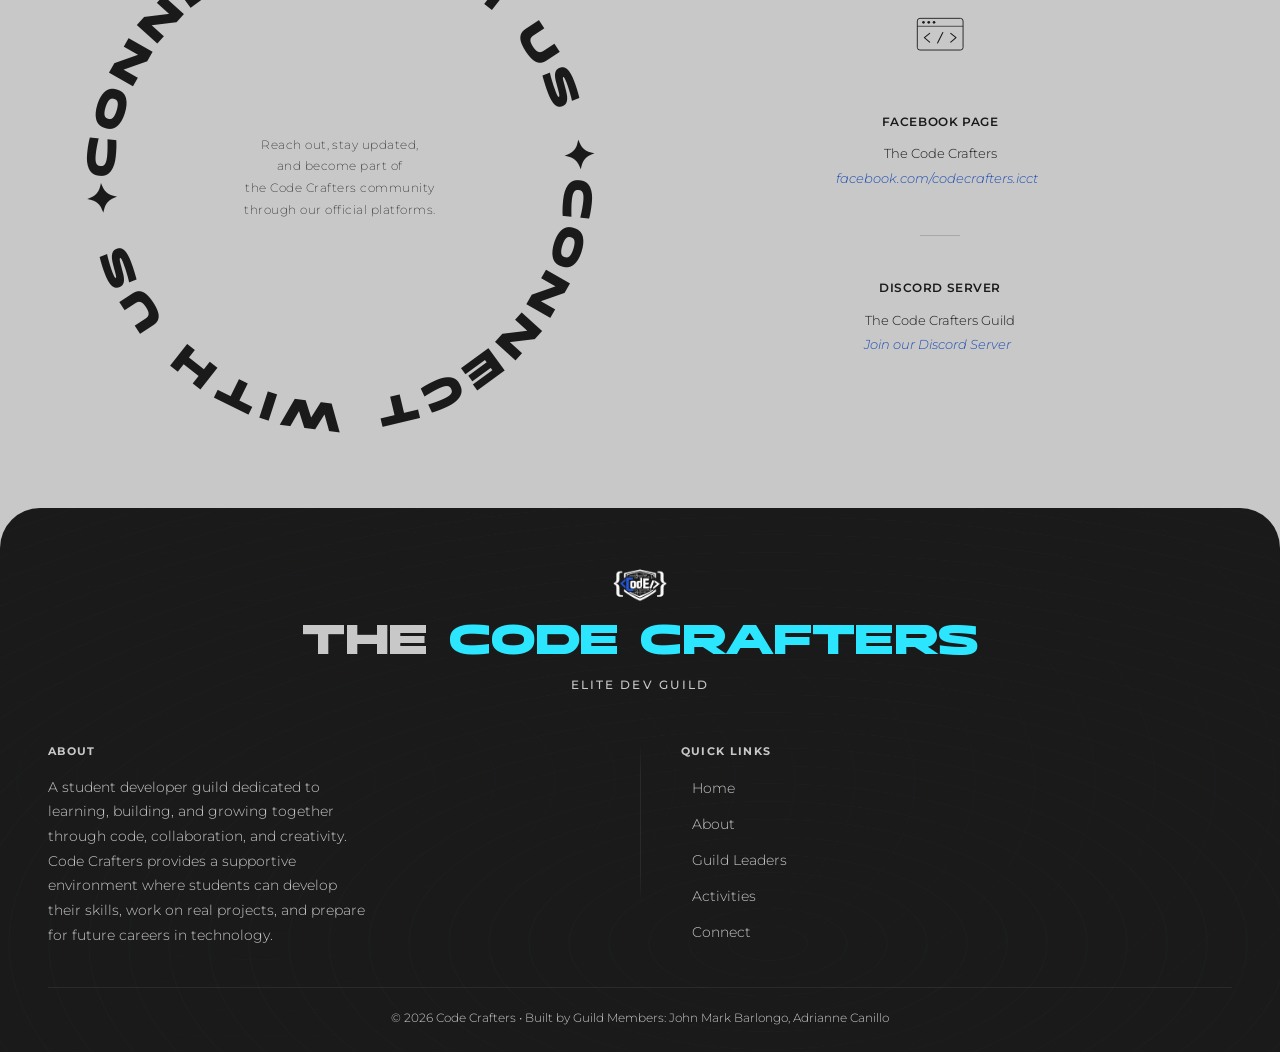
==== commit a765d01c: "minor fixes in webpage" ====
--- a/index.html
+++ b/index.html
@@ -305,7 +305,7 @@
               <img class="card-img" src="assets/tcc-img-members/reyden.png" alt="President" />
               <div class="card-body">
                 <div class="name">Reyden </div>
-                <div class="role">Guild Master (President)
+                <div class="role">Guild Master (Chairman)
                   <br>&nbsp;
                 </div>
               </div>
@@ -329,7 +329,7 @@
                 <div class="overlay-quote">"We run on caffeine, logic, and a refusal to let the machine win."</div>
                 <div class="overlay-footer">
                   <div class="name">Reyden D. Belarmino </div>
-                  <div class="role">Guild Master (President)
+                  <div class="role">Guild Master (Chairman)
                     <br>&nbsp;
                   </div>
                 </div>
@@ -345,8 +345,8 @@
               <img class="card-img" src="assets/tcc-img-members/pearl.png" alt="pearl" />
               <div class="card-body">
                 <div class="name">Pearl Joy </div>
-                <div class="role">Deputy Master (Vice President)
-                  <br>&nbsp;
+                <div class="role">Deputy Master (Vice Chairwomen)
+
                 </div>
               </div>
               <div class="card-overlay">
@@ -364,8 +364,8 @@
                 <div class="overlay-quote">"No matter if you love me or hate me, I wanna be me."</div>
                 <div class="overlay-footer">
                   <div class="name">Pearl Joy A. Bermejo</div>
-                  <div class="role">Deputy Master (Vice President)
-                    <br>&nbsp;
+                  <div class="role">Deputy Master  (Vice Chairwomen)
+                 
                   </div>
                 </div>
               </div>
@@ -402,7 +402,7 @@
             <div class="card">
               <img class="card-img" src="assets/tcc-img-members/aliyah.png" alt="aliyah" />
               <div class="card-body">
-                <div class="name">Aliyah Isabella </div>
+                <div class="name">Aaliyah Isabella </div>
                 <div class="role">Keeper of Resources (Treasurer)
                   <br>&nbsp;
                 </div>
@@ -536,7 +536,7 @@
 
                   </a>
                 </div>
-                <div class="overlay-quote">""Don't let the fear of repeating a past mistake become the reason you stop
+                <div class="overlay-quote">"Don't let the fear of repeating a past mistake become the reason you stop
                   trying to grow."</div>
                 <div class="overlay-footer">
                   <div class="name">Angela N. Begueja</div>
@@ -762,7 +762,11 @@
     </div>
  
     <div class="footer-bottom">
-      <p class="footer-copy">© 2026 Code Crafters • Built by student developers</p>
+    <p class="footer-copy">
+  © 2026 Code Crafters •  Built by Guild Members:
+  <a href="https://www.facebook.com/johnmark.cabasasag" target="_blank" class="footer-credit-link">John Mark Barlongo</a>, 
+  <a href="https://www.facebook.com/adrian.joseph.58173" target="_blank" class="footer-credit-link">Adrianne Canillo</a>
+</p>
     </div>
   </footer>
   </main>
--- a/website/css/global.css
+++ b/website/css/global.css
@@ -181,7 +181,11 @@
   justify-content: center;
   align-items: center;
   overflow: hidden;
-
+  padding:
+    max(20px, env(safe-area-inset-top))
+    max(20px, env(safe-area-inset-right))
+    max(20px, env(safe-area-inset-bottom))
+    max(20px, env(safe-area-inset-left));
   z-index: 999999;
 }
 
@@ -206,27 +210,78 @@
   display: flex;
   flex-direction: column;
   align-items: center;
-  gap: 10px;
-   color: #fff;
+  justify-content: center;
+  gap: clamp(8px, 1.6vw, 14px);
+  width: min(100%, 520px);
+  max-width: 100%;
+  padding-inline: clamp(12px, 4vw, 28px);
+  color: #fff;
 }
 
 /* LOGO IMAGE */
 .logo-img {
-  width: clamp(80px, 12vw, 140px);
+  width: clamp(72px, 18vw, 140px);
   height: auto;
   object-fit: contain;
 }
 .logo-wrap h1 {
   font-family: 'Modius';
-  font-size: 20px;
+  font-size: clamp(1rem, 4.8vw, 1.5rem);
   font-weight: 700;
+  line-height: 1.15;
+  max-width: 18ch;
+  text-wrap: balance;
 }
 
 .logo-wrap p {
   font-family: 'Modius';
   font-weight: 400;
-  font-size: 12px;
-  letter-spacing: 4px;
-  margin-top: 8px;
+  font-size: clamp(0.58rem, 2.3vw, 0.82rem);
+  letter-spacing: clamp(0.16em, 0.6vw, 0.32em);
+  margin-top: clamp(2px, 1vw, 8px);
   color: var(--electric-cyan);
-}
+  text-transform: uppercase;
+  max-width: 24ch;
+  text-wrap: balance;
+}
+
+@media (max-width: 600px) {
+  .logo-wrap {
+    width: min(100%, 360px);
+  }
+
+  .logo-img {
+    width: clamp(68px, 22vw, 104px);
+  }
+}
+
+@media (max-width: 380px) {
+  .intro-screen {
+    padding:
+      max(16px, env(safe-area-inset-top))
+      max(16px, env(safe-area-inset-right))
+      max(16px, env(safe-area-inset-bottom))
+      max(16px, env(safe-area-inset-left));
+  }
+
+  .logo-wrap {
+    width: min(100%, 300px);
+    gap: 8px;
+    padding-inline: 10px;
+  }
+}
+
+@media (max-height: 720px) {
+  .logo-img {
+    width: clamp(64px, 14vh, 108px);
+  }
+
+  .logo-wrap h1 {
+    font-size: clamp(0.96rem, 3.5vh, 1.3rem);
+  }
+
+  .logo-wrap p {
+    font-size: clamp(0.54rem, 1.8vh, 0.72rem);
+    margin-top: 2px;
+  }
+}
--- a/website/css/about.css
+++ b/website/css/about.css
@@ -15,6 +15,7 @@
   height: auto; /* removed 200vh — let content define height */
   width: 100%;
   max-width: 1200px;
+  overflow-x: clip;
 }
 
 .box-top {
@@ -76,7 +77,20 @@
   width: 100%;
   height: auto;
   display: block;
-  transform: none;
+  transform: translateY(0px);
+  animation: aboutFloat 4.8s ease-in-out infinite;
+  will-change: transform;
+}
+
+@keyframes aboutFloat {
+  0%,
+  100% {
+    transform: translateY(0px);
+  }
+
+  50% {
+    transform: translateY(-14px);
+  }
 }
 
 /* RIGHT SIDE CONTAINER */
@@ -85,6 +99,7 @@
   flex-direction: column;
   gap: clamp(16px, 2vw, 30px);
   width: 100%;
+  min-width: 0;
   height: auto;
   /* removed fixed width/height and margin-left: 150px */
 }
@@ -93,14 +108,14 @@
 .box-mission,
 .box-vision,
 .box-value {
-  width: 100%;
+  width: min(100%, clamp(280px, 65%, 400px));
   max-width: clamp(280px, 65%, 400px);
   height: auto;
   padding: 15px;
   transform: none; /* removed all translateX/Y — use align-self + margin instead */
   box-sizing: border-box;
- border-radius: clamp(16px, 2vw, 28px);
- letter-spacing: 1px;
+  border-radius: clamp(16px, 2vw, 28px);
+  letter-spacing: 1px;
 }
 
 .box-mission { align-self: flex-start; margin-left: clamp(0px, 3%, 20px); }
@@ -139,6 +154,13 @@
   }
 }
 
+@media (prefers-reduced-motion: reduce) {
+  .box-left img {
+    animation: none;
+    transform: none;
+  }
+}
+
 /* ── MOBILE ── */
 @media (max-width: 480px) {
   .about-grid { gap: 12px; }
--- a/website/css/event.css
+++ b/website/css/event.css
@@ -350,7 +350,7 @@
 .lightbox-overlay {
   position: fixed;
   inset: 0;
-  z-index: 99999;
+  z-index: 1000001;
   display: flex;
   align-items: center;
   justify-content: center;
@@ -408,13 +408,29 @@
   align-items: center;
   justify-content: center;
   cursor: pointer;
-  transition: background 0.2s ease, transform 0.2s ease;
+  transition: background 0.2s ease, transform 0.2s ease, opacity 0.2s ease;
   flex-shrink: 0;
+  opacity: 0;
+  transform: scale(0.82) rotate(-18deg);
+}
+
+.lightbox-overlay.is-open .lightbox-close {
+  opacity: 1;
+  transform: scale(1) rotate(0deg);
 }
 
 .lightbox-close:hover {
   background: rgba(255, 255, 255, 0.25);
   transform: scale(1.1) rotate(90deg);
+}
+
+.lightbox-close:active {
+  transform: scale(0.92) rotate(0deg);
+}
+
+.lightbox-close:focus-visible {
+  outline: 2px solid rgba(255, 255, 255, 0.7);
+  outline-offset: 3px;
 }
 
 .lightbox-close svg {
--- a/website/css/contact.css
+++ b/website/css/contact.css
@@ -120,17 +120,19 @@
 }
 
 .contact-info-lines a {
-  color:var(--mute);
+  color: var(--royal-blue);
   text-decoration: none;
   transition: color 0.2s;
   display: inline-flex;
   align-items: center;
   gap: 0px;
+  font-style: italic;
 }
 
 .contact-info-lines a::after {
   content: '↗';
   font-size: 0.75em;
+  color: var(--royal-blue);
   opacity: 0;
   transform: translate(-4px, 4px);
   transition: opacity 0.2s, transform 0.2s;
@@ -138,7 +140,7 @@
 }
 
 .contact-info-lines a:hover {
-  color: var(--graphite-black);
+  color: var(--royal-blue);
   gap: 4px;
 }
 
--- a/website/css/footer.css
+++ b/website/css/footer.css
@@ -172,6 +172,15 @@
   text-align: center;
 }
 
+.footer-credit-link {
+  color: inherit;
+  transition: color 0.2s ease;
+}
+
+.footer-credit-link:hover {
+  color: var(--electric-cyan);
+}
+
 /* ════════════════════════════════
    RESPONSIVE
 ════════════════════════════════ */
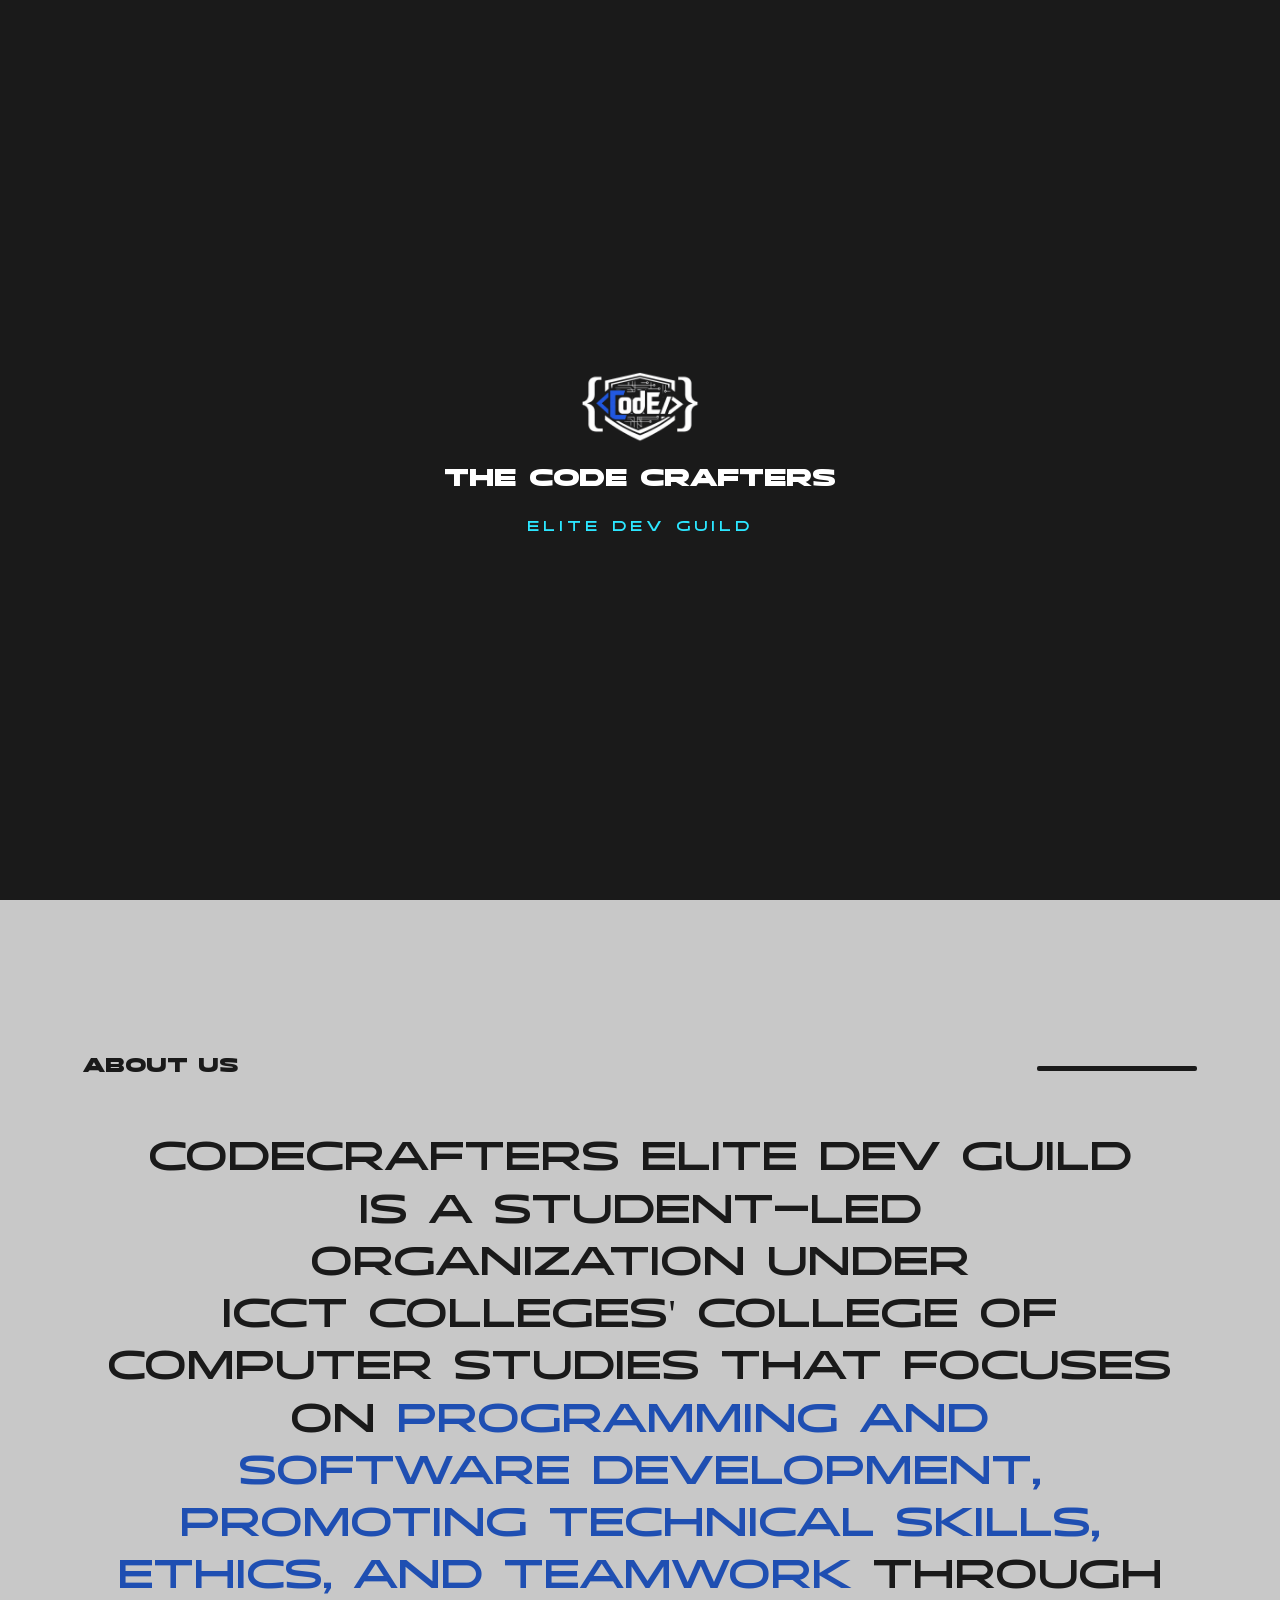
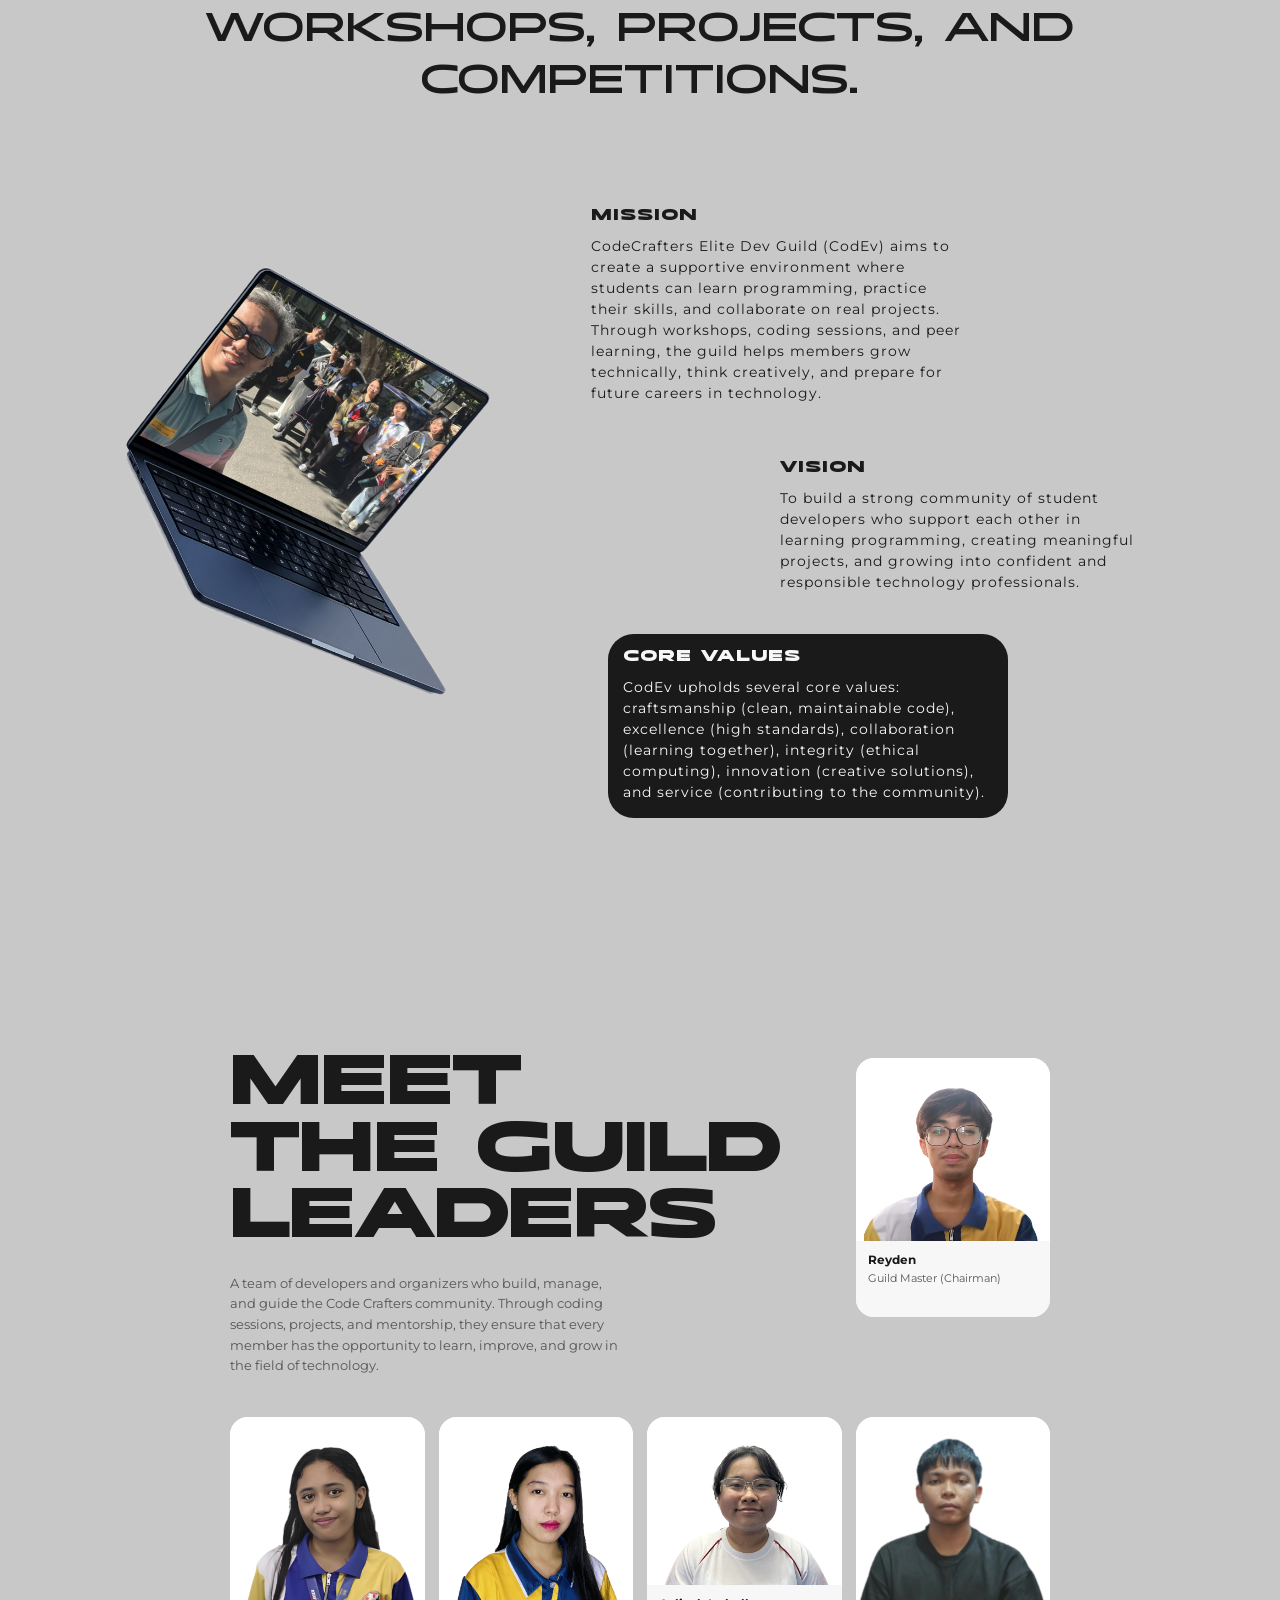
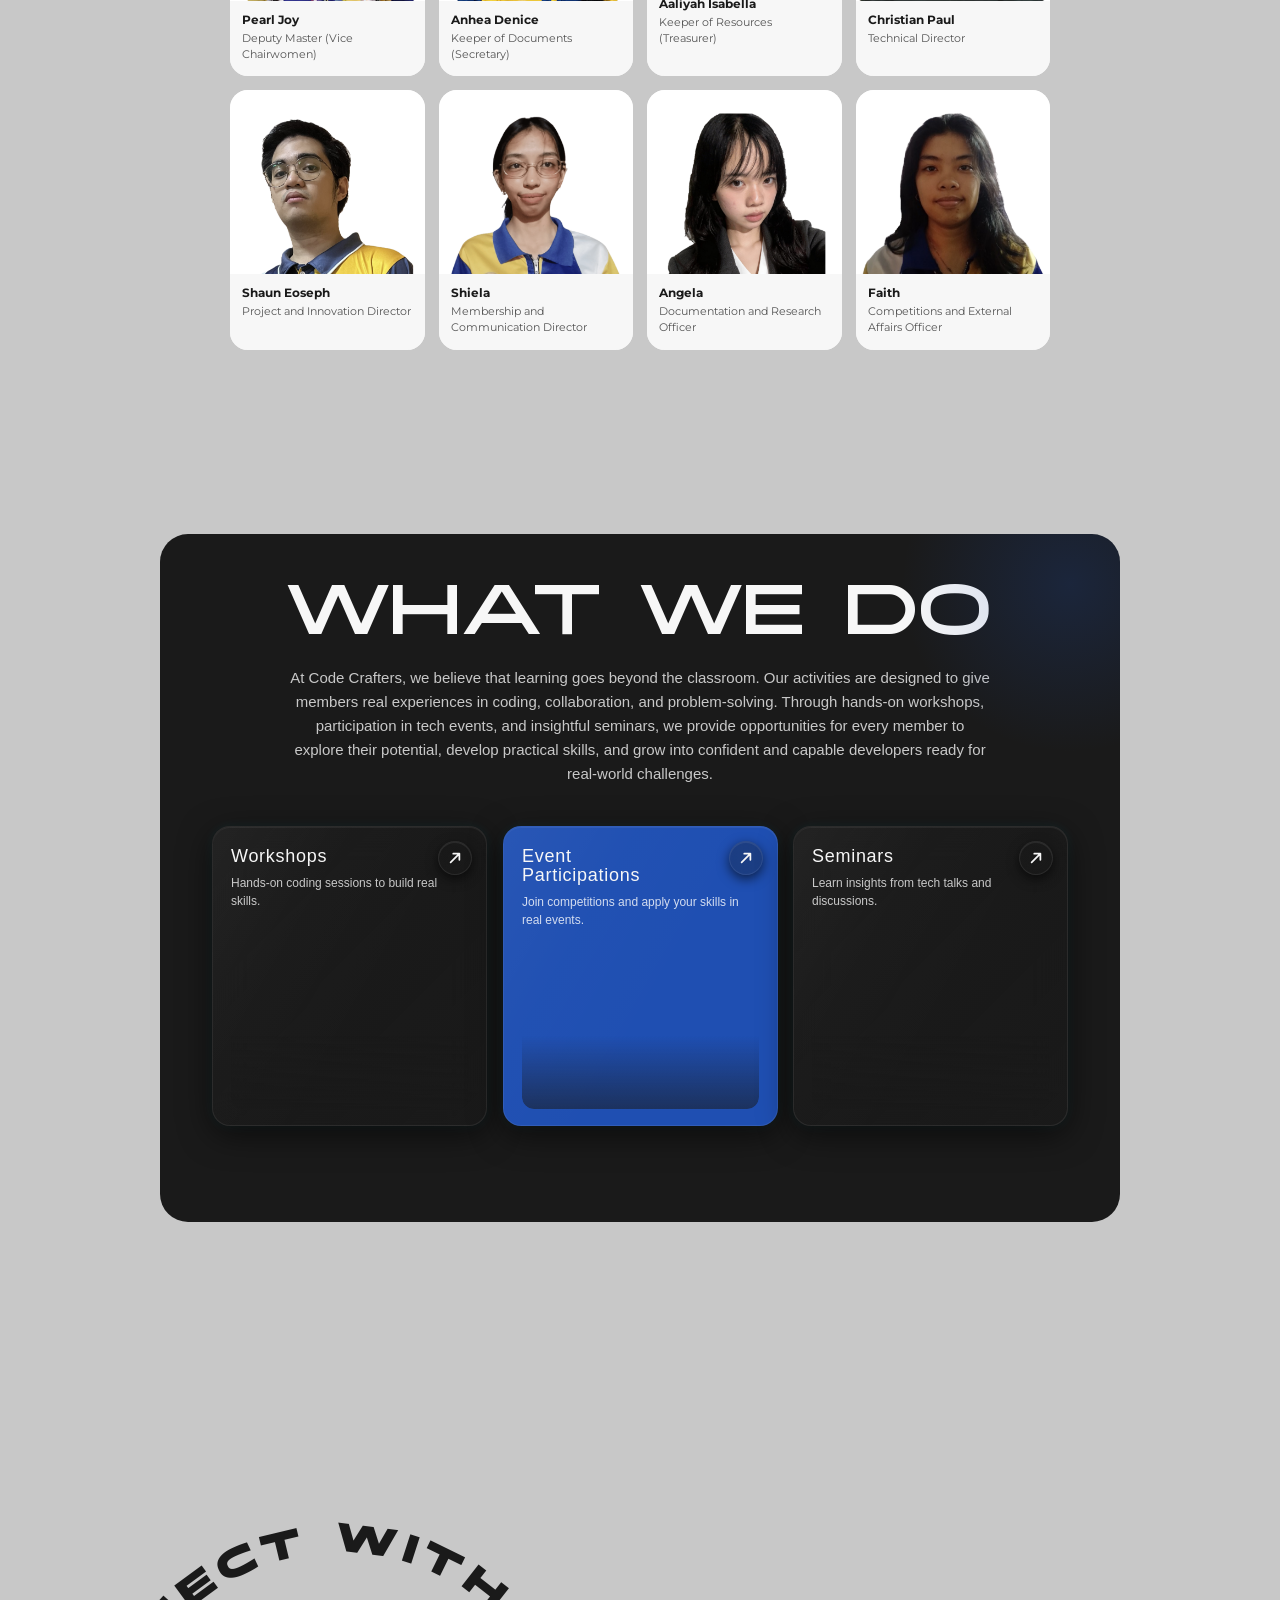
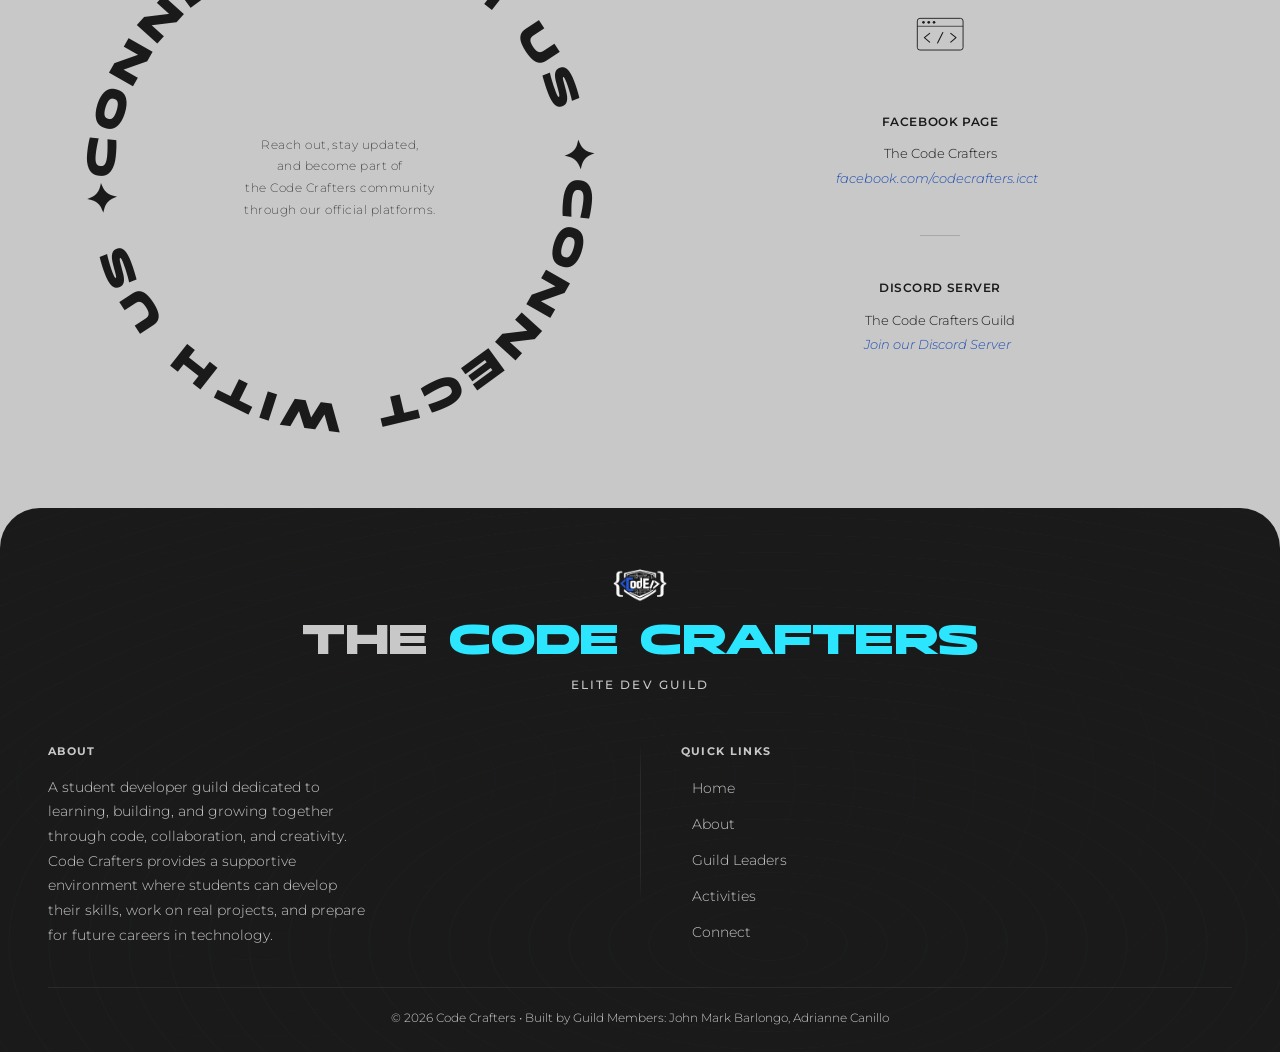
==== commit 320ecf52: "about us desc intro animation v2" ====
--- a/index.html
+++ b/index.html
@@ -6,48 +6,6 @@
   <meta name="viewport" content="width=device-width, initial-scale=1.0">
   <title>The Code Crafters</title>
   <link rel="icon" type="image/png" href="assets/tcc-logo/ibon-logo.png" />
-  <script>
-    (function () {
-      var navEntries = window.performance && performance.getEntriesByType
-        ? performance.getEntriesByType("navigation")
-        : [];
-      var navType = navEntries.length ? navEntries[0].type : "";
-
-      if (!navType && window.performance && performance.navigation) {
-        navType = performance.navigation.type === 1 ? "reload" : "";
-      }
-
-      if (navType !== "reload") {
-        return;
-      }
-
-      if ("scrollRestoration" in history) {
-        history.scrollRestoration = "manual";
-      }
-
-      document.documentElement.style.scrollBehavior = "auto";
-
-      if (window.location.hash) {
-        history.replaceState(null, "", window.location.pathname + window.location.search);
-      }
-
-      function resetToTop() {
-        window.scrollTo(0, 0);
-        document.documentElement.scrollTop = 0;
-        document.body.scrollTop = 0;
-      }
-
-      resetToTop();
-      window.addEventListener("DOMContentLoaded", resetToTop);
-      window.addEventListener("load", function () {
-        requestAnimationFrame(function () {
-          requestAnimationFrame(resetToTop);
-        });
-      });
-      window.addEventListener("pageshow", resetToTop);
-    })();
-  </script>
-
   <!-- Font style from google shits  -->
   <link rel="preconnect" href="https://fonts.googleapis.com">
   <link rel="preconnect" href="https://fonts.gstatic.com" crossorigin>
@@ -225,17 +183,17 @@
         <!-- Description -->
         <div class="box box-desc">
           <h6 class="desc">
-            <span class="desc-one">CodeCrafters Elite Dev Guild </span>
-            <br> is a student-led
-            <br>organization under
-            <br> ICCT Colleges’ College of Computer Studies that focuses on
-            <span class="desc-two">programming
-              and
-              <br>software development,
-              <br> promoting technical skills,
-              <br> ethics, and teamwork </span> through
-            <br>workshops, projects, and
-            <br>competitions.
+            <span class="desc-line"><span class="desc-copy desc-one">CodeCrafters Elite Dev Guild</span></span>
+            <span class="desc-line"><span class="desc-copy">is a student-led</span></span>
+            <span class="desc-line"><span class="desc-copy">organization under</span></span>
+            <span class="desc-line"><span class="desc-copy">ICCT Colleges' College of</span></span>
+            <span class="desc-line"><span class="desc-copy">Computer Studies that focuses</span></span>
+            <span class="desc-line"><span class="desc-two desc-copy"><span class="desc-black">on</span> programming and</span></span>
+            <span class="desc-line"><span class="desc-two desc-copy">software development,</span></span>
+            <span class="desc-line"><span class="desc-two desc-copy">promoting technical skills,</span></span>
+            <span class="desc-line"><span class="desc-two desc-copy">ethics, and teamwork <span class="desc-black">through</span></span></span>
+            <span class="desc-line"><span class="desc-copy">workshops, projects, and</span></span>
+            <span class="desc-line"><span class="desc-copy">competitions.</span></span>
           </h6>
         </div>
 
@@ -787,3 +745,4 @@
 </body>
 
 </html>
+
--- a/website/css/about.css
+++ b/website/css/about.css
@@ -61,7 +61,24 @@
   margin-bottom: clamp(40px, 6vw, 100px); 
 }
 
-.desc { line-height: 1.3; letter-spacing: 1px; }
+.desc {
+  line-height: 1.3;
+  letter-spacing: 1px;
+}
+
+.desc-line {
+  display: block;
+  overflow: hidden;
+}
+
+.desc-copy {
+  display: inline-block;
+  white-space: normal;
+}
+
+.desc-black {
+  color: var(--graphite-black);
+}
 .desc-two { color: var(--royal-blue); }
 
 /* LEFT BOX */
@@ -138,6 +155,11 @@
     grid-template-columns: 1fr; /* stack left + right */
   }
 
+  .desc {
+    line-height: 1.22;
+    letter-spacing: 0.6px;
+  }
+
   .box-left {
     width: min(100%, clamp(280px, 72vw, 520px));
     justify-self: center;
@@ -164,7 +186,24 @@
 /* ── MOBILE ── */
 @media (max-width: 480px) {
   .about-grid { gap: 12px; }
-  .box-desc   { font-size: clamp(22px, 8vw, 36px); }
+  .box-desc   {
+    font-size: clamp(22px, 8vw, 36px);
+    width: 100%;
+    overflow: hidden;
+  }
+  .desc {
+    line-height: 1.18;
+    letter-spacing: 0.4px;
+    overflow-wrap: anywhere;
+  }
+
+  .desc-line {
+    max-width: 100%;
+  }
+
+  .desc-copy {
+    white-space: normal;
+  }
 }
 
 @media (max-width: 768px) and (max-height: 760px) {
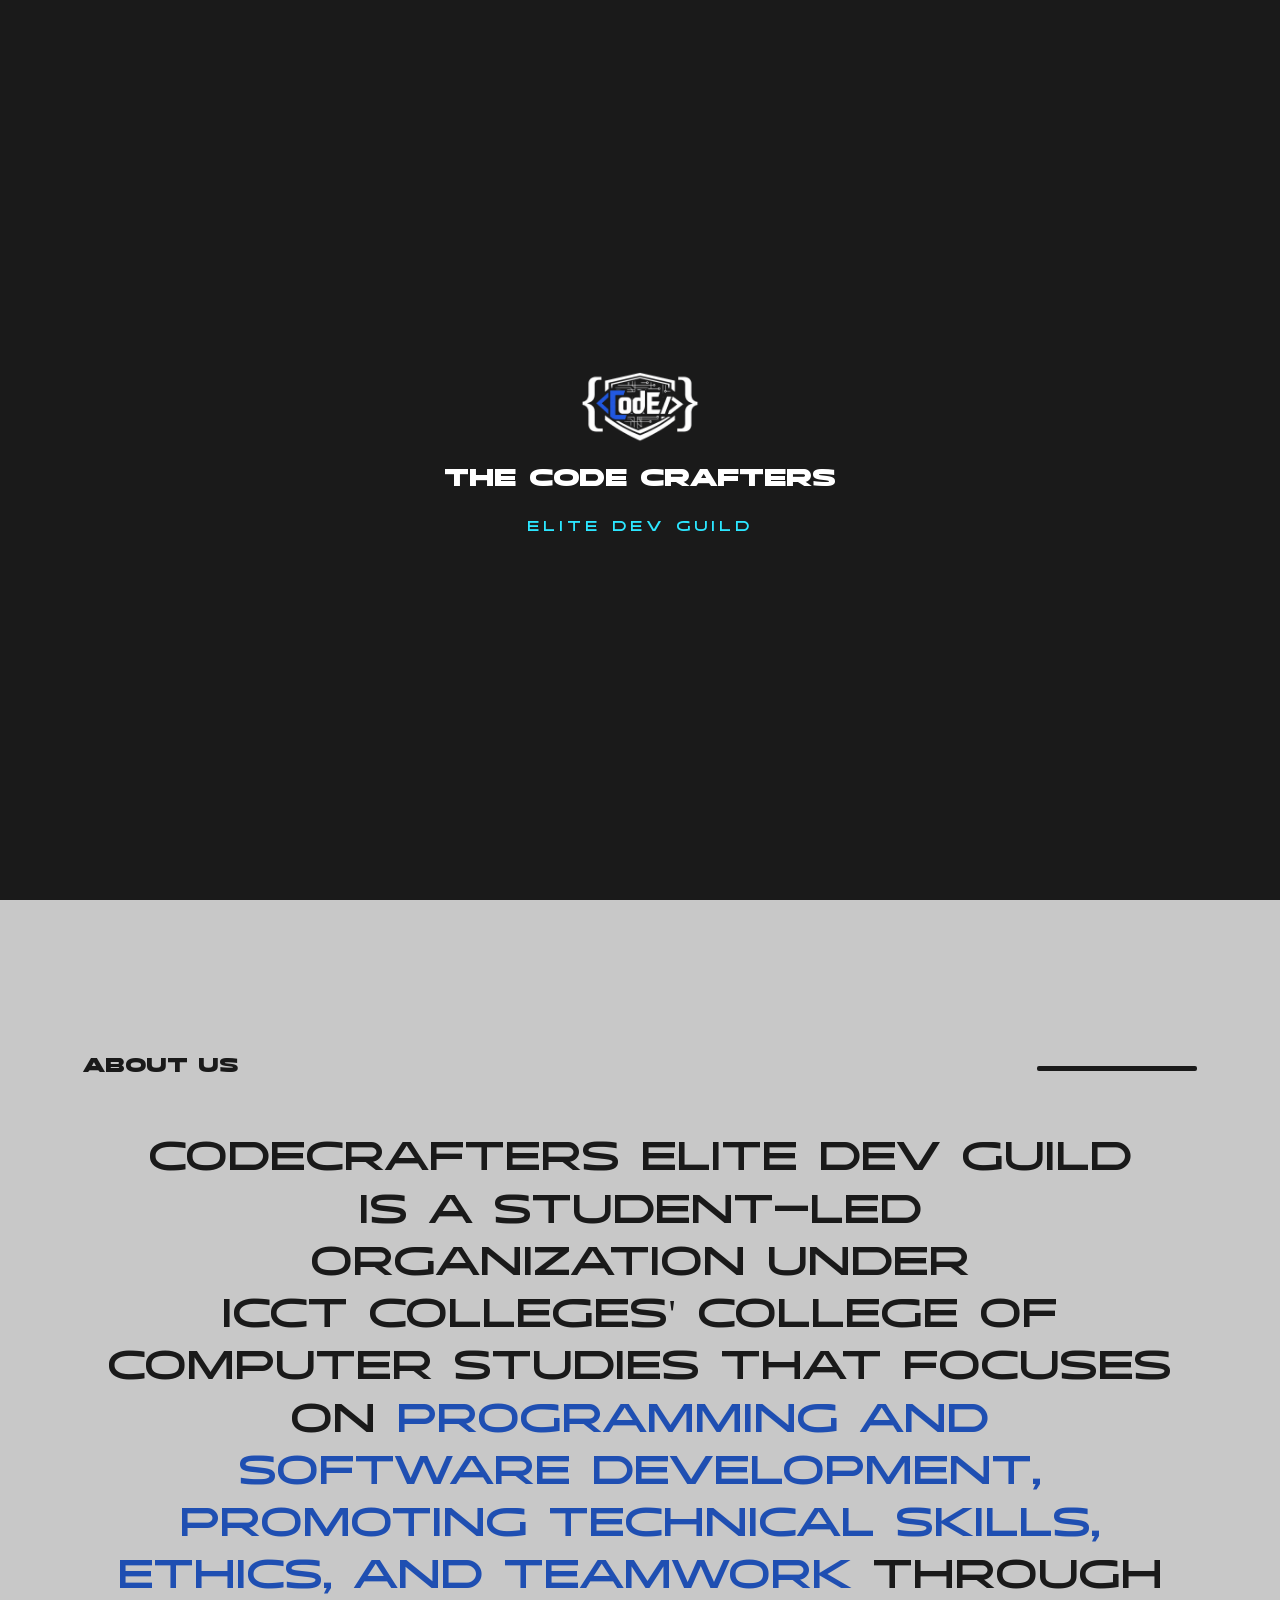
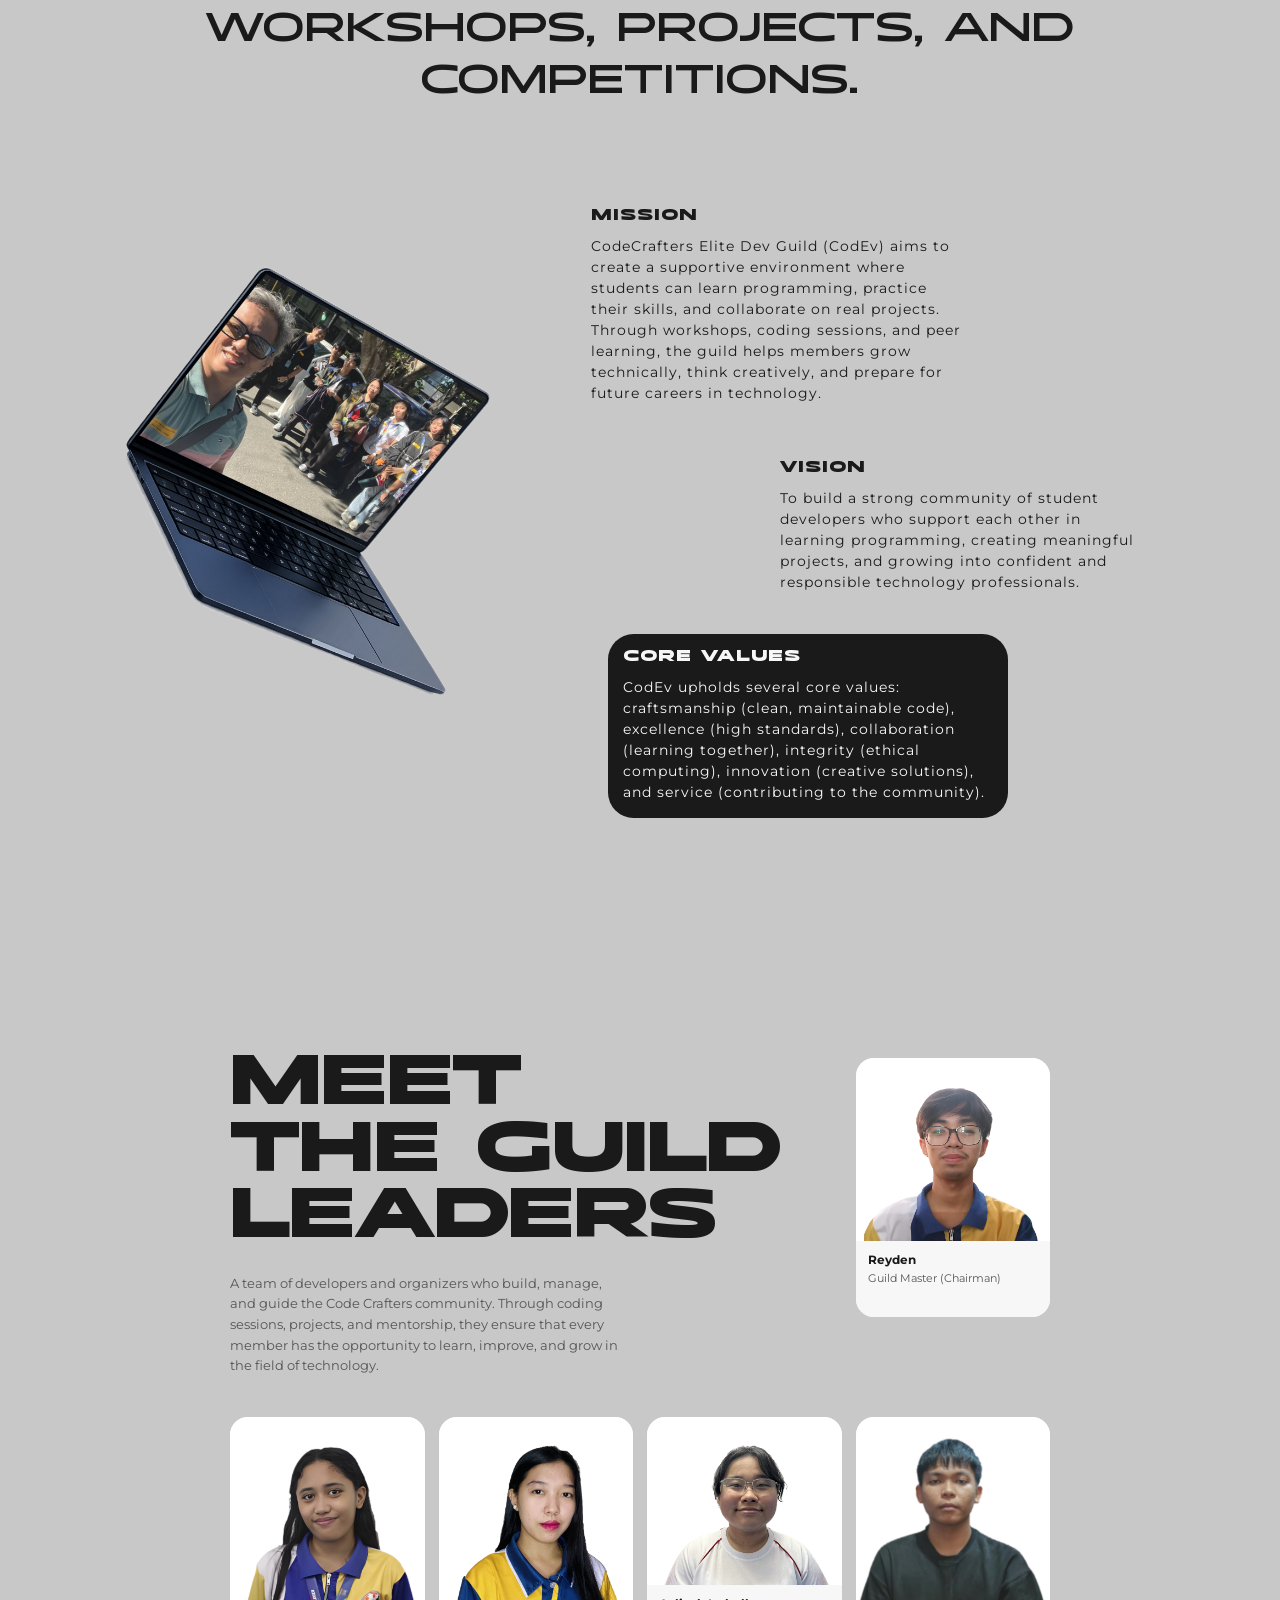
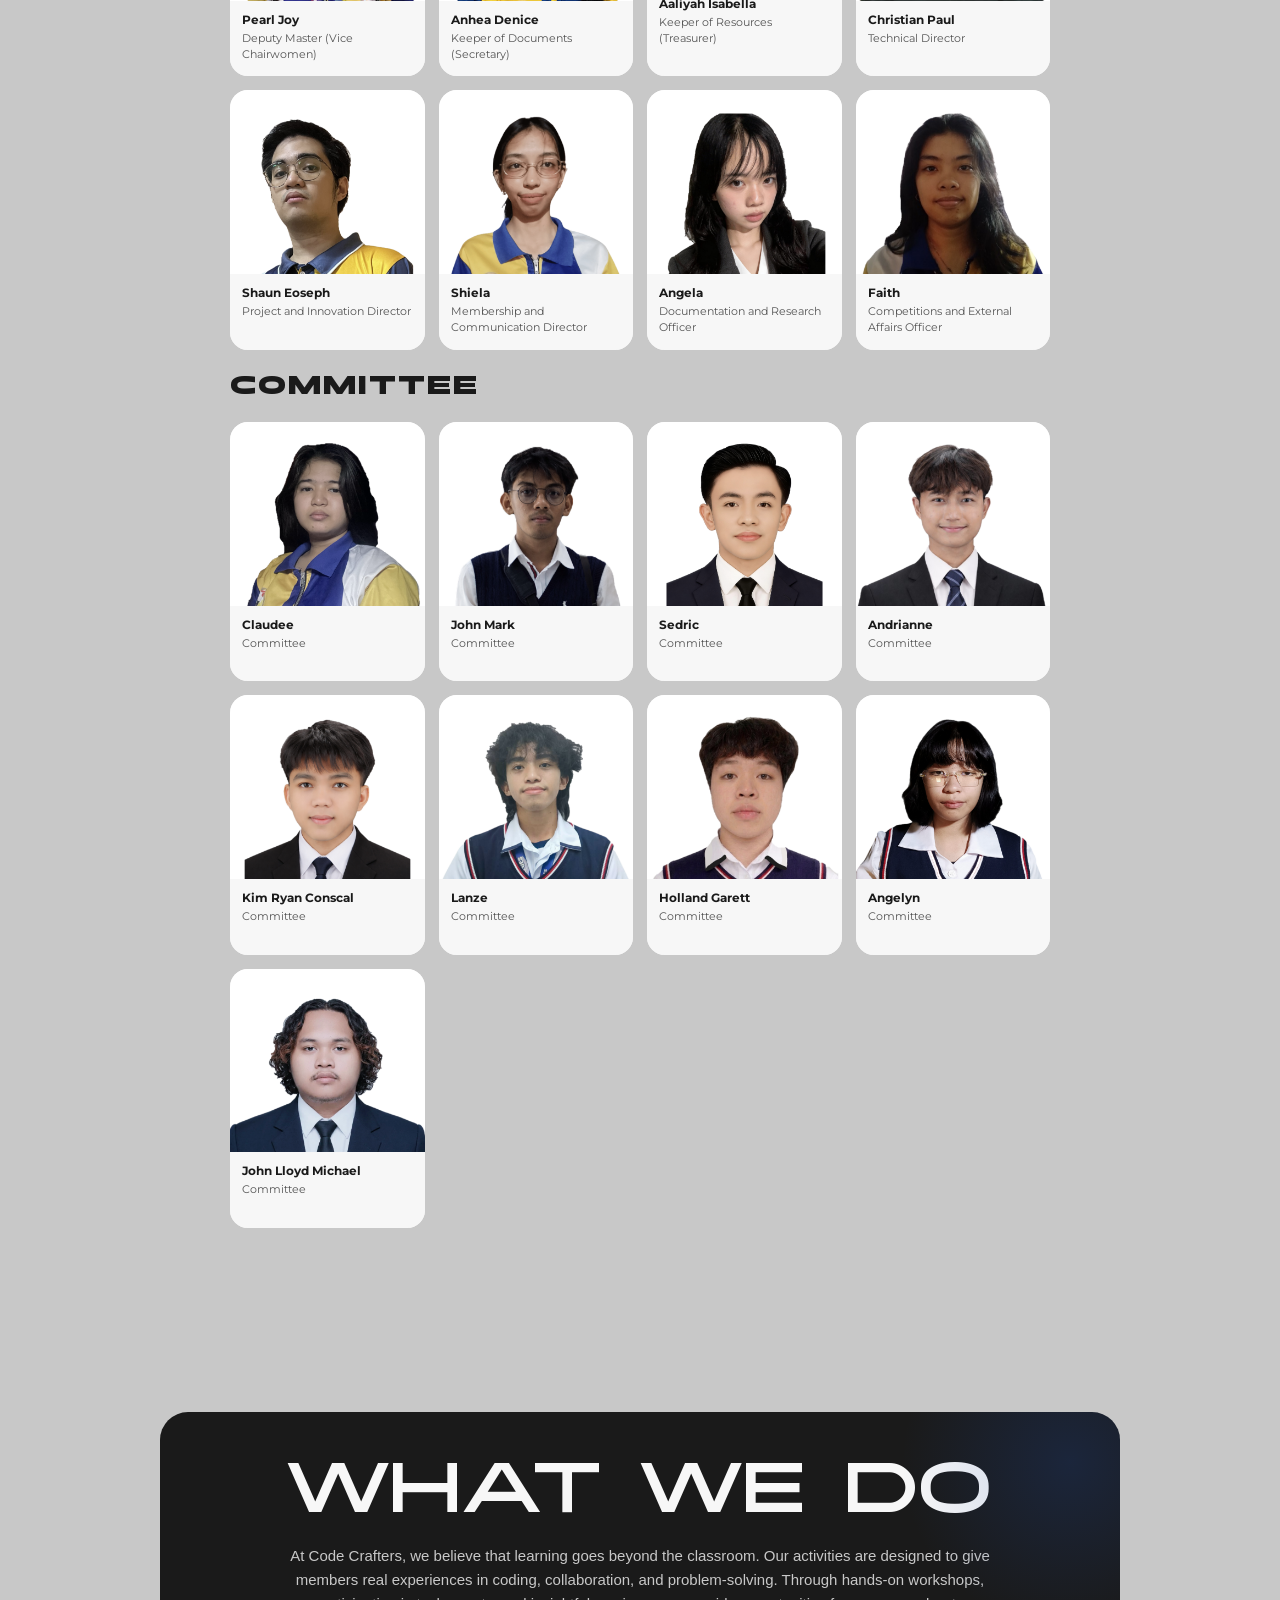
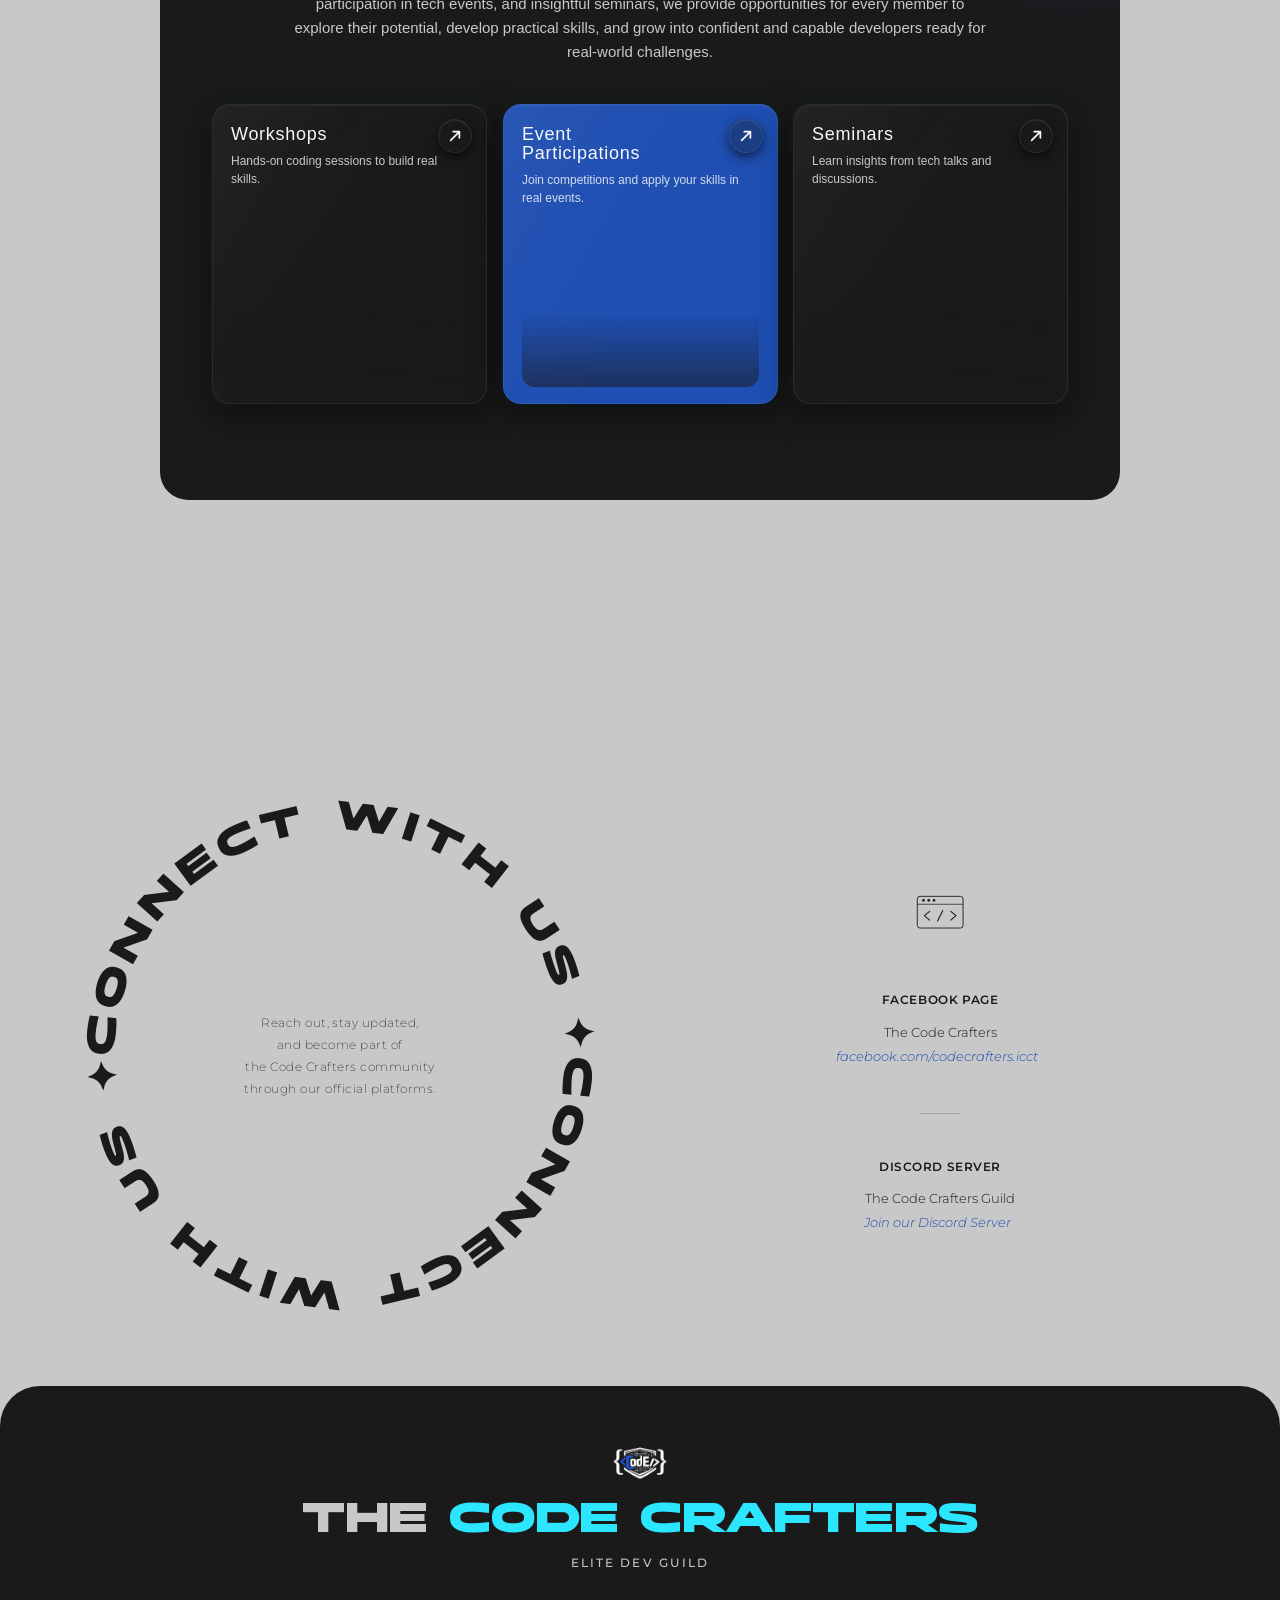
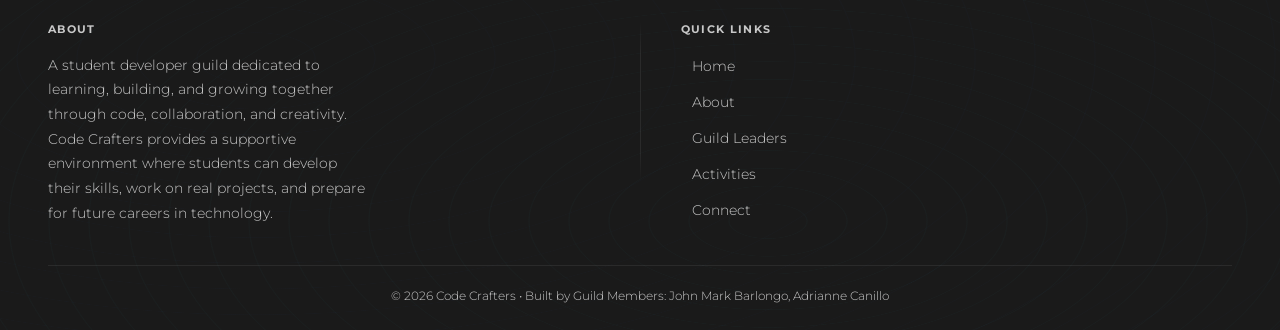
==== commit 758a7447: "added comittee member (mobile view feature). added back to the top button. v2 entrance and exit anim" ====
--- a/index.html
+++ b/index.html
@@ -269,6 +269,22 @@
               </div>
               <div class="card-overlay">
                 <div class="overlay-social">
+                  <a href="#" target="_blank" rel="noopener noreferrer"
+                    class="social-btn" aria-label="Facebook Profile" title="Facebook">
+                    <svg viewBox="0 0 24 24" fill="currentColor">
+                      <path
+                        d="M22 12a10 10 0 1 0-11.5 9.9v-7h-2.5v-3h2.5v-2.3c0-2.5 1.5-3.9 3.8-3.9 1.1 0 2.2.2 2.2.2v2.4h-1.3c-1.3 0-1.7.8-1.7 1.6V12h2.9l-.5 3h-2.4v7A10 10 0 0 0 22 12z" />
+                    </svg>
+                  </a>
+                  <a href="#" target="_blank" rel="noopener noreferrer"
+                    class="social-btn" aria-label="Instagram Profile" title="Instagram">
+                    <svg viewBox="0 0 24 24" fill="currentColor">
+                      <path
+                        d="M7.75 2h8.5A5.75 5.75 0 0 1 22 7.75v8.5A5.75 5.75 0 0 1 16.25 22h-8.5A5.75 5.75 0 0 1 2 16.25v-8.5A5.75 5.75 0 0 1 7.75 2zm0 1.8A3.95 3.95 0 0 0 3.8 7.75v8.5a3.95 3.95 0 0 0 3.95 3.95h8.5a3.95 3.95 0 0 0 3.95-3.95v-8.5a3.95 3.95 0 0 0-3.95-3.95zm8.95 1.35a1.1 1.1 0 1 1 0 2.2 1.1 1.1 0 0 1 0-2.2zM12 6.8A5.2 5.2 0 1 1 6.8 12 5.2 5.2 0 0 1 12 6.8zm0 1.8A3.4 3.4 0 1 0 15.4 12 3.4 3.4 0 0 0 12 8.6z" />
+                    </svg>
+                  </a>
+                </div>
+                <div class="overlay-social">
                   <a href="https://www.credly.com/users/reyden" target="_blank" rel="noopener noreferrer"
                     class="social-btn" aria-label="Credly Profile" title="Credly">
 
@@ -529,6 +545,348 @@
             </div>
 
           </div>
+
+          <div class="team-subsection-label committee-preview-label">committee</div>
+
+          <div class="team-grid committee-preview-grid">
+            <!-- claudee -->
+            <div class="card">
+              <img class="card-img" src="assets/tcc-img-members/claudee.png" alt="committee member 1" />
+              <div class="card-body">
+                <div class="name">Claudee</div>
+                <div class="role">Committee
+                  <br>&nbsp;
+                </div>
+              </div>
+              <div class="card-overlay">
+                <div class="overlay-social">
+                  <a href="https://github.com/klwdyprz" target="_blank" rel="noopener noreferrer"
+                    class="social-btn" aria-label="GitHub Profile" title="GitHub">
+                    <svg viewBox="0 0 24 24" fill="currentColor">
+                      <path
+                        d="M12 .5C5.65.5.5 5.65.5 12c0 5.08 3.29 9.39 7.86 10.91.58.11.79-.25.79-.56 0-.28-.01-1.2-.02-2.17-3.2.7-3.88-1.36-3.88-1.36-.52-1.33-1.28-1.68-1.28-1.68-1.05-.71.08-.7.08-.7 1.16.08 1.77 1.19 1.77 1.19 1.03 1.77 2.7 1.26 3.36.96.1-.75.4-1.26.72-1.55-2.55-.29-5.23-1.28-5.23-5.69 0-1.26.45-2.28 1.18-3.09-.12-.29-.51-1.47.11-3.06 0 0 .96-.31 3.15 1.18.91-.25 1.89-.38 2.86-.39.97 0 1.95.13 2.86.39 2.19-1.49 3.15-1.18 3.15-1.18.62 1.59.23 2.77.11 3.06.74.81 1.18 1.83 1.18 3.09 0 4.42-2.69 5.39-5.25 5.67.41.35.77 1.04.77 2.1 0 1.52-.01 2.74-.01 3.11 0 .31.21.68.8.56C20.21 21.38 23.5 17.08 23.5 12 23.5 5.65 18.35.5 12 .5z" />
+                    </svg>
+                  </a>
+                  <a href="https://www.facebook.com/klwdyprz?mibextid=LQQJ4d" target="_blank" rel="noopener noreferrer"
+                    class="social-btn" aria-label="Facebook Profile" title="Facebook">
+                    <svg viewBox="0 0 24 24" fill="currentColor">
+                      <path
+                        d="M22 12a10 10 0 1 0-11.5 9.9v-7h-2.5v-3h2.5v-2.3c0-2.5 1.5-3.9 3.8-3.9 1.1 0 2.2.2 2.2.2v2.4h-1.3c-1.3 0-1.7.8-1.7 1.6V12h2.9l-.5 3h-2.4v7A10 10 0 0 0 22 12z" />
+                    </svg>
+                  </a>
+                </div>
+                <div class="overlay-quote">"If you once succeeded don't try again, because if you fail, it kills the vibe."</div>
+                <div class="overlay-footer">
+                  <div class="name">Claudee C. Perez</div>
+                  <div class="role">Committee  
+                    <br>&nbsp;
+                  </div>
+                  
+                </div>
+              </div>
+            </div>
+
+            <!-- jeyyemm -->
+            <div class="card">
+              <img class="card-img" src="assets/tcc-img-members/jeyyemm.png" alt="committee member 2" />
+              <div class="card-body">
+                <div class="name">John Mark</div>
+                <div class="role">Committee 
+                  <br>&nbsp;
+                </div>
+              </div>
+              <div class="card-overlay">
+                <div class="overlay-social">
+                  <a href="https://github.com/hikarikurohoshi-jpg" target="_blank" rel="noopener noreferrer"
+                    class="social-btn" aria-label="GitHub Profile" title="GitHub">
+                    <svg viewBox="0 0 24 24" fill="currentColor">
+                      <path
+                        d="M12 .5C5.65.5.5 5.65.5 12c0 5.08 3.29 9.39 7.86 10.91.58.11.79-.25.79-.56 0-.28-.01-1.2-.02-2.17-3.2.7-3.88-1.36-3.88-1.36-.52-1.33-1.28-1.68-1.28-1.68-1.05-.71.08-.7.08-.7 1.16.08 1.77 1.19 1.77 1.19 1.03 1.77 2.7 1.26 3.36.96.1-.75.4-1.26.72-1.55-2.55-.29-5.23-1.28-5.23-5.69 0-1.26.45-2.28 1.18-3.09-.12-.29-.51-1.47.11-3.06 0 0 .96-.31 3.15 1.18.91-.25 1.89-.38 2.86-.39.97 0 1.95.13 2.86.39 2.19-1.49 3.15-1.18 3.15-1.18.62 1.59.23 2.77.11 3.06.74.81 1.18 1.83 1.18 3.09 0 4.42-2.69 5.39-5.25 5.67.41.35.77 1.04.77 2.1 0 1.52-.01 2.74-.01 3.11 0 .31.21.68.8.56C20.21 21.38 23.5 17.08 23.5 12 23.5 5.65 18.35.5 12 .5z" />
+                    </svg>
+                  </a>
+                  <a href="https://www.linkedin.com/in/john-mark-barlongo-423526312/" target="_blank" rel="noopener noreferrer"
+                    class="social-btn" aria-label="LinkedIn Profile" title="LinkedIn">
+                    <svg viewBox="0 0 24 24" fill="currentColor">
+                      <path d="M16 8a6 6 0 0 1 6 6v7h-4v-7a2 2 0 0 0-2-2 2 2 0 0 0-2 2v7h-4v-7a6 6 0 0 1 6-6z" />
+                      <circle cx="4" cy="4" r="2" />
+                      <path d="M2 9h4v12H2z" />
+                    </svg>
+                  </a>
+                  <a href="https://www.facebook.com/johnmark.cabasasag" target="_blank" rel="noopener noreferrer"
+                    class="social-btn" aria-label="Facebook Profile" title="Facebook">
+                    <svg viewBox="0 0 24 24" fill="currentColor">
+                      <path
+                        d="M22 12a10 10 0 1 0-11.5 9.9v-7h-2.5v-3h2.5v-2.3c0-2.5 1.5-3.9 3.8-3.9 1.1 0 2.2.2 2.2.2v2.4h-1.3c-1.3 0-1.7.8-1.7 1.6V12h2.9l-.5 3h-2.4v7A10 10 0 0 0 22 12z" />
+                    </svg>
+                  </a>
+                </div>
+                <div class="overlay-quote">“He who learns must suffer. And even in our sleep, pain which cannot forget falls drop by drop upon the heart, and in our own despair, against our will, comes wisdom through the awful grace of God.”
+                  <br>— Aeschylus
+                </div>
+                <div class="overlay-footer">
+                  <div class="name">John Mark C. Barlongo</div>
+                  <div class="role">Committee 
+                    <br>&nbsp;
+                  </div>
+                </div>
+              </div>
+            </div>
+
+            <!-- sedric -->
+            <div class="card">
+              <img class="card-img" src="assets/tcc-img-members/sedric2.png" alt="committee member 3" />
+              <div class="card-body">
+                <div class="name">Sedric</div>
+                <div class="role">Committee
+                        <br>&nbsp;
+                </div>
+              </div>
+              <div class="card-overlay">
+
+                 <div class="overlay-social">
+                
+                  <a href="https://www.facebook.com/share/1HD37wCTaX/" target="_blank" rel="noopener noreferrer"
+                    class="social-btn" aria-label="Facebook Profile" title="Facebook">
+                    <svg viewBox="0 0 24 24" fill="currentColor">
+                      <path
+                        d="M22 12a10 10 0 1 0-11.5 9.9v-7h-2.5v-3h2.5v-2.3c0-2.5 1.5-3.9 3.8-3.9 1.1 0 2.2.2 2.2.2v2.4h-1.3c-1.3 0-1.7.8-1.7 1.6V12h2.9l-.5 3h-2.4v7A10 10 0 0 0 22 12z" />
+                    </svg>
+                  </a>
+                </div>
+                <div class="overlay-quote">"Be better than you were yesterday, not better than others."</div>
+                <div class="overlay-footer">
+                  <div class="name">Sedric L. Bonifacio</div>
+                  <div class="role">Committee
+                          <br>&nbsp;
+                  </div>
+                </div>
+              </div>
+            </div>
+
+            <!-- canillo -->
+            <div class="card">
+              <img class="card-img" src="assets/tcc-img-members/canillo.png" alt="committee member 4" />
+              <div class="card-body">
+                <div class="name">Andrianne</div>
+                <div class="role">Committee
+                    <br>&nbsp;
+                </div>
+              </div>
+              <div class="card-overlay">
+ <div class="overlay-social">
+                  <a href="https://www.linkedin.com/in/canillo-adrianne-joseph-v-81a1ab3aa" target="_blank" rel="noopener noreferrer"
+                    class="social-btn" aria-label="LinkedIn Profile" title="LinkedIn">
+                    <svg viewBox="0 0 24 24" fill="currentColor">
+                      <path d="M16 8a6 6 0 0 1 6 6v7h-4v-7a2 2 0 0 0-2-2 2 2 0 0 0-2 2v7h-4v-7a6 6 0 0 1 6-6z" />
+                      <circle cx="4" cy="4" r="2" />
+                      <path d="M2 9h4v12H2z" />
+                    </svg>
+                  </a>
+                  <a href="https://www.facebook.com/adrian.joseph.58173" target="_blank" rel="noopener noreferrer"
+                    class="social-btn" aria-label="Facebook Profile" title="Facebook">
+                    <svg viewBox="0 0 24 24" fill="currentColor">
+                      <path
+                        d="M22 12a10 10 0 1 0-11.5 9.9v-7h-2.5v-3h2.5v-2.3c0-2.5 1.5-3.9 3.8-3.9 1.1 0 2.2.2 2.2.2v2.4h-1.3c-1.3 0-1.7.8-1.7 1.6V12h2.9l-.5 3h-2.4v7A10 10 0 0 0 22 12z" />
+                    </svg>
+                  </a>
+                </div>
+
+                <div class="overlay-quote">"He who wants everything loses everything."</div>
+                <div class="overlay-footer">
+                  <div class="name">Andrianne Joseph V. Canillo</div>
+                  <div class="role">Committee
+                
+                  </div>
+                </div>
+              </div>
+            </div>
+          </div>
+
+          
+          <div class="team-grid committee-preview-grid">
+
+            <!-- conscal -->
+            <div class="card">
+              <img class="card-img" src="assets/tcc-img-members/conscal.png" alt="committee member 5" />
+              <div class="card-body">
+                <div class="name">Kim Ryan Conscal</div>
+                <div class="role">Committee
+                  <br>&nbsp;
+                </div>
+              </div>
+              <div class="card-overlay">
+                <div class="overlay-social">
+                  <a href="https://www.linkedin.com/in/kim-ryan-cariscal-2312473a9/" target="_blank" rel="noopener noreferrer"
+                    class="social-btn" aria-label="LinkedIn Profile" title="LinkedIn">
+                    <svg viewBox="0 0 24 24" fill="currentColor">
+                      <path d="M16 8a6 6 0 0 1 6 6v7h-4v-7a2 2 0 0 0-2-2 2 2 0 0 0-2 2v7h-4v-7a6 6 0 0 1 6-6z" />
+                      <circle cx="4" cy="4" r="2" />
+                      <path d="M2 9h4v12H2z" />
+                    </svg>
+                  </a>
+                  <a href="https://www.facebook.com/kimryan.cariscal" target="_blank" rel="noopener noreferrer"
+                    class="social-btn" aria-label="Facebook Profile" title="Facebook">
+                    <svg viewBox="0 0 24 24" fill="currentColor">
+                      <path
+                        d="M22 12a10 10 0 1 0-11.5 9.9v-7h-2.5v-3h2.5v-2.3c0-2.5 1.5-3.9 3.8-3.9 1.1 0 2.2.2 2.2.2v2.4h-1.3c-1.3 0-1.7.8-1.7 1.6V12h2.9l-.5 3h-2.4v7A10 10 0 0 0 22 12z" />
+                    </svg>
+                  </a>
+                </div>
+                
+                <div class="overlay-quote">"If the deadline is not today, then do it tomorrow."</div>
+                <div class="overlay-footer">
+                  <div class="name">Kim Ryan S. Cariscal</div>
+                  <div class="role">Committee
+                    <br>&nbsp;
+                  </div>
+                </div>
+              </div>
+            </div>
+
+
+<!-- lanze -->
+            <div class="card">
+              <img class="card-img" src="assets/tcc-img-members/lanze.png" alt="committee member 6" />
+              <div class="card-body">
+                <div class="name">Lanze</div>
+                <div class="role">Committee
+                      <br>&nbsp;
+                </div>
+              </div>
+              <div class="card-overlay">
+ <div class="overlay-social">
+                
+                  <a href="https://www.facebook.com/share/14Ts5VAwzyk/ " target="_blank" rel="noopener noreferrer"
+                    class="social-btn" aria-label="Facebook Profile" title="Facebook">
+                    <svg viewBox="0 0 24 24" fill="currentColor">
+                      <path
+                        d="M22 12a10 10 0 1 0-11.5 9.9v-7h-2.5v-3h2.5v-2.3c0-2.5 1.5-3.9 3.8-3.9 1.1 0 2.2.2 2.2.2v2.4h-1.3c-1.3 0-1.7.8-1.7 1.6V12h2.9l-.5 3h-2.4v7A10 10 0 0 0 22 12z" />
+                    </svg>
+                  </a>
+                </div>
+
+
+
+                <div class="overlay-quote">"Butterflies can't see their own wings, but everyone else admire their beauty."</div>
+                <div class="overlay-footer">
+                  <div class="name">Lanze Noel C. Dela Cruz</div>
+                  <div class="role">Committee
+                        <br>&nbsp;
+                  </div>
+                </div>
+              </div>
+            </div>
+
+            <!-- holland -->
+            <div class="card">
+              <img class="card-img" src="assets/tcc-img-members/omes.png" alt="committee member 7" />
+              <div class="card-body">
+                <div class="name">Holland Garett</div>
+                <div class="role">Committee
+                   <br>&nbsp;
+                </div>
+              </div>
+              <div class="card-overlay">
+ <div class="overlay-social">
+                
+                  <a href="https://www.facebook.com/share/1RYPsCAsPP/?mibextid=wwXIfr" target="_blank" rel="noopener noreferrer"
+                    class="social-btn" aria-label="Facebook Profile" title="Facebook">
+                    <svg viewBox="0 0 24 24" fill="currentColor">
+                      <path
+                        d="M22 12a10 10 0 1 0-11.5 9.9v-7h-2.5v-3h2.5v-2.3c0-2.5 1.5-3.9 3.8-3.9 1.1 0 2.2.2 2.2.2v2.4h-1.3c-1.3 0-1.7.8-1.7 1.6V12h2.9l-.5 3h-2.4v7A10 10 0 0 0 22 12z" />
+                    </svg>
+                  </a>
+                </div>
+
+
+                <div class="overlay-quote">"Take that risk do it tired do it scared just do it."</div>
+                <div class="overlay-footer">
+                  <div class="name">Holland Garett B. Omes</div>
+                  <div class="role">Committee 
+                    <br>&nbsp;
+                  </div>
+                </div>
+              </div>
+            </div>
+
+            <!-- Angelyn -->
+            <div class="card">
+              <img class="card-img" src="assets/tcc-img-members/tandayu.png" alt="committee member 8" />
+              <div class="card-body">
+                <div class="name">Angelyn</div>
+                <div class="role">Committee
+                    <br>&nbsp;
+                </div>
+              </div>
+              <div class="card-overlay">
+ <div class="overlay-social">
+                
+                  <a href="https://www.facebook.com/angelyn.tandayu.2025" target="_blank" rel="noopener noreferrer"
+                    class="social-btn" aria-label="Facebook Profile" title="Facebook">
+                    <svg viewBox="0 0 24 24" fill="currentColor">
+                      <path
+                        d="M22 12a10 10 0 1 0-11.5 9.9v-7h-2.5v-3h2.5v-2.3c0-2.5 1.5-3.9 3.8-3.9 1.1 0 2.2.2 2.2.2v2.4h-1.3c-1.3 0-1.7.8-1.7 1.6V12h2.9l-.5 3h-2.4v7A10 10 0 0 0 22 12z" />
+                    </svg>
+                  </a>
+                </div>
+
+                <div class="overlay-quote">"Keep learning, trying, and never give up!"</div>
+                <div class="overlay-footer">
+                  <div class="name">Angelyn G. Tandayu</div>
+                  <div class="role">Committee
+                      <br>&nbsp;
+                  </div>
+                </div>
+              </div>
+            </div>
+          </div>
+
+          <!-- Lloyd -->
+          <div class="team-grid committee-preview-grid">
+            <div class="card">
+              <img class="card-img" src="assets/tcc-img-members/lloyd.png" alt="committee member 9" />
+              <div class="card-body">
+                <div class="name">John Lloyd Michael</div>
+                <div class="role">Committee
+                      <br>&nbsp;
+                </div>
+              </div>
+              <div class="card-overlay">
+                <div class="overlay-social">
+                  <a href="https://www.facebook.com/share/17Kpb4PyUr/" target="_blank" rel="noopener noreferrer"
+                    class="social-btn" aria-label="Facebook Profile" title="Facebook">
+                    <svg viewBox="0 0 24 24" fill="currentColor">
+                      <path
+                        d="M22 12a10 10 0 1 0-11.5 9.9v-7h-2.5v-3h2.5v-2.3c0-2.5 1.5-3.9 3.8-3.9 1.1 0 2.2.2 2.2.2v2.4h-1.3c-1.3 0-1.7.8-1.7 1.6V12h2.9l-.5 3h-2.4v7A10 10 0 0 0 22 12z" />
+                    </svg>
+                  </a>
+                  <a href="https://www.instagram.com/jmv.ill?igsh=bzRkNHBpN3FnNXY=" target="_blank" rel="noopener noreferrer"
+                    class="social-btn" aria-label="Instagram Profile" title="Instagram">
+                    <svg viewBox="0 0 24 24" fill="currentColor">
+                      <path
+                        d="M7.75 2h8.5A5.75 5.75 0 0 1 22 7.75v8.5A5.75 5.75 0 0 1 16.25 22h-8.5A5.75 5.75 0 0 1 2 16.25v-8.5A5.75 5.75 0 0 1 7.75 2zm0 1.8A3.95 3.95 0 0 0 3.8 7.75v8.5a3.95 3.95 0 0 0 3.95 3.95h8.5a3.95 3.95 0 0 0 3.95-3.95v-8.5a3.95 3.95 0 0 0-3.95-3.95zm8.95 1.35a1.1 1.1 0 1 1 0 2.2 1.1 1.1 0 0 1 0-2.2zM12 6.8A5.2 5.2 0 1 1 6.8 12 5.2 5.2 0 0 1 12 6.8zm0 1.8A3.4 3.4 0 1 0 15.4 12 3.4 3.4 0 0 0 12 8.6z" />
+                    </svg>
+                  </a>
+                </div>
+
+
+                <div class="overlay-quote">“The best way to predict your future is to create it.” 
+<br>— Abraham Lincoln.
+ </div>
+                <div class="overlay-footer">
+                  <div class="name">John Lloyd Michael C. Villanueva</div>
+                  <div class="role">Committee 
+                    
+                  </div>
+                </div>
+              </div>
+            </div>
+          </div>
+
+          <div class="team-cta-wrap committee-preview-cta">
+            <a class="team-cta-button" href="website/pages/committee.html">View Full Committee</a>
+          </div>
+
         </div>
 
       </div>
@@ -740,6 +1098,7 @@
   <script src="website/js/global.js"></script>
   <script src="website/js/navbar.js"></script>
   <script src="website/js/home.js"></script>
+  <script src="website/js/scroll-top.js"></script>
   <script src="website/js/scroll-animations.js"></script>
 
 </body>
--- a/website/css/global.css
+++ b/website/css/global.css
@@ -166,6 +166,107 @@
 @media (max-width: 480px) {
   .container {
     padding-inline: 0;
+  }
+}
+
+.scroll-top-btn {
+  position: fixed;
+  right: 24px;
+  bottom: 24px;
+  width: 54px;
+  height: 54px;
+  display: inline-flex;
+  align-items: center;
+  justify-content: center;
+  gap: 0;
+  border-radius: 999px;
+  border: 1px solid rgba(255, 255, 255, 0.12);
+  background: rgba(26, 26, 26, 0.92);
+  color: var(--white);
+  box-shadow: 0 14px 32px rgba(0, 0, 0, 0.16);
+  backdrop-filter: blur(10px);
+  -webkit-backdrop-filter: blur(10px);
+  opacity: 0;
+  visibility: hidden;
+  transform: translateY(16px);
+  overflow: hidden;
+  transition: opacity 0.25s ease, transform 0.25s ease, visibility 0.25s ease, background-color 0.25s ease, color 0.25s ease, border-color 0.25s ease, width 0.25s ease, padding 0.25s ease, gap 0.25s ease;
+  z-index: 999;
+}
+
+.scroll-top-btn.is-visible {
+  opacity: 1;
+  visibility: visible;
+  transform: translateY(0);
+}
+
+.scroll-top-btn:hover {
+  width: 204px;
+  justify-content: flex-start;
+  gap: 10px;
+  padding: 0 18px;
+  background: #000;
+}
+
+.scroll-top-btn.is-on-dark {
+  background: rgba(247, 247, 247, 0.94);
+  color: var(--graphite-black);
+  border-color: rgba(26, 26, 26, 0.12);
+}
+
+.scroll-top-btn.is-on-dark:hover {
+  background: #fff;
+}
+
+.scroll-top-btn svg {
+  width: 20px;
+  height: 20px;
+  min-width: 20px;
+  fill: currentColor;
+}
+
+.scroll-top-btn-label {
+  max-width: 0;
+  opacity: 0;
+  overflow: hidden;
+  white-space: nowrap;
+  font-family: 'Modius';
+  font-size: 12px;
+  font-weight: 400;
+  letter-spacing: 0.08em;
+  text-transform: uppercase;
+  transition: max-width 0.25s ease, opacity 0.2s ease;
+}
+
+.scroll-top-btn:hover .scroll-top-btn-label,
+.scroll-top-btn:focus-visible .scroll-top-btn-label {
+  max-width: 140px;
+  opacity: 1;
+}
+
+.scroll-top-btn:focus-visible {
+  outline: 2px solid var(--royal-blue);
+  outline-offset: 3px;
+}
+
+@media (max-width: 768px) {
+  .scroll-top-btn {
+    right: 18px;
+    bottom: 18px;
+    width: 48px;
+    height: 48px;
+  }
+
+  .scroll-top-btn:hover,
+  .scroll-top-btn:focus-visible {
+    width: 48px;
+    justify-content: center;
+    gap: 0;
+    padding: 0;
+  }
+
+  .scroll-top-btn-label {
+    display: none;
   }
 }
 
--- a/website/css/officer.css
+++ b/website/css/officer.css
@@ -4,6 +4,7 @@
     }
   .officer-grid {
     height: auto;
+    position: relative;
      
       padding: 48px 40px 64px;
       max-width: 900px;
@@ -142,6 +143,163 @@
       grid-template-columns: repeat(4, 1fr);
       gap: 14px;
       margin-bottom: 14px;
+    }
+
+    .committee-grid .card:nth-last-child(2):nth-child(4n + 1) {
+      grid-column: 2;
+    }
+
+    .committee-grid .card:last-child:nth-child(4n + 2) {
+      grid-column: 3;
+    }
+
+    .committee-grid .card:only-child {
+      grid-column: 2;
+    }
+
+    .team-cta-wrap {
+      display: flex;
+      justify-content: center;
+      margin-top: 28px;
+    }
+
+    .committee-preview-cta {
+      display: none;
+    }
+
+    .team-subsection-label {
+      margin: 20px 0 14px;
+      color: var(--graphite-black);
+      font-family: 'Modius';
+      font-size: clamp(1.2rem, 2vw, 1.6rem);
+      font-weight: 700;
+      letter-spacing: .08em;
+      text-transform: uppercase;
+      text-align: left;
+    }
+
+    .committee-page-title {
+      font-size: clamp(1.5rem, 2.5vw, 2rem);
+    }
+
+    .team-cta-button {
+      display: inline-flex;
+      align-items: center;
+      justify-content: center;
+      min-width: 220px;
+      padding: 14px 28px;
+      border-radius: 999px;
+      background: var(--graphite-black);
+      color: var(--white);
+      font-family: 'Modius';
+      font-size: 13px;
+      font-weight: 700;
+      letter-spacing: .04em;
+      text-transform: uppercase;
+      text-decoration: none;
+      transition: transform .2s ease, background-color .2s ease, box-shadow .2s ease;
+      box-shadow: 0 14px 30px rgba(0, 0, 0, .14);
+    }
+
+    .team-cta-button:hover {
+      background: var(--royal-blue);
+      transform: translateY(-2px);
+      box-shadow: 0 18px 36px rgba(31, 79, 178, .22);
+    }
+
+    .committee-page {
+      min-height: 100vh;
+      padding: 48px 0 80px;
+      position: relative;
+    }
+
+    .back-btn-wrapper {
+      position: absolute;
+      top: 20px;
+      left: 50px;
+      z-index: 10;
+    }
+
+    .back-btn-wrapper .cta,
+    .cta {
+      display: inline-flex;
+      align-items: center;
+      background: none;
+      border: none;
+      cursor: pointer;
+      font-family: inherit;
+      padding: 0;
+    }
+
+    .cta span {
+      padding-bottom: 1px;
+      letter-spacing: 4px;
+      font-size: 14px;
+      font-family: 'Modius';
+      font-weight: 400;
+      text-transform: uppercase;
+      color: #000;
+    }
+
+    .hover-underline-animation {
+      position: relative;
+      color: #000;
+      padding-bottom: 20px;
+    }
+
+    .hover-underline-animation:after {
+      content: "";
+      position: absolute;
+      width: 100%;
+      transform: scaleX(0);
+      height: 2px;
+      bottom: 0;
+      left: 0;
+      background-color: #000;
+      transform-origin: bottom right;
+      transition: transform .25s ease-out;
+    }
+
+    .cta:hover .hover-underline-animation:after {
+      transform: scaleX(1);
+      transform-origin: bottom left;
+    }
+
+    .cta-back svg {
+      transform: scaleX(-1) translateX(10px);
+      transition: all .3s ease;
+      margin-right: 15px;
+      fill: #000;
+      flex-shrink: 0;
+    }
+
+    .cta-back:hover svg {
+      transform: scaleX(-1) translateX(0);
+    }
+
+    .cta-back:active svg {
+      transform: scaleX(-1) scale(.9);
+    }
+
+    .committee-header {
+      display: flex;
+      justify-content: flex-start;
+      align-items: flex-start;
+      text-align: left;
+      gap: 20px;
+      margin-bottom: 32px;
+    }
+
+    .committee-copy {
+      max-width: 560px;
+      margin: 0;
+    }
+
+    .committee-copy p {
+      font-size: 13px;
+      color: var(--muted);
+      line-height: 1.7;
+      margin-top: 14px;
     }
 
     /* ── Card ── */
@@ -334,6 +492,46 @@
         margin-bottom: 18px;
       }
 
+      .committee-grid .card:only-child {
+        grid-column: auto;
+      }
+
+      .team-cta-wrap {
+        margin-top: 24px;
+      }
+
+      .committee-preview-label,
+      .committee-preview-grid {
+        display: none;
+      }
+
+      .committee-preview-cta {
+        display: flex;
+      }
+
+      .team-subsection-label {
+        margin: 12px 0 18px;
+      }
+
+      .team-cta-button {
+        width: 100%;
+      }
+
+      .committee-page {
+        padding: 32px 0 56px;
+      }
+
+      .committee-header {
+        flex-direction: column;
+        align-items: flex-start;
+        margin-bottom: 24px;
+      }
+
+      .back-btn-wrapper {
+        position: static;
+        margin: -6px 0 10px 10px;
+      }
+
       .hero-card .card-img,
       .card-img {
         top: 0;
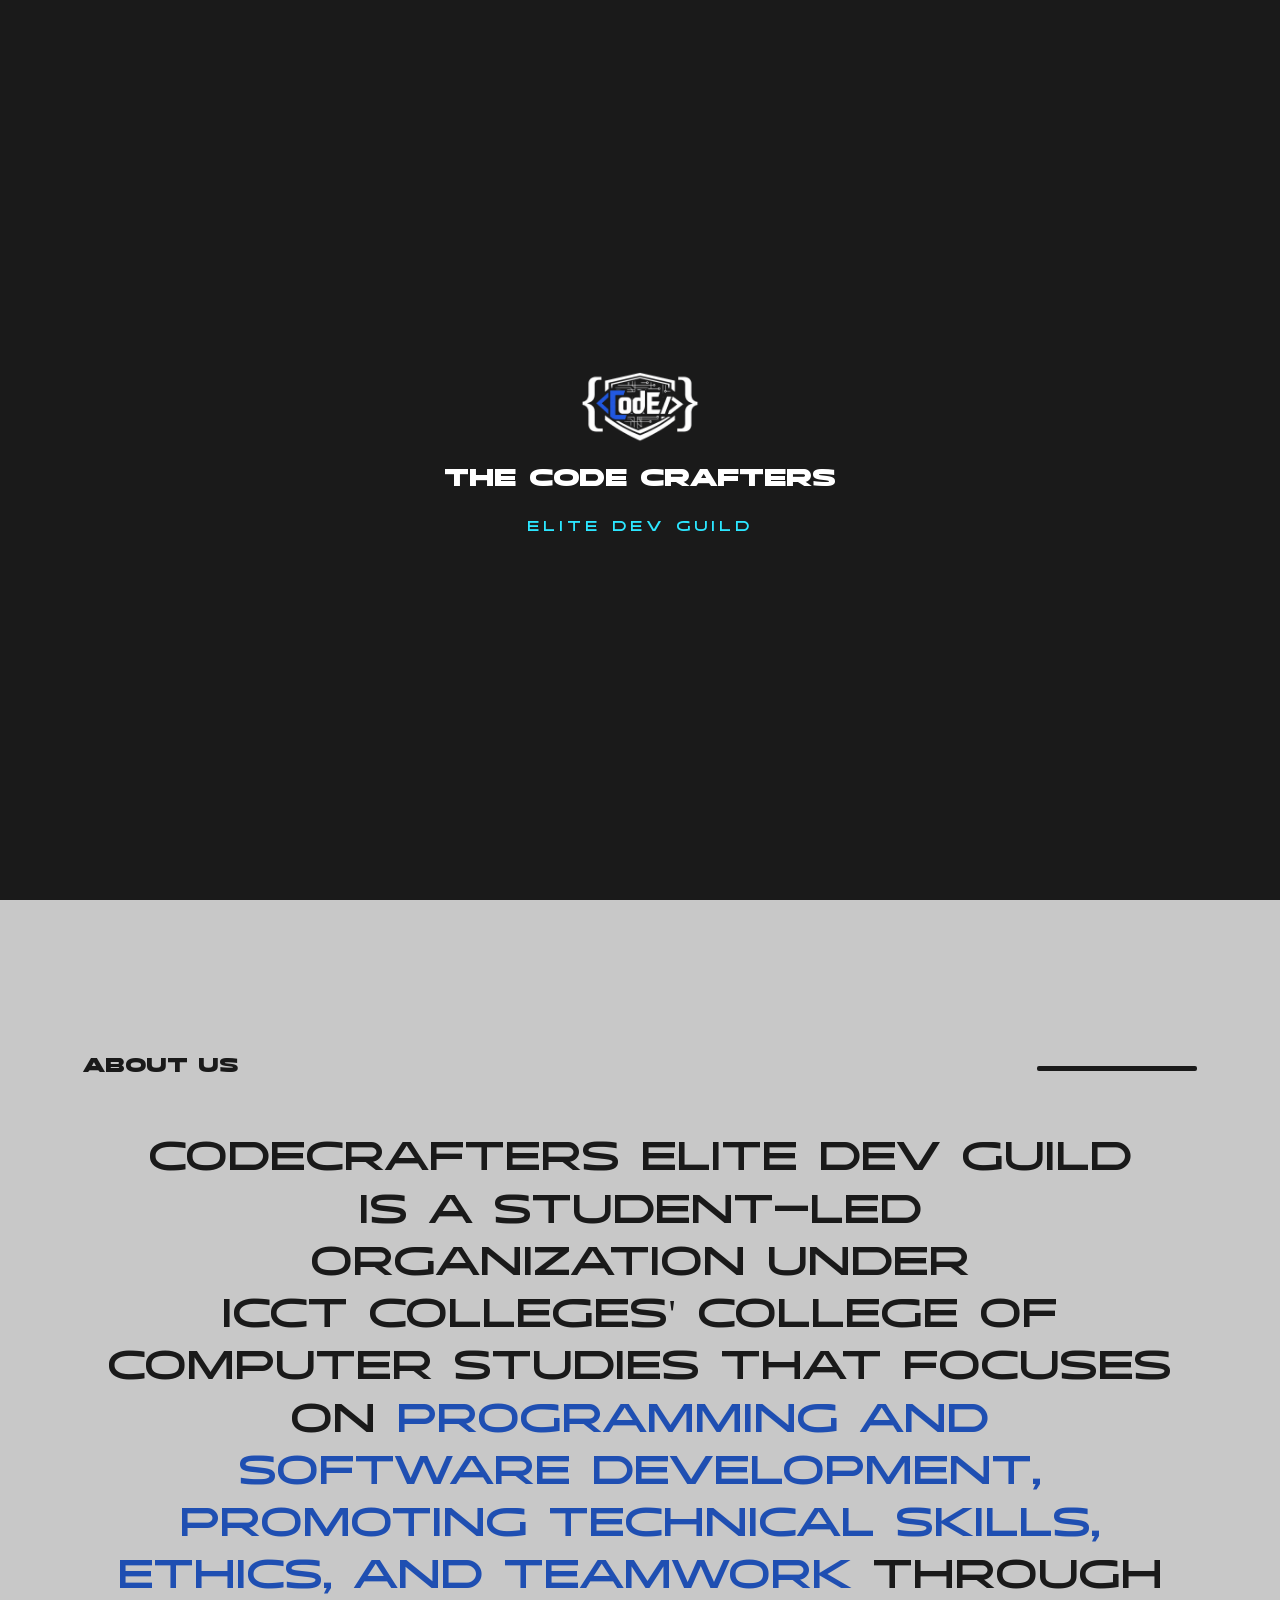
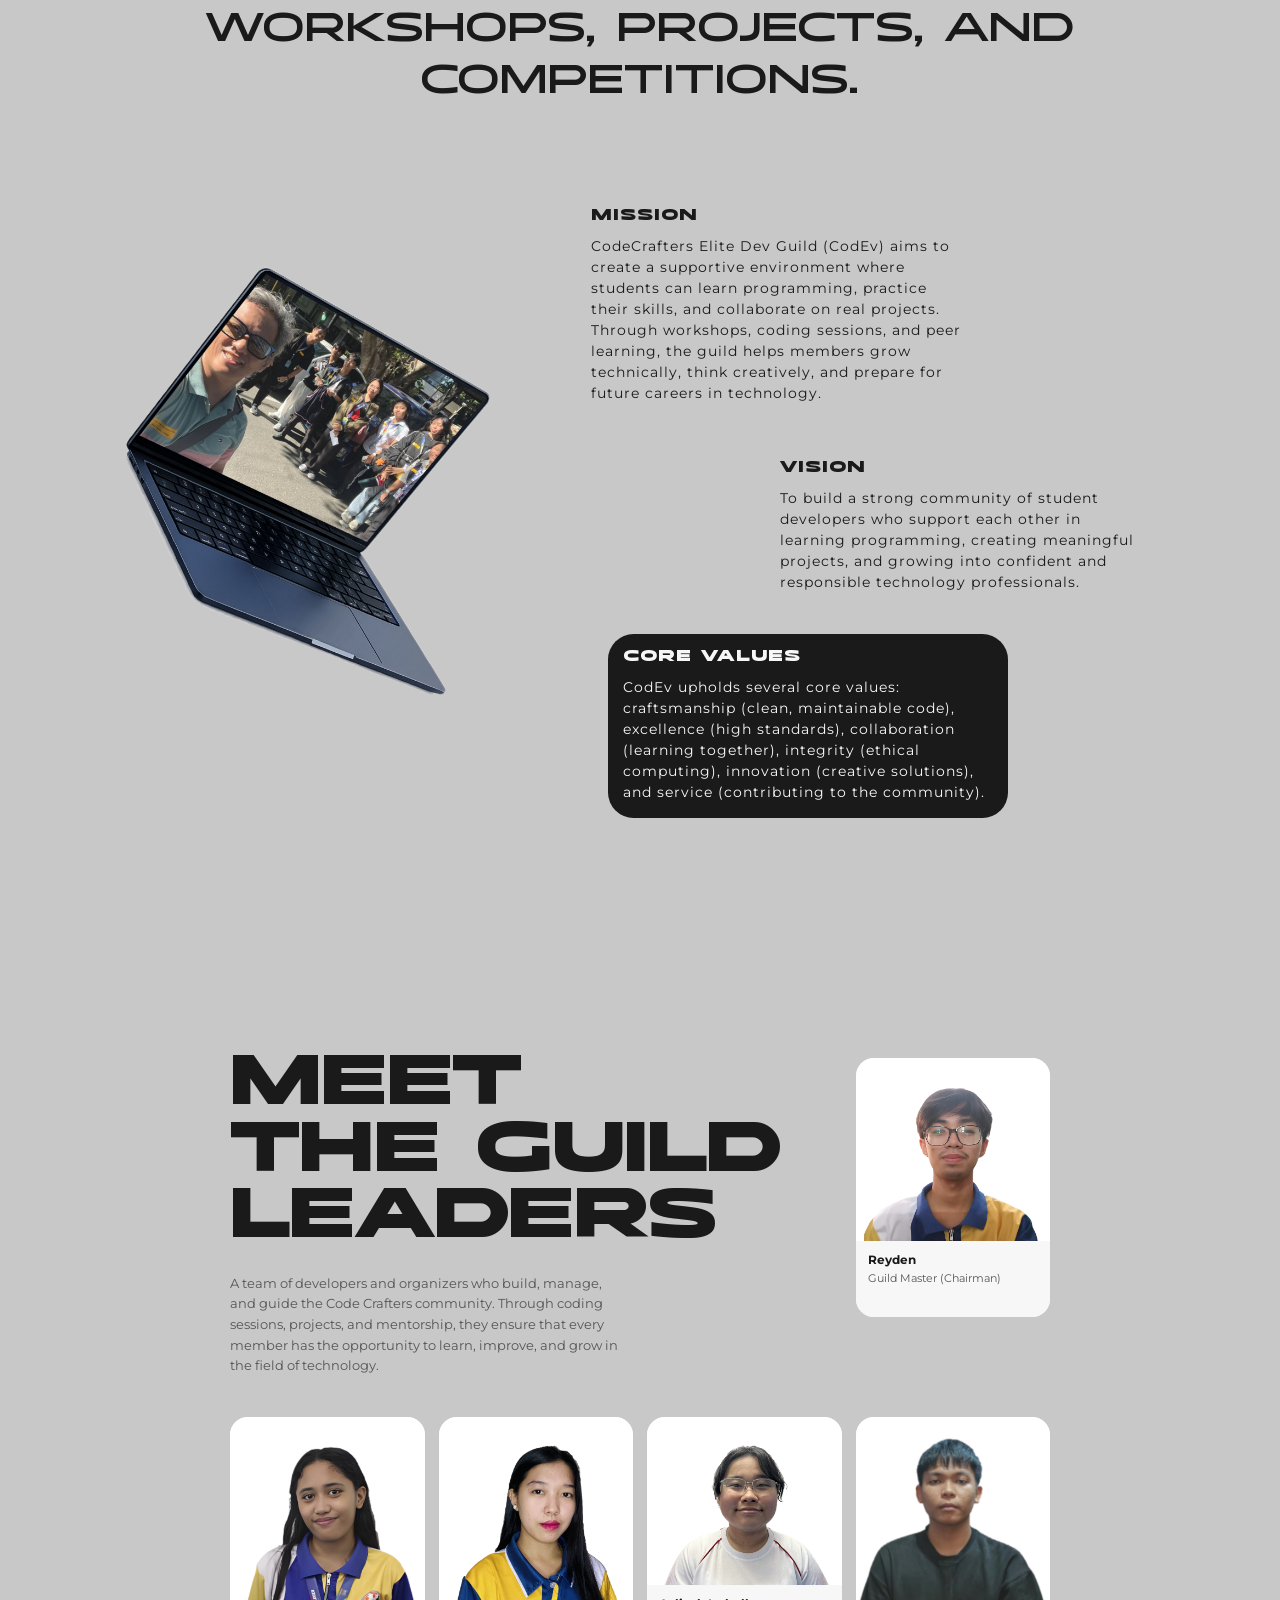
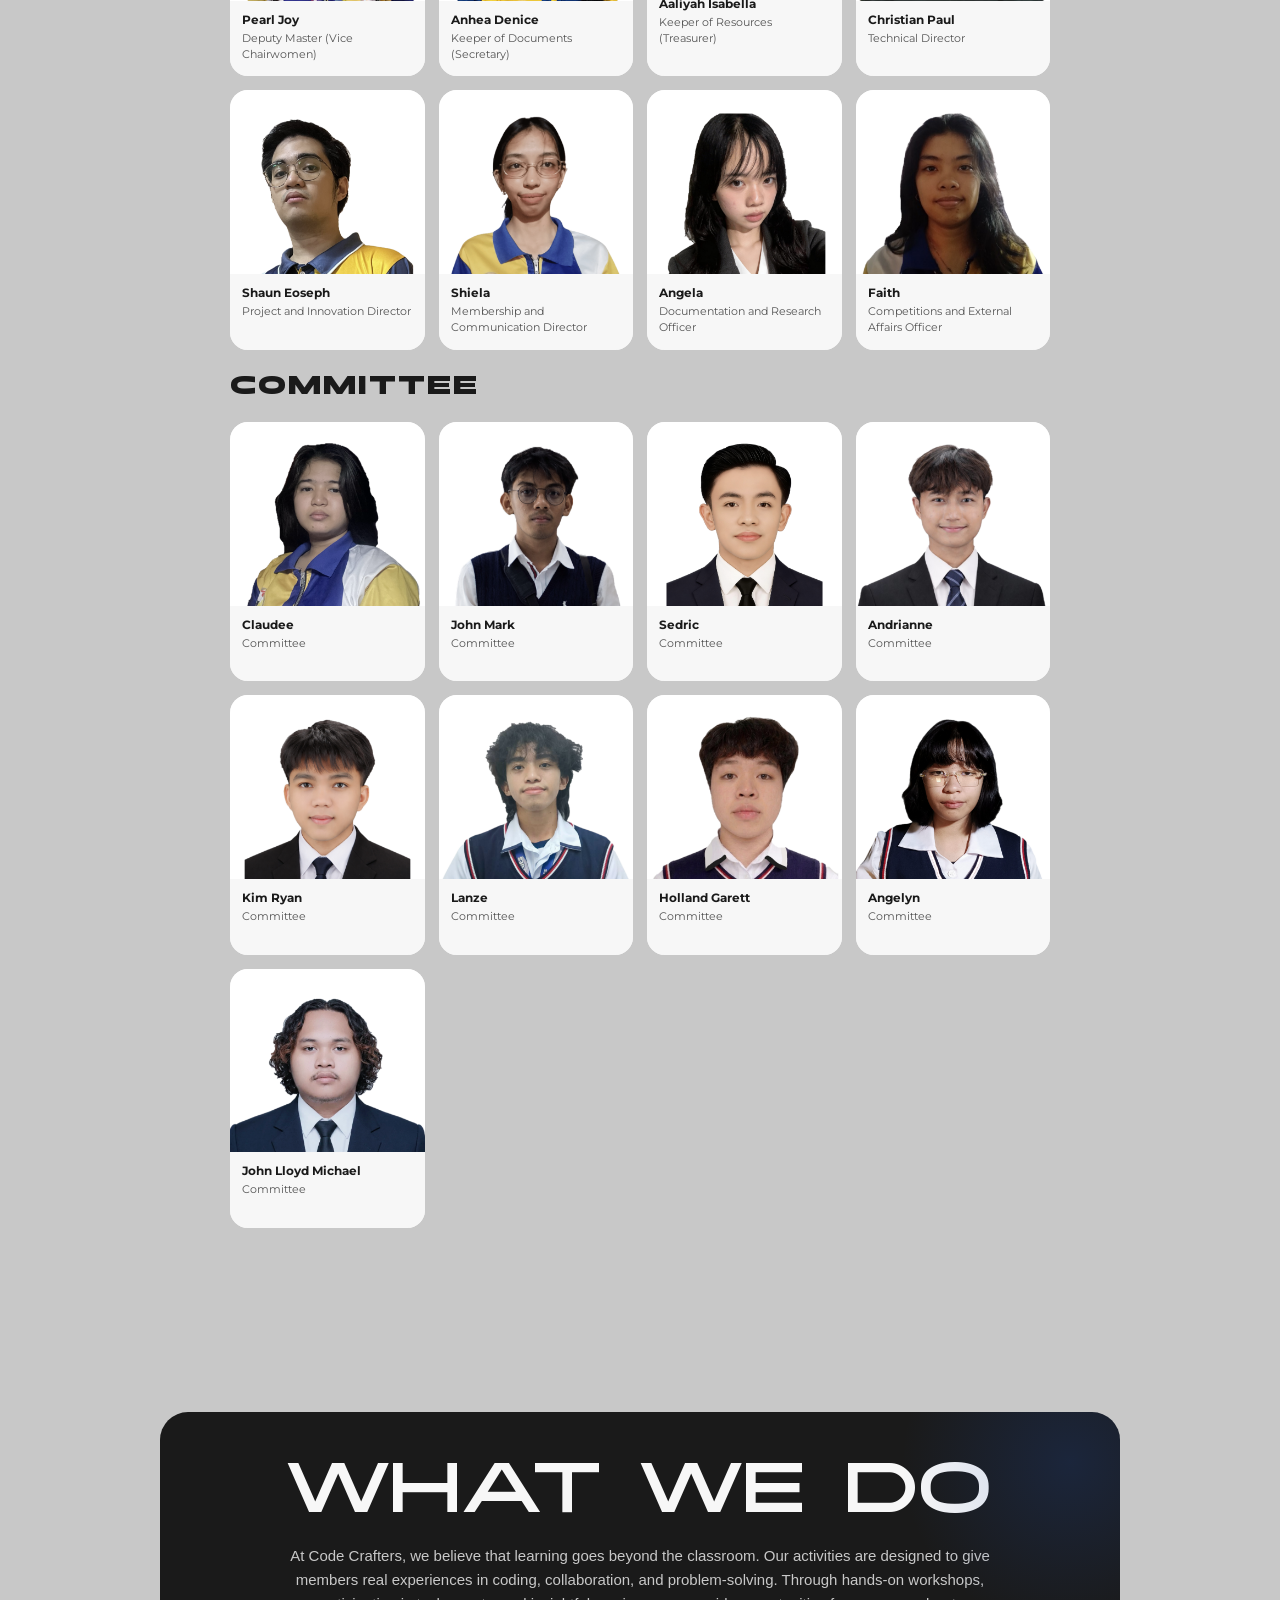
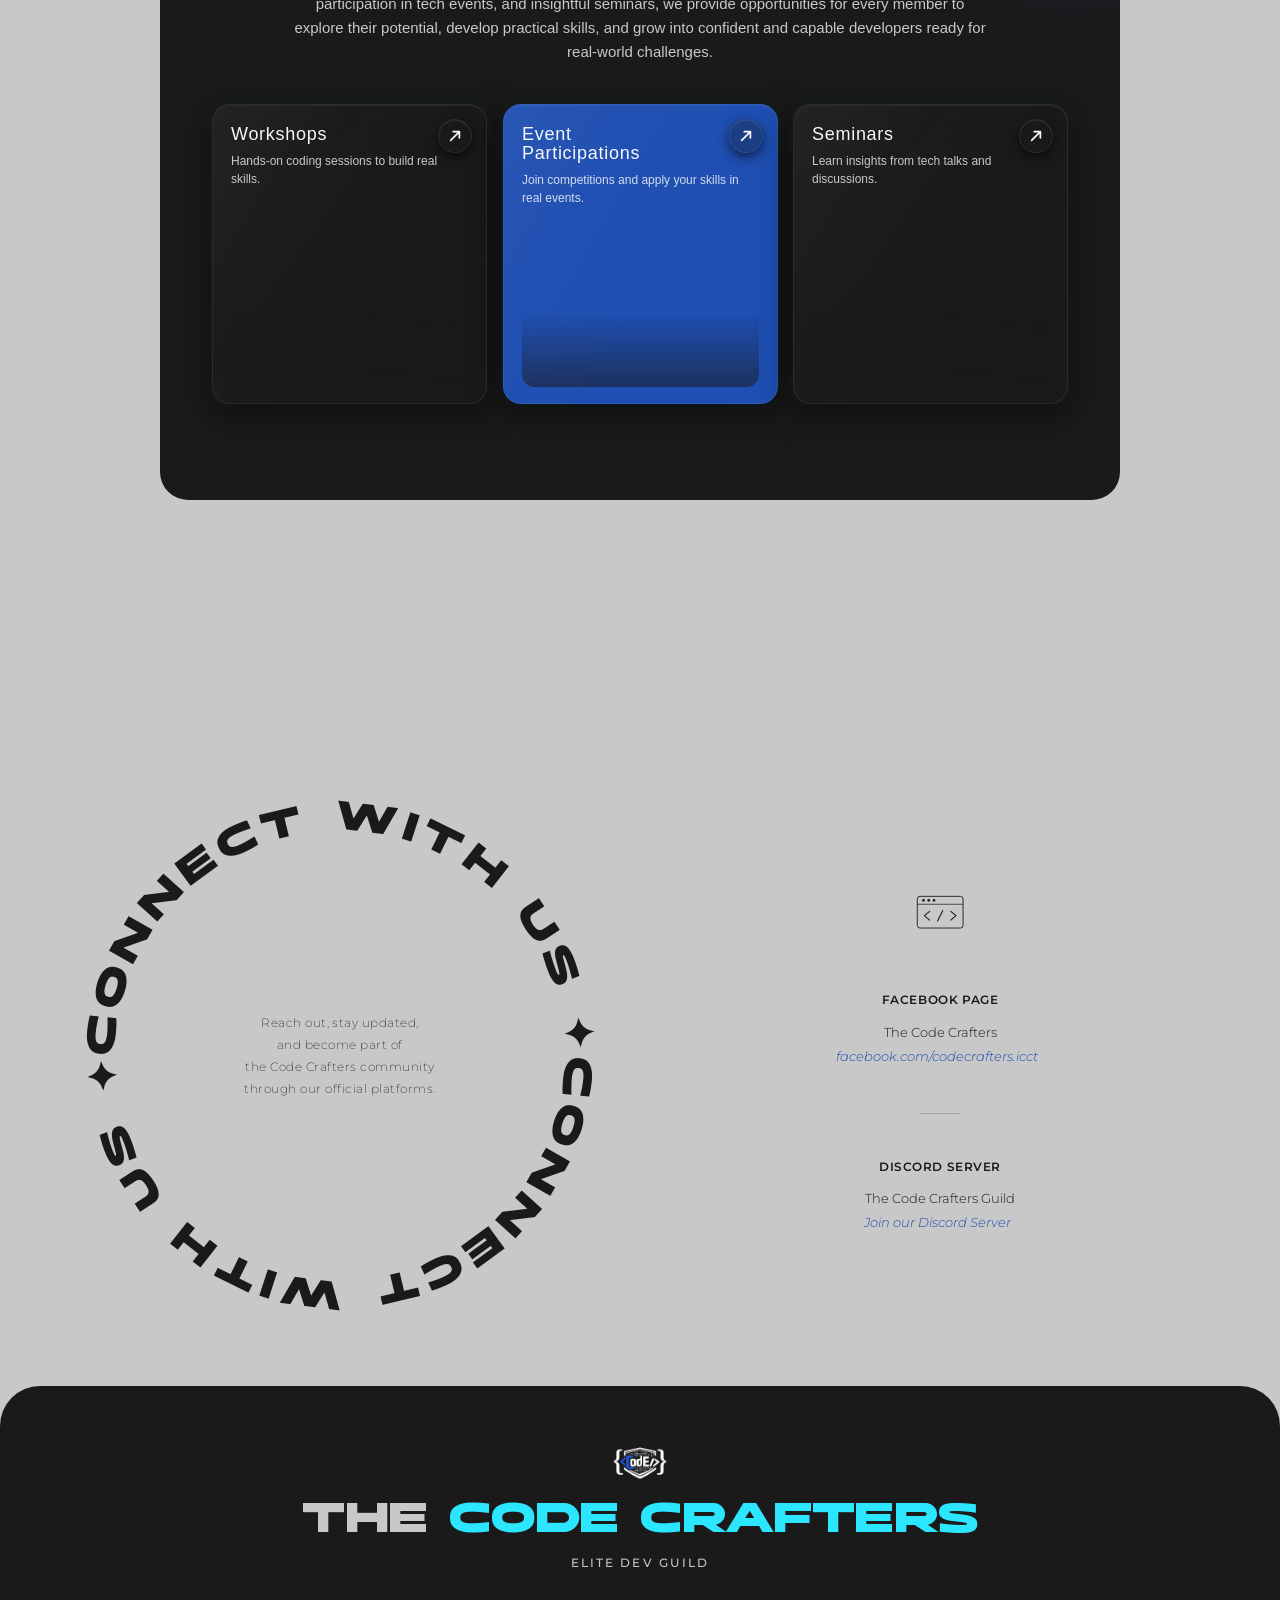
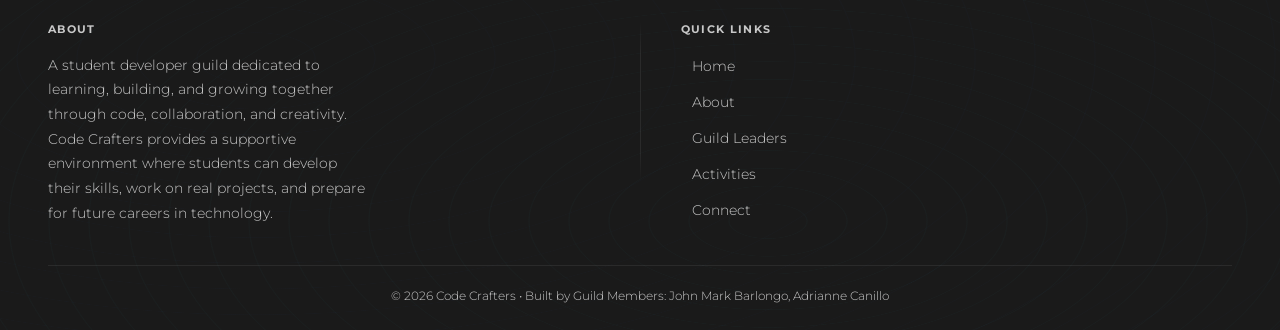
==== commit 07cd2802: "ewan" ====
--- a/index.html
+++ b/index.html
@@ -709,7 +709,7 @@
             <div class="card">
               <img class="card-img" src="assets/tcc-img-members/conscal.png" alt="committee member 5" />
               <div class="card-body">
-                <div class="name">Kim Ryan Conscal</div>
+                <div class="name">Kim Ryan </div>
                 <div class="role">Committee
                   <br>&nbsp;
                 </div>
